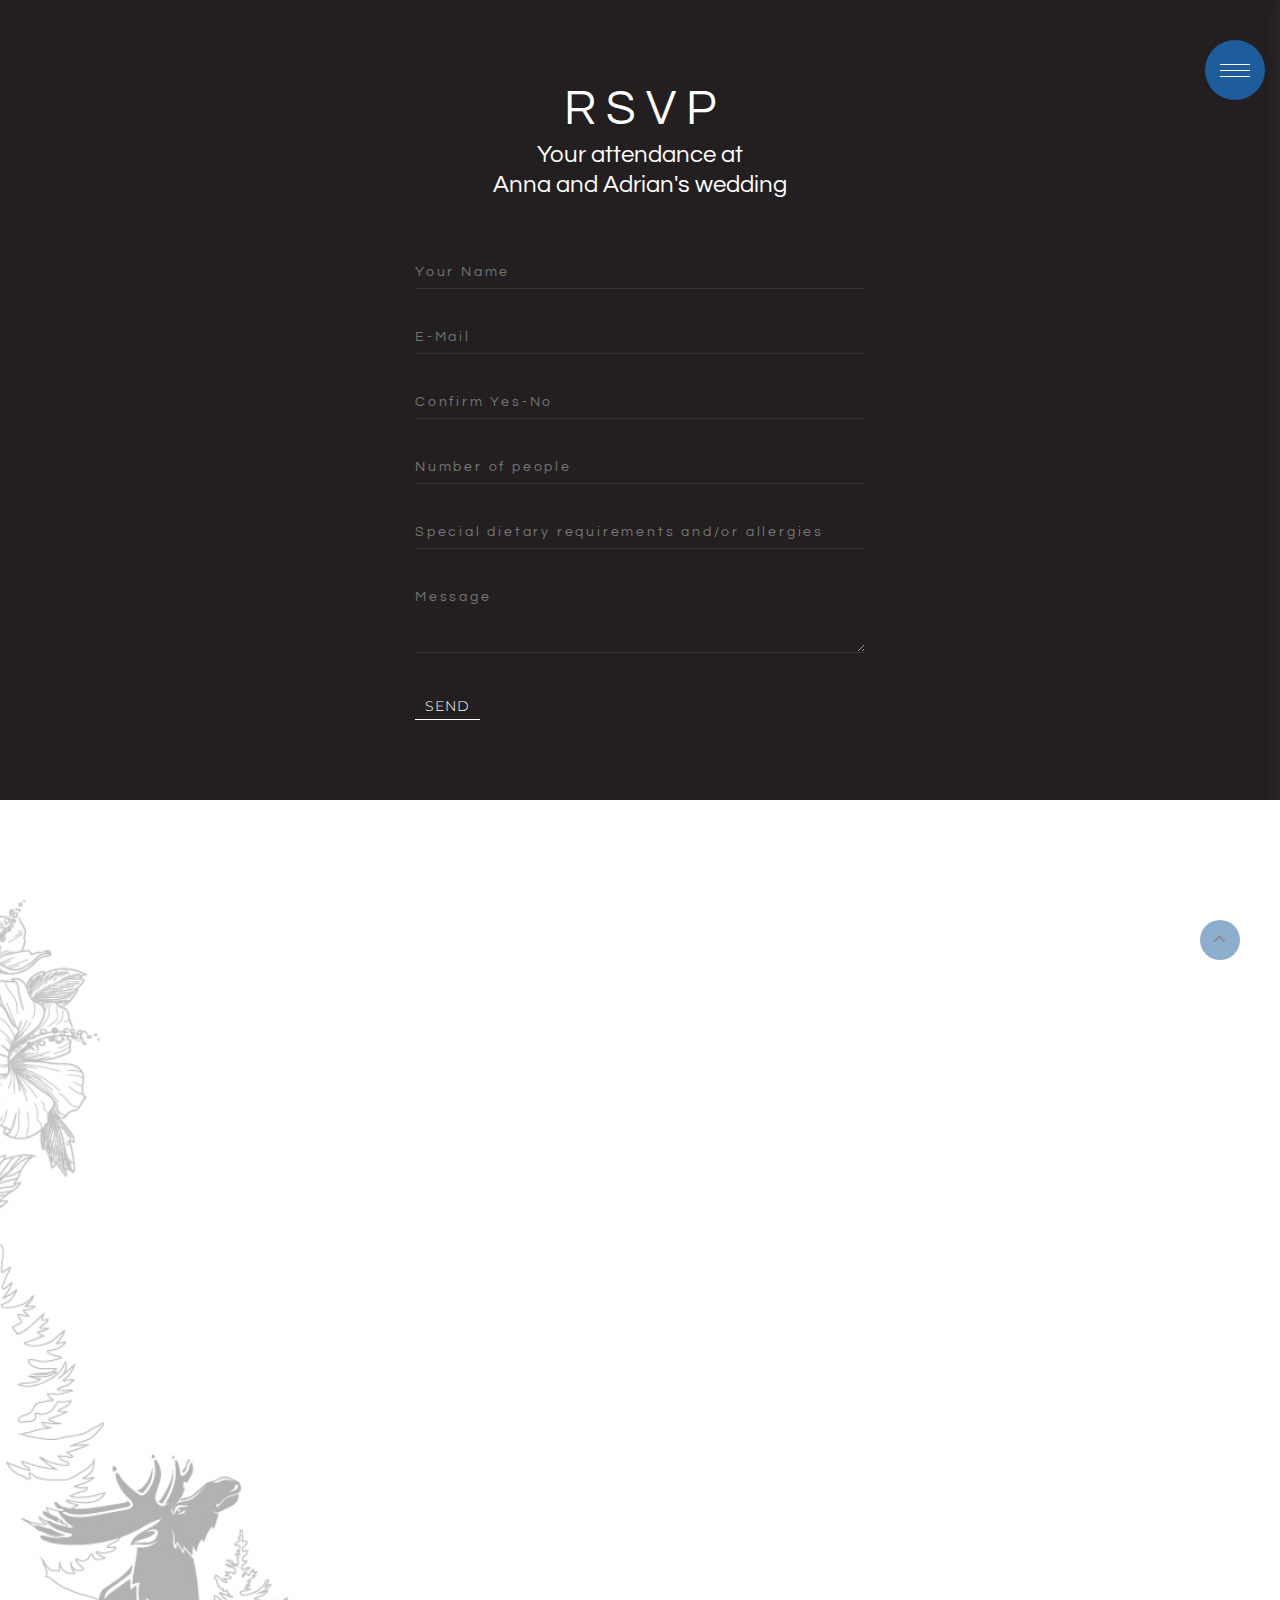
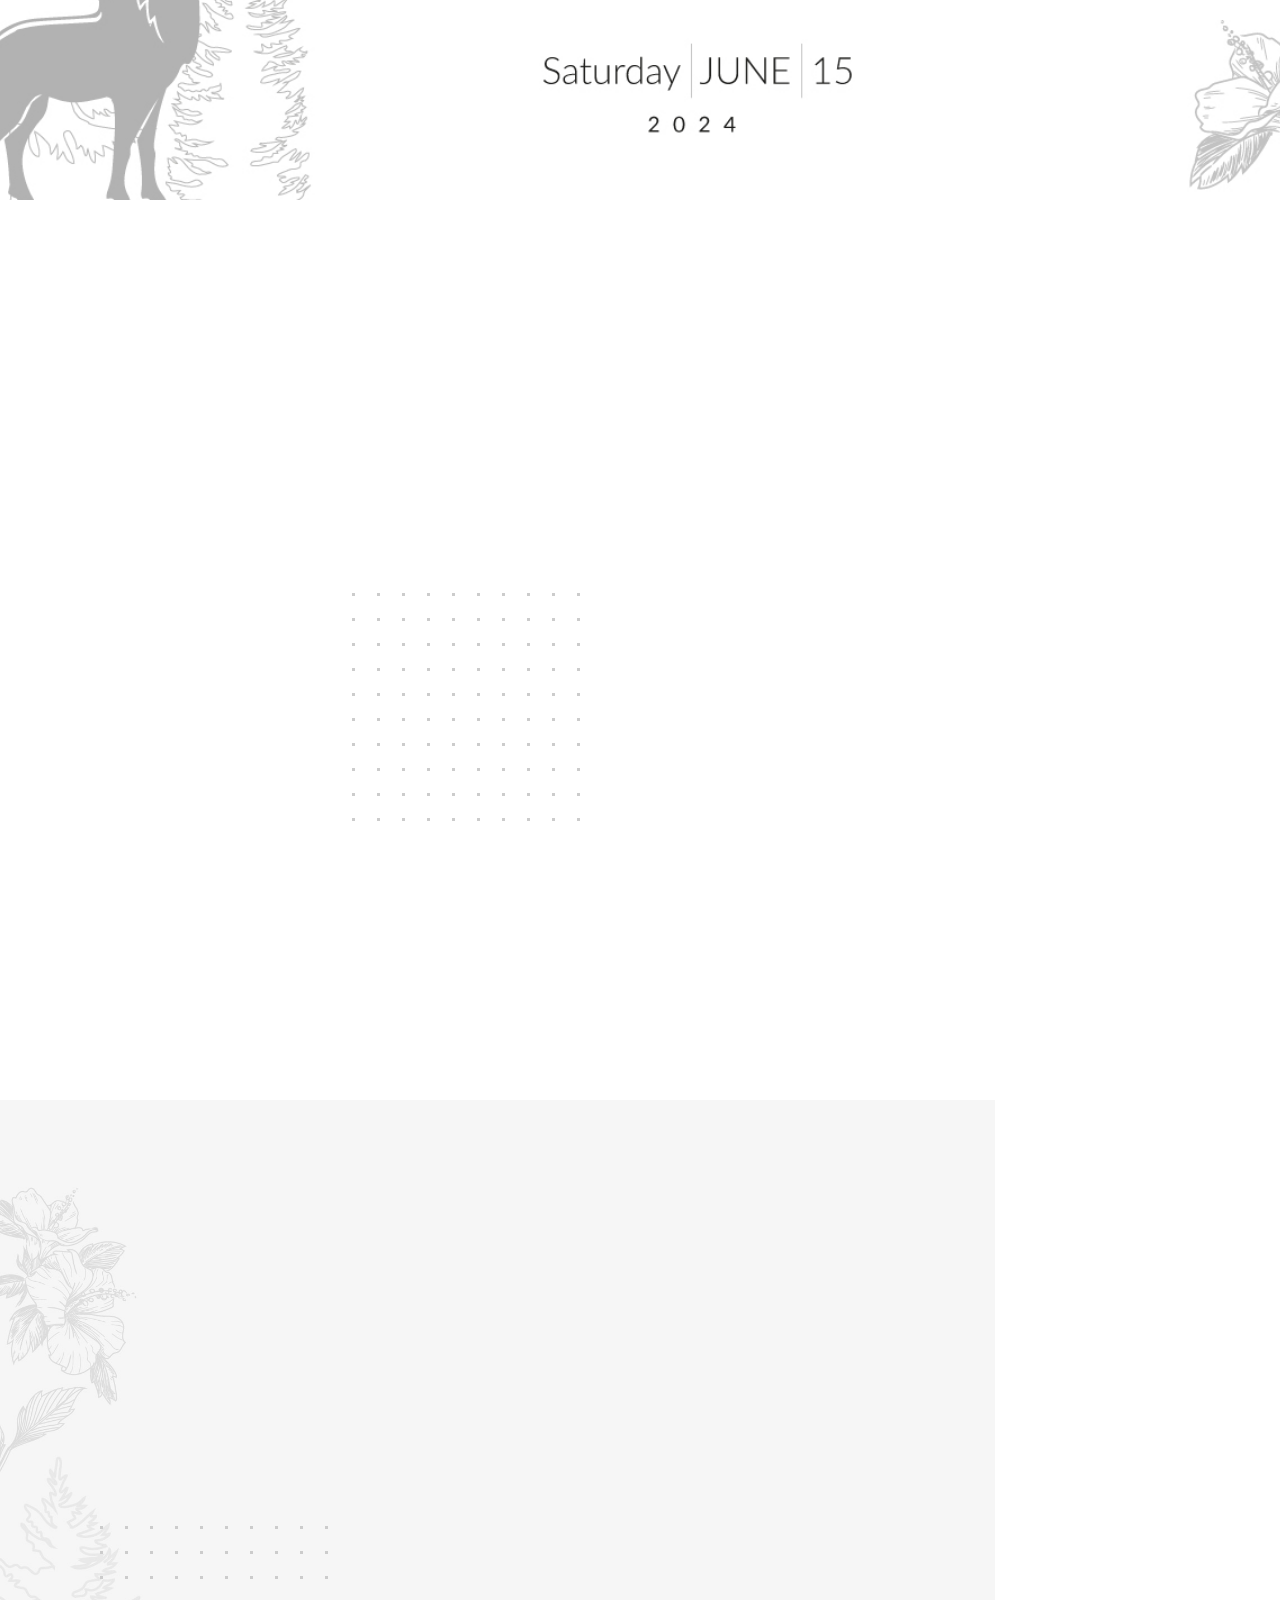
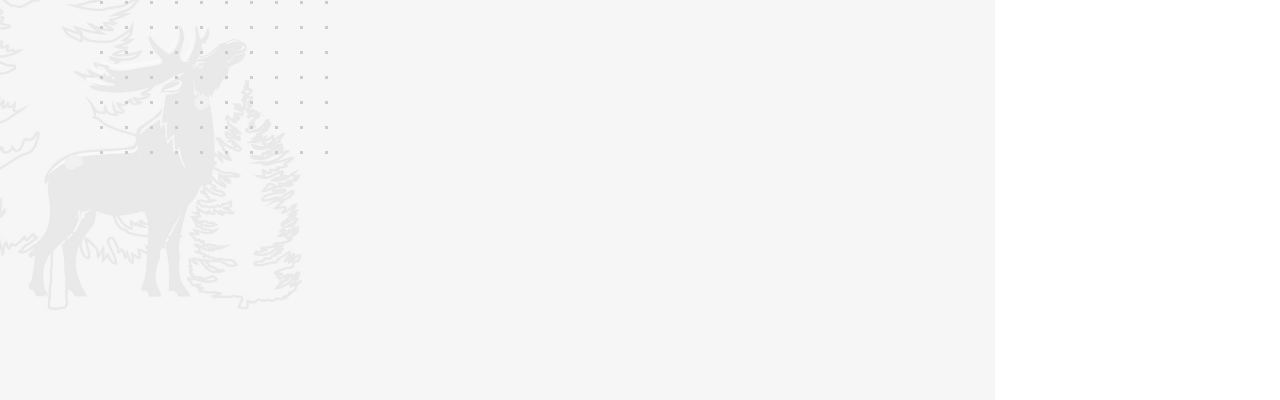
==== index.html @ 94d2bf20 "Add files via upload" ====
<!DOCTYPE html>
<html class="wide wow-animation" lang="en">
  <head>
    <title>A & A Wedding</title>
    <meta charset="utf-8">
    <meta name="viewport" content="width=device-width, height=device-height, initial-scale=1.0">
    <meta http-equiv="X-UA-Compatible" content="IE=edge">
    <link rel="icon" href="images/favicon.ico" type="image/x-icon">
    <link rel="stylesheet" type="text/css" href="//fonts.googleapis.com/css?family=Montserrat:300%7CQuestrial">
    <link rel="stylesheet" href="css/bootstrap.css">
    <link rel="stylesheet" href="css/fonts.css">
    <link rel="stylesheet" href="css/style.css">
    <style>.ie-panel{display: none;background: #212121;padding: 10px 0;box-shadow: 3px 3px 5px 0 rgba(0,0,0,.3);clear: both;text-align:center;position: relative;z-index: 1;} html.ie-10 .ie-panel, html.lt-ie-10 .ie-panel {display: block;}</style>
  </head>
  <body>
    <div class="ie-panel"><a href="http://windows.microsoft.com/en-US/internet-explorer/"><img src="images/ie8-panel/warning_bar_0000_us.jpg" height="42" width="820" alt="You are using an outdated browser. For a faster, safer browsing experience, upgrade for free today."></a></div>
    <div class="preloader">
      <div class="preloader-body">
        <div class="cssload-spinner"><span class="cssload-cube cssload-cube0"></span><span class="cssload-cube cssload-cube1"></span><span class="cssload-cube cssload-cube2"></span><span class="cssload-cube cssload-cube3"></span><span class="cssload-cube cssload-cube4"></span><span class="cssload-cube cssload-cube5"></span><span class="cssload-cube cssload-cube6"></span><span class="cssload-cube cssload-cube7"></span><span class="cssload-cube cssload-cube8"></span><span class="cssload-cube cssload-cube9"></span><span class="cssload-cube cssload-cube10"></span><span class="cssload-cube cssload-cube11"></span><span class="cssload-cube cssload-cube12"></span><span class="cssload-cube cssload-cube13"></span><span class="cssload-cube cssload-cube14"></span><span class="cssload-cube cssload-cube15"></span>
        </div>
        <h2 class="preloader-title">Our wedding</h2>
      </div>
    </div>
    <div class="page">
      <!-- Page Header-->
      <header class="page-header">
        <!-- RD Navbar-->
        <div class="rd-navbar-wrap position-relative">
          <nav class="rd-navbar" data-layout="rd-navbar-sidebar" data-device-layout="rd-navbar-sidebar" data-sm-layout="rd-navbar-sidebar" data-sm-device-layout="rd-navbar-sidebar" data-md-layout="rd-navbar-sidebar" data-md-device-layout="rd-navbar-sidebar" data-lg-layout="rd-navbar-sidebar" data-lg-device-layout="rd-navbar-sidebar" data-xl-layout="rd-navbar-sidebar" data-xl-device-layout="rd-navbar-sidebar" data-xxl-layout="rd-navbar-sidebar" data-xxl-device-layout="rd-navbar-sidebar" data-lg-stick-up-offset="46px" data-xl-stick-up-offset="46px" data-xxl-stick-up-offset="46px" data-lg-stick-up="true" data-xl-stick-up="true" data-xxl-stick-up="true" data-auto-height="false" data-sm-auto-height="false" data-md-auto-height="false" data-lg-auto-height="false" data-xl-auto-height="false" data-xxl-auto-height="false">
            <div class="rd-navbar-main-outer">
              <div class="rd-navbar-main">
                <!-- RD Navbar Panel-->
                <div class="rd-navbar-panel">
                  <!-- RD Navbar Toggle-->
                  <button class="rd-navbar-toggle" data-rd-navbar-toggle=".rd-navbar-nav-wrap"><span></span></button>
                </div>
                <div class="rd-navbar-nav-wrap">
                  <div class="rd-navbar-nav-container">
                    <!-- RD Navbar Nav-->
                    <ul class="rd-navbar-nav">
                      <li class="rd-nav-item active"><a class="rd-nav-link" href="index.html">Home</a>
                      </li>
                      <li class="rd-nav-item"><a class="rd-nav-link" href="about.html">Info</a>
                      </li>
                      <li class="rd-nav-item"><a class="rd-nav-link" href="contacts.html">Contact & Map</a>
                      </li>
                    </ul>
                    <ul class="contacts-classic">
                      <li>
                        <div class="contacts-classic-title">Phone:</div><a href="tel:+573158911569">+57 315 891 1569</a>
                      </li>
                      <li>
                        <div class="contacts-classic-title">E-mail:</div><a href="mailTo:kindgrena@yahoo.com?Subject=I%20want%20to%20confirm%20my%20attendance">kindgrena@yahoo.com</a>
                      </li>
                      <li>
                        <div class="contacts-classic-title">Write me on whatsapp:</div>
                        <ul class="list-inline list-social list-inline-sm">
                          <li><a class="icon fa fa-whatsapp" href="  https://api.whatsapp.com/send?phone=573158911569?text=Hello!%20I%20have%20a%20question" target="_blank"></a></li>
                        </ul>
                      </li>
                    </ul>
                  </div>
                </div>
              </div>
            </div>
            <ul class="nav-custom rd-navbar-nav">
              <li class="active"><a class="nav-custom-counter" href="#contacts" ></a></li>
              <li><a class="nav-custom-counter" href="#home"></a></li>
              <li><a class="nav-custom-counter" href="#about"></a></li>
            </ul>
          </nav>
        </div>
      </header>
		
<!-- Formulario-->
      <section class="section footer-classic section-full-1 section-sm section-inset-1 bg-gray-3 context-dark text-md-center" id="contacts" >
        <div class="container">
		  <h2><span class="d-inline-block wow fadeInLeft">R S V P</span>	
          
          <h4><span class="d-inline-block wow fadeInLeft">Your attendance at</span><br> <span class="d-inline-block wow fadeInRight"> Anna and Adrian's wedding</span>
          </h4>
          <!-- RD Mailform-->
          <form class="rd-form rd-mailform" data-form-output="form-output-global" data-form-type="contact" method="post" action="bat/rd-mailform.php">
            <div class="form-wrap wow fadeInRight" >
              <label class="form-label" for="contact-name"></label>
              <input class="form-input" id="contact-name" type="text" name="name" placeholder="Your Name" data-constraints="@Required">
            </div>
            <div class="form-wrap wow fadeInRight">
              <label class="form-label" for="contact-email"></label>
              <input class="form-input" id="contact-email" type="email" name="email" placeholder="E-Mail" data-constraints="@Required @Email">
            </div>
            <div class="form-wrap wow fadeInRight">
              <label class="form-label" for="contact-confirm"></label>
              <input class="form-input" id="contact-confirm" type="text" name="confirm" placeholder="Confirm Yes-No" data-constraints="@Required">
            </div>
	        <div class="form-wrap wow fadeInRight" >
              <label class="form-label" for="contact-number"></label>
              <input class="form-input" id="contact-number" type="text" name="number" placeholder="Number of people" data-constraints="@Required">
            </div> 
	        <div class="form-wrap wow fadeInRight" >
              <label class="form-label" for="contact-food"></label>
              <input class="form-input" id="contact-food" type="text" name="food" placeholder="Special dietary requirements and/or allergies" data-constraints="@Required">
			  </div>	
	        <div class="form-wrap wow fadeInRight" >
              <label class="form-label" for="contact-msj"></label>
              <textarea class="form-input" id="contact-msj" type="text" name="msj" placeholder="Message" data-constraints="@Required"></textarea>
            </div				
            <div class="form-button text-center">
              <button class="button button-default wow fadeInUp" type="submit">&nbsp SEND &nbsp</button>
            </div>
          </form>
        </div>
      </section>			
		  
      <!-- A&A-->
      <section class="section section-full section-inset-1 bg-default text-center bg-image background-position-1" id="home" style="background-image: url(images/bg-image-1-1920x800.jpg)">
        <div class="container">
          <div class="title-style-1-wrap">
            <div class="oh-desktop wow slideInLeft">
              <h1 class=" wow slideInRight"> We invite you to </h1>
            </div>
          </div>
          <div class="title-style-2-wrap">
            <div class="oh-desktop wow slideInRight">
              <h5 class="title-style-2 wow slideInLeft">OUR WEDDING</h5>
            </div>
          </div><a class="button button-default wow fadeInUp" href="about.html">&nbsp IMPORTANT INFO &nbsp</a>
        </div>
      </section>

		
      <!-- Info-->
      <section class="section section-full section-xxl bg-default" id="about">
        <div class="container">
          <div class="row row-30 justify-content-center">
            <div class="col-sm-9 col-md-5 cube-classic-wrap">
              <div class="subtitle-classic wow fadeInLeft">Welcome to our website!</div>
              <h2 class="wow fadeInLeft">We are excited <br class="d-none d-md-block"><span class="text-primary"> to invite you</span> to <br class="d-none d-md-block"> our wedding!
              </h2>
              <div class="cube-classic cube-classic-1"><span class="cube-classic-item"></span><span class="cube-classic-item"></span><span class="cube-classic-item"></span><span class="cube-classic-item"></span><span class="cube-classic-item"></span><span class="cube-classic-item"></span><span class="cube-classic-item"></span><span class="cube-classic-item"></span><span class="cube-classic-item"></span><span class="cube-classic-item"></span><span class="cube-classic-item"></span><span class="cube-classic-item"></span><span class="cube-classic-item"></span><span class="cube-classic-item"></span><span class="cube-classic-item"></span><span class="cube-classic-item"></span><span class="cube-classic-item"></span><span class="cube-classic-item"></span><span class="cube-classic-item"></span><span class="cube-classic-item"></span><span class="cube-classic-item"></span><span class="cube-classic-item"></span><span class="cube-classic-item"></span><span class="cube-classic-item"></span><span class="cube-classic-item"></span><span class="cube-classic-item"></span><span class="cube-classic-item"></span><span class="cube-classic-item"></span><span class="cube-classic-item"></span><span class="cube-classic-item"></span><span class="cube-classic-item"></span><span class="cube-classic-item"></span><span class="cube-classic-item"></span><span class="cube-classic-item"></span><span class="cube-classic-item"></span><span class="cube-classic-item"></span><span class="cube-classic-item"></span><span class="cube-classic-item"></span><span class="cube-classic-item"></span><span class="cube-classic-item"></span><span class="cube-classic-item"></span><span class="cube-classic-item"></span><span class="cube-classic-item"></span><span class="cube-classic-item"></span><span class="cube-classic-item"></span><span class="cube-classic-item"></span><span class="cube-classic-item"></span><span class="cube-classic-item"></span><span class="cube-classic-item"></span><span class="cube-classic-item"></span><span class="cube-classic-item"></span><span class="cube-classic-item"></span><span class="cube-classic-item"></span><span class="cube-classic-item"></span><span class="cube-classic-item"></span><span class="cube-classic-item"></span><span class="cube-classic-item"></span><span class="cube-classic-item"></span><span class="cube-classic-item"></span><span class="cube-classic-item"></span><span class="cube-classic-item"></span><span class="cube-classic-item"></span><span class="cube-classic-item"></span><span class="cube-classic-item"></span><span class="cube-classic-item"></span><span class="cube-classic-item"></span><span class="cube-classic-item"></span><span class="cube-classic-item"></span><span class="cube-classic-item"></span><span class="cube-classic-item"></span><span class="cube-classic-item"></span><span class="cube-classic-item"></span><span class="cube-classic-item"></span><span class="cube-classic-item"></span><span class="cube-classic-item"></span><span class="cube-classic-item"></span><span class="cube-classic-item"></span><span class="cube-classic-item"></span><span class="cube-classic-item"></span><span class="cube-classic-item"></span><span class="cube-classic-item"></span><span class="cube-classic-item"></span><span class="cube-classic-item"></span><span class="cube-classic-item"></span><span class="cube-classic-item"></span><span class="cube-classic-item"></span><span class="cube-classic-item"></span><span class="cube-classic-item"></span><span class="cube-classic-item"></span><span class="cube-classic-item"></span><span class="cube-classic-item"></span><span class="cube-classic-item"></span><span class="cube-classic-item"></span><span class="cube-classic-item"></span><span class="cube-classic-item"></span><span class="cube-classic-item"></span><span class="cube-classic-item"></span><span class="cube-classic-item"></span><span class="cube-classic-item"></span><span class="cube-classic-item"></span>
              </div>
            </div>
            <div class="col-md-7 col-lg-6 col-xl-5">
              <p class="wow fadeInRight">Mr. and Mrs. Kindgren are pleased to invite you to the marriage of their daughter, Ms. Anna Christina Kindgren and Mr. Adrian Hobson at <strong>Hooks Herrgård - Småland Sweden on Saturday June 15, 2024 at 4 o´clock.</strong></p>
              <p class="wow fadeInRight"> <strong>RSVP before January 30, 2024.</strong></p><a class="wow fadeInRight button button-default" href="about.html"><strong>&nbsp More info &nbsp</strong></a>
            </div>
          </div>
        </div>
      </section>
      <!-- hooksherrgård -->
      <section class="section section-full section-md bg-gray-100 section-background-custom" id="works"  style="background-image: url(images/bg-image-2-550x450.jpg)">
        <div class="container">
          <div class="row row-30 justify-content-center justify-content-lg-end align-items-md-center">
            <div class="col-sm-8 col-md-6 col-lg-5 cube-classic-wrap">
              <div class="subtitle-classic wow fadeInLeft">Hooks Herrgård - Småland Sweden</div>
              <h2 class="wow fadeInLeft" data-wow-delay=".1s">Know the place <br class="d-none d-md-block">where the ceremony<br class="d-none d-md-block">will take place.
              </h2>
<!--              <p class="wow fadeInLeft">Located in the heart of Sweden where forests meet rolling hills and deep waters. With a history dating back to the 14th century.</p>-->
              <div class="cube-classic cube-classic-2"><span class="cube-classic-item"></span><span class="cube-classic-item"></span><span class="cube-classic-item"></span><span class="cube-classic-item"></span><span class="cube-classic-item"></span><span class="cube-classic-item"></span><span class="cube-classic-item"></span><span class="cube-classic-item"></span><span class="cube-classic-item"></span><span class="cube-classic-item"></span><span class="cube-classic-item"></span><span class="cube-classic-item"></span><span class="cube-classic-item"></span><span class="cube-classic-item"></span><span class="cube-classic-item"></span><span class="cube-classic-item"></span><span class="cube-classic-item"></span><span class="cube-classic-item"></span><span class="cube-classic-item"></span><span class="cube-classic-item"></span><span class="cube-classic-item"></span><span class="cube-classic-item"></span><span class="cube-classic-item"></span><span class="cube-classic-item"></span><span class="cube-classic-item"></span><span class="cube-classic-item"></span><span class="cube-classic-item"></span><span class="cube-classic-item"></span><span class="cube-classic-item"></span><span class="cube-classic-item"></span><span class="cube-classic-item"></span><span class="cube-classic-item"></span><span class="cube-classic-item"></span><span class="cube-classic-item"></span><span class="cube-classic-item"></span><span class="cube-classic-item"></span><span class="cube-classic-item"></span><span class="cube-classic-item"></span><span class="cube-classic-item"></span><span class="cube-classic-item"></span><span class="cube-classic-item"></span><span class="cube-classic-item"></span><span class="cube-classic-item"></span><span class="cube-classic-item"></span><span class="cube-classic-item"></span><span class="cube-classic-item"></span><span class="cube-classic-item"></span><span class="cube-classic-item"></span><span class="cube-classic-item"></span><span class="cube-classic-item"></span><span class="cube-classic-item"></span><span class="cube-classic-item"></span><span class="cube-classic-item"></span><span class="cube-classic-item"></span><span class="cube-classic-item"></span><span class="cube-classic-item"></span><span class="cube-classic-item"></span><span class="cube-classic-item"></span><span class="cube-classic-item"></span><span class="cube-classic-item"></span><span class="cube-classic-item"></span><span class="cube-classic-item"></span><span class="cube-classic-item"></span><span class="cube-classic-item"></span><span class="cube-classic-item"></span><span class="cube-classic-item"></span><span class="cube-classic-item"></span><span class="cube-classic-item"></span><span class="cube-classic-item"></span><span class="cube-classic-item"></span><span class="cube-classic-item"></span><span class="cube-classic-item"></span><span class="cube-classic-item"></span><span class="cube-classic-item"></span><span class="cube-classic-item"></span><span class="cube-classic-item"></span><span class="cube-classic-item"></span><span class="cube-classic-item"></span><span class="cube-classic-item"></span><span class="cube-classic-item"></span><span class="cube-classic-item"></span><span class="cube-classic-item"></span><span class="cube-classic-item"></span><span class="cube-classic-item"></span><span class="cube-classic-item"></span><span class="cube-classic-item"></span><span class="cube-classic-item"></span><span class="cube-classic-item"></span><span class="cube-classic-item"></span><span class="cube-classic-item"></span><span class="cube-classic-item"></span><span class="cube-classic-item"></span><span class="cube-classic-item"></span><span class="cube-classic-item"></span><span class="cube-classic-item"></span><span class="cube-classic-item"></span><span class="cube-classic-item"></span><span class="cube-classic-item"></span><span class="cube-classic-item"></span><span class="cube-classic-item"></span>
              </div>
            </div>
            <div class="col-sm-8 col-md-6 wow blurIn">
              <div class="inset-xl-left-25">
                <!-- Owl Carousel-->
                <div class="owl-carousel owl-style-1" data-loop="true" data-items="1" data-nav="true"><img src="images/index-1-618x614.jpg" alt="" width="618" height="614"/><img src="images/index-2-618x614.jpg" alt="" width="618" height="614"/><div class="owl-carousel owl-style-1" data-loop="true" data-items="1" data-nav="true"><img src="images/index-3-618x614.jpg" alt="" width="618" height="614"/>
                </div>
              </div>
            </div>
          </div>
        </div>
        <div class="background-custom-1 bg-default"></div>
      </section>
    <div class="snackbars" id="form-output-global"></div>
    <script src="js/core.min.js"></script>
    <script src="js/script.js"></script>
  </body>
</html>
---- css/fonts.css ----
/*
* Fonts
*//*
* Font Awesome Icons 4.7.0
*/@font-face {	font-family: 'FontAwesome';	src: url("../fonts/fontawesome-webfont.eot?v=4.7.0");	src: url("../fonts/fontawesome-webfont.eot?#iefix&v=4.7.0") format("embedded-opentype"), url("../fonts/fontawesome-webfont.woff2?v=4.7.0") format("woff2"), url("../fonts/fontawesome-webfont.woff?v=4.7.0") format("woff"), url("../fonts/fontawesome-webfont.ttf?v=4.7.0") format("truetype"), url("../fonts/fontawesome-webfont.svg?v=4.7.0#fontawesomeregular") format("svg");	font-weight: normal;	font-style: normal;}.fa {	display: inline-block;	font-family: 'FontAwesome';	font-size: inherit;	text-rendering: auto;	-webkit-font-smoothing: antialiased;	-moz-osx-font-smoothing: grayscale;}[class*='fa-']:before {	font-weight: 400;	font-family: 'FontAwesome';}/* makes the font 33% larger relative to the icon container */.fa-lg {	font-size: 1.33333333em;	line-height: 0.75em;	vertical-align: -15%;}.fa-2x {	font-size: 2em;}.fa-3x {	font-size: 3em;}.fa-4x {	font-size: 4em;}.fa-5x {	font-size: 5em;}.fa-fw {	width: 1.28571429em;	text-align: center;}.fa-ul {	padding-left: 0;	margin-left: 2.14285714em;	list-style-type: none;}.fa-ul > li {	position: relative;}.fa-li {	position: absolute;	left: -2.14285714em;	width: 2.14285714em;	top: 0.14285714em;	text-align: center;}.fa-li.fa-lg {	left: -1.85714286em;}.fa-border {	padding: .2em .25em .15em;	border: solid 0.08em #eeeeee;	border-radius: .1em;}.fa-pull-left {	float: left;}.fa-pull-right {	float: right;}.fa.fa-pull-left {	margin-right: .3em;}.fa.fa-pull-right {	margin-left: .3em;}/* Deprecated as of 4.4.0 */.pull-right {	float: right;}.pull-left {	float: left;}.fa.pull-left {	margin-right: .3em;}.fa.pull-right {	margin-left: .3em;}.fa-spin {	-webkit-animation: fa-spin 2s infinite linear;	animation: fa-spin 2s infinite linear;}.fa-pulse {	-webkit-animation: fa-spin 1s infinite steps(8);	animation: fa-spin 1s infinite steps(8);}@-webkit-keyframes fa-spin {	0% {		-webkit-transform: rotate(0deg);		transform: rotate(0deg);	}	100% {		-webkit-transform: rotate(359deg);		transform: rotate(359deg);	}}@keyframes fa-spin {	0% {		-webkit-transform: rotate(0deg);		transform: rotate(0deg);	}	100% {		-webkit-transform: rotate(359deg);		transform: rotate(359deg);	}}.fa-rotate-90 {	-ms-filter: "progid:DXImageTransform.Microsoft.BasicImage(rotation=1)";	-webkit-transform: rotate(90deg);	-ms-transform: rotate(90deg);	transform: rotate(90deg);}.fa-rotate-180 {	-ms-filter: "progid:DXImageTransform.Microsoft.BasicImage(rotation=2)";	-webkit-transform: rotate(180deg);	-ms-transform: rotate(180deg);	transform: rotate(180deg);}.fa-rotate-270 {	-ms-filter: "progid:DXImageTransform.Microsoft.BasicImage(rotation=3)";	-webkit-transform: rotate(270deg);	-ms-transform: rotate(270deg);	transform: rotate(270deg);}.fa-flip-horizontal {	-ms-filter: "progid:DXImageTransform.Microsoft.BasicImage(rotation=0, mirror=1)";	-webkit-transform: scale(-1, 1);	-ms-transform: scale(-1, 1);	transform: scale(-1, 1);}.fa-flip-vertical {	-ms-filter: "progid:DXImageTransform.Microsoft.BasicImage(rotation=2, mirror=1)";	-webkit-transform: scale(1, -1);	-ms-transform: scale(1, -1);	transform: scale(1, -1);}:root .fa-rotate-90,:root .fa-rotate-180,:root .fa-rotate-270,:root .fa-flip-horizontal,:root .fa-flip-vertical {	filter: none;}.fa-stack {	position: relative;	display: inline-block;	width: 2em;	height: 2em;	line-height: 2em;	vertical-align: middle;}.fa-stack-1x,.fa-stack-2x {	position: absolute;	left: 0;	width: 100%;	text-align: center;}.fa-stack-1x {	line-height: inherit;}.fa-stack-2x {	font-size: 2em;}.fa-inverse {	color: #ffffff;}/* Font Awesome uses the Unicode Private Use Area (PUA) to ensure screen
   readers do not read off random characters that represent icons */.fa-glass:before {	content: "\f000";}.fa-music:before {	content: "\f001";}.fa-search:before {	content: "\f002";}.fa-envelope-o:before {	content: "\f003";}.fa-heart:before {	content: "\f004";}.fa-star:before {	content: "\f005";}.fa-star-o:before {	content: "\f006";}.fa-user:before {	content: "\f007";}.fa-film:before {	content: "\f008";}.fa-th-large:before {	content: "\f009";}.fa-th:before {	content: "\f00a";}.fa-th-list:before {	content: "\f00b";}.fa-check:before {	content: "\f00c";}.fa-remove:before,.fa-close:before,.fa-times:before {	content: "\f00d";}.fa-search-plus:before {	content: "\f00e";}.fa-search-minus:before {	content: "\f010";}.fa-power-off:before {	content: "\f011";}.fa-signal:before {	content: "\f012";}.fa-gear:before,.fa-cog:before {	content: "\f013";}.fa-trash-o:before {	content: "\f014";}.fa-home:before {	content: "\f015";}.fa-file-o:before {	content: "\f016";}.fa-clock-o:before {	content: "\f017";}.fa-road:before {	content: "\f018";}.fa-download:before {	content: "\f019";}.fa-arrow-circle-o-down:before {	content: "\f01a";}.fa-arrow-circle-o-up:before {	content: "\f01b";}.fa-inbox:before {	content: "\f01c";}.fa-play-circle-o:before {	content: "\f01d";}.fa-rotate-right:before,.fa-repeat:before {	content: "\f01e";}.fa-refresh:before {	content: "\f021";}.fa-list-alt:before {	content: "\f022";}.fa-lock:before {	content: "\f023";}.fa-flag:before {	content: "\f024";}.fa-headphones:before {	content: "\f025";}.fa-volume-off:before {	content: "\f026";}.fa-volume-down:before {	content: "\f027";}.fa-volume-up:before {	content: "\f028";}.fa-qrcode:before {	content: "\f029";}.fa-barcode:before {	content: "\f02a";}.fa-tag:before {	content: "\f02b";}.fa-tags:before {	content: "\f02c";}.fa-book:before {	content: "\f02d";}.fa-bookmark:before {	content: "\f02e";}.fa-print:before {	content: "\f02f";}.fa-camera:before {	content: "\f030";}.fa-font:before {	content: "\f031";}.fa-bold:before {	content: "\f032";}.fa-italic:before {	content: "\f033";}.fa-text-height:before {	content: "\f034";}.fa-text-width:before {	content: "\f035";}.fa-align-left:before {	content: "\f036";}.fa-align-center:before {	content: "\f037";}.fa-align-right:before {	content: "\f038";}.fa-align-justify:before {	content: "\f039";}.fa-list:before {	content: "\f03a";}.fa-dedent:before,.fa-outdent:before {	content: "\f03b";}.fa-indent:before {	content: "\f03c";}.fa-video-camera:before {	content: "\f03d";}.fa-photo:before,.fa-image:before,.fa-picture-o:before {	content: "\f03e";}.fa-pencil:before {	content: "\f040";}.fa-map-marker:before {	content: "\f041";}.fa-adjust:before {	content: "\f042";}.fa-tint:before {	content: "\f043";}.fa-edit:before,.fa-pencil-square-o:before {	content: "\f044";}.fa-share-square-o:before {	content: "\f045";}.fa-check-square-o:before {	content: "\f046";}.fa-arrows:before {	content: "\f047";}.fa-step-backward:before {	content: "\f048";}.fa-fast-backward:before {	content: "\f049";}.fa-backward:before {	content: "\f04a";}.fa-play:before {	content: "\f04b";}.fa-pause:before {	content: "\f04c";}.fa-stop:before {	content: "\f04d";}.fa-forward:before {	content: "\f04e";}.fa-fast-forward:before {	content: "\f050";}.fa-step-forward:before {	content: "\f051";}.fa-eject:before {	content: "\f052";}.fa-chevron-left:before {	content: "\f053";}.fa-chevron-right:before {	content: "\f054";}.fa-plus-circle:before {	content: "\f055";}.fa-minus-circle:before {	content: "\f056";}.fa-times-circle:before {	content: "\f057";}.fa-check-circle:before {	content: "\f058";}.fa-question-circle:before {	content: "\f059";}.fa-info-circle:before {	content: "\f05a";}.fa-crosshairs:before {	content: "\f05b";}.fa-times-circle-o:before {	content: "\f05c";}.fa-check-circle-o:before {	content: "\f05d";}.fa-ban:before {	content: "\f05e";}.fa-arrow-left:before {	content: "\f060";}.fa-arrow-right:before {	content: "\f061";}.fa-arrow-up:before {	content: "\f062";}.fa-arrow-down:before {	content: "\f063";}.fa-mail-forward:before,.fa-share:before {	content: "\f064";}.fa-expand:before {	content: "\f065";}.fa-compress:before {	content: "\f066";}.fa-plus:before {	content: "\f067";}.fa-minus:before {	content: "\f068";}.fa-asterisk:before {	content: "\f069";}.fa-exclamation-circle:before {	content: "\f06a";}.fa-gift:before {	content: "\f06b";}.fa-leaf:before {	content: "\f06c";}.fa-fire:before {	content: "\f06d";}.fa-eye:before {	content: "\f06e";}.fa-eye-slash:before {	content: "\f070";}.fa-warning:before,.fa-exclamation-triangle:before {	content: "\f071";}.fa-plane:before {	content: "\f072";}.fa-calendar:before {	content: "\f073";}.fa-random:before {	content: "\f074";}.fa-comment:before {	content: "\f075";}.fa-magnet:before {	content: "\f076";}.fa-chevron-up:before {	content: "\f077";}.fa-chevron-down:before {	content: "\f078";}.fa-retweet:before {	content: "\f079";}.fa-shopping-cart:before {	content: "\f07a";}.fa-folder:before {	content: "\f07b";}.fa-folder-open:before {	content: "\f07c";}.fa-arrows-v:before {	content: "\f07d";}.fa-arrows-h:before {	content: "\f07e";}.fa-bar-chart-o:before,.fa-bar-chart:before {	content: "\f080";}.fa-twitter-square:before {	content: "\f081";}.fa-facebook-square:before {	content: "\f082";}.fa-camera-retro:before {	content: "\f083";}.fa-key:before {	content: "\f084";}.fa-gears:before,.fa-cogs:before {	content: "\f085";}.fa-comments:before {	content: "\f086";}.fa-thumbs-o-up:before {	content: "\f087";}.fa-thumbs-o-down:before {	content: "\f088";}.fa-star-half:before {	content: "\f089";}.fa-heart-o:before {	content: "\f08a";}.fa-sign-out:before {	content: "\f08b";}.fa-linkedin-square:before {	content: "\f08c";}.fa-thumb-tack:before {	content: "\f08d";}.fa-external-link:before {	content: "\f08e";}.fa-sign-in:before {	content: "\f090";}.fa-trophy:before {	content: "\f091";}.fa-github-square:before {	content: "\f092";}.fa-upload:before {	content: "\f093";}.fa-lemon-o:before {	content: "\f094";}.fa-phone:before {	content: "\f095";}.fa-square-o:before {	content: "\f096";}.fa-bookmark-o:before {	content: "\f097";}.fa-phone-square:before {	content: "\f098";}.fa-twitter:before {	content: "\f099";}.fa-facebook-f:before,.fa-facebook:before {	content: "\f09a";}.fa-github:before {	content: "\f09b";}.fa-unlock:before {	content: "\f09c";}.fa-credit-card:before {	content: "\f09d";}.fa-feed:before,.fa-rss:before {	content: "\f09e";}.fa-hdd-o:before {	content: "\f0a0";}.fa-bullhorn:before {	content: "\f0a1";}.fa-bell:before {	content: "\f0f3";}.fa-certificate:before {	content: "\f0a3";}.fa-hand-o-right:before {	content: "\f0a4";}.fa-hand-o-left:before {	content: "\f0a5";}.fa-hand-o-up:before {	content: "\f0a6";}.fa-hand-o-down:before {	content: "\f0a7";}.fa-arrow-circle-left:before {	content: "\f0a8";}.fa-arrow-circle-right:before {	content: "\f0a9";}.fa-arrow-circle-up:before {	content: "\f0aa";}.fa-arrow-circle-down:before {	content: "\f0ab";}.fa-globe:before {	content: "\f0ac";}.fa-wrench:before {	content: "\f0ad";}.fa-tasks:before {	content: "\f0ae";}.fa-filter:before {	content: "\f0b0";}.fa-briefcase:before {	content: "\f0b1";}.fa-arrows-alt:before {	content: "\f0b2";}.fa-group:before,.fa-users:before {	content: "\f0c0";}.fa-chain:before,.fa-link:before {	content: "\f0c1";}.fa-cloud:before {	content: "\f0c2";}.fa-flask:before {	content: "\f0c3";}.fa-cut:before,.fa-scissors:before {	content: "\f0c4";}.fa-copy:before,.fa-files-o:before {	content: "\f0c5";}.fa-paperclip:before {	content: "\f0c6";}.fa-save:before,.fa-floppy-o:before {	content: "\f0c7";}.fa-square:before {	content: "\f0c8";}.fa-navicon:before,.fa-reorder:before,.fa-bars:before {	content: "\f0c9";}.fa-list-ul:before {	content: "\f0ca";}.fa-list-ol:before {	content: "\f0cb";}.fa-strikethrough:before {	content: "\f0cc";}.fa-underline:before {	content: "\f0cd";}.fa-table:before {	content: "\f0ce";}.fa-magic:before {	content: "\f0d0";}.fa-truck:before {	content: "\f0d1";}.fa-pinterest:before {	content: "\f0d2";}.fa-pinterest-square:before {	content: "\f0d3";}.fa-google-plus-square:before {	content: "\f0d4";}.fa-google-plus:before {	content: "\f0d5";}.fa-money:before {	content: "\f0d6";}.fa-caret-down:before {	content: "\f0d7";}.fa-caret-up:before {	content: "\f0d8";}.fa-caret-left:before {	content: "\f0d9";}.fa-caret-right:before {	content: "\f0da";}.fa-columns:before {	content: "\f0db";}.fa-unsorted:before,.fa-sort:before {	content: "\f0dc";}.fa-sort-down:before,.fa-sort-desc:before {	content: "\f0dd";}.fa-sort-up:before,.fa-sort-asc:before {	content: "\f0de";}.fa-envelope:before {	content: "\f0e0";}.fa-linkedin:before {	content: "\f0e1";}.fa-rotate-left:before,.fa-undo:before {	content: "\f0e2";}.fa-legal:before,.fa-gavel:before {	content: "\f0e3";}.fa-dashboard:before,.fa-tachometer:before {	content: "\f0e4";}.fa-comment-o:before {	content: "\f0e5";}.fa-comments-o:before {	content: "\f0e6";}.fa-flash:before,.fa-bolt:before {	content: "\f0e7";}.fa-sitemap:before {	content: "\f0e8";}.fa-umbrella:before {	content: "\f0e9";}.fa-paste:before,.fa-clipboard:before {	content: "\f0ea";}.fa-lightbulb-o:before {	content: "\f0eb";}.fa-exchange:before {	content: "\f0ec";}.fa-cloud-download:before {	content: "\f0ed";}.fa-cloud-upload:before {	content: "\f0ee";}.fa-user-md:before {	content: "\f0f0";}.fa-stethoscope:before {	content: "\f0f1";}.fa-suitcase:before {	content: "\f0f2";}.fa-bell-o:before {	content: "\f0a2";}.fa-coffee:before {	content: "\f0f4";}.fa-cutlery:before {	content: "\f0f5";}.fa-file-text-o:before {	content: "\f0f6";}.fa-building-o:before {	content: "\f0f7";}.fa-hospital-o:before {	content: "\f0f8";}.fa-ambulance:before {	content: "\f0f9";}.fa-medkit:before {	content: "\f0fa";}.fa-fighter-jet:before {	content: "\f0fb";}.fa-beer:before {	content: "\f0fc";}.fa-h-square:before {	content: "\f0fd";}.fa-plus-square:before {	content: "\f0fe";}.fa-angle-double-left:before {	content: "\f100";}.fa-angle-double-right:before {	content: "\f101";}.fa-angle-double-up:before {	content: "\f102";}.fa-angle-double-down:before {	content: "\f103";}.fa-angle-left:before {	content: "\f104";}.fa-angle-right:before {	content: "\f105";}.fa-angle-up:before {	content: "\f106";}.fa-angle-down:before {	content: "\f107";}.fa-desktop:before {	content: "\f108";}.fa-laptop:before {	content: "\f109";}.fa-tablet:before {	content: "\f10a";}.fa-mobile-phone:before,.fa-mobile:before {	content: "\f10b";}.fa-circle-o:before {	content: "\f10c";}.fa-quote-left:before {	content: "\f10d";}.fa-quote-right:before {	content: "\f10e";}.fa-spinner:before {	content: "\f110";}.fa-circle:before {	content: "\f111";}.fa-mail-reply:before,.fa-reply:before {	content: "\f112";}.fa-github-alt:before {	content: "\f113";}.fa-folder-o:before {	content: "\f114";}.fa-folder-open-o:before {	content: "\f115";}.fa-smile-o:before {	content: "\f118";}.fa-frown-o:before {	content: "\f119";}.fa-meh-o:before {	content: "\f11a";}.fa-gamepad:before {	content: "\f11b";}.fa-keyboard-o:before {	content: "\f11c";}.fa-flag-o:before {	content: "\f11d";}.fa-flag-checkered:before {	content: "\f11e";}.fa-terminal:before {	content: "\f120";}.fa-code:before {	content: "\f121";}.fa-mail-reply-all:before,.fa-reply-all:before {	content: "\f122";}.fa-star-half-empty:before,.fa-star-half-full:before,.fa-star-half-o:before {	content: "\f123";}.fa-location-arrow:before {	content: "\f124";}.fa-crop:before {	content: "\f125";}.fa-code-fork:before {	content: "\f126";}.fa-unlink:before,.fa-chain-broken:before {	content: "\f127";}.fa-question:before {	content: "\f128";}.fa-info:before {	content: "\f129";}.fa-exclamation:before {	content: "\f12a";}.fa-superscript:before {	content: "\f12b";}.fa-subscript:before {	content: "\f12c";}.fa-eraser:before {	content: "\f12d";}.fa-puzzle-piece:before {	content: "\f12e";}.fa-microphone:before {	content: "\f130";}.fa-microphone-slash:before {	content: "\f131";}.fa-shield:before {	content: "\f132";}.fa-calendar-o:before {	content: "\f133";}.fa-fire-extinguisher:before {	content: "\f134";}.fa-rocket:before {	content: "\f135";}.fa-maxcdn:before {	content: "\f136";}.fa-chevron-circle-left:before {	content: "\f137";}.fa-chevron-circle-right:before {	content: "\f138";}.fa-chevron-circle-up:before {	content: "\f139";}.fa-chevron-circle-down:before {	content: "\f13a";}.fa-html5:before {	content: "\f13b";}.fa-css3:before {	content: "\f13c";}.fa-anchor:before {	content: "\f13d";}.fa-unlock-alt:before {	content: "\f13e";}.fa-bullseye:before {	content: "\f140";}.fa-ellipsis-h:before {	content: "\f141";}.fa-ellipsis-v:before {	content: "\f142";}.fa-rss-square:before {	content: "\f143";}.fa-play-circle:before {	content: "\f144";}.fa-ticket:before {	content: "\f145";}.fa-minus-square:before {	content: "\f146";}.fa-minus-square-o:before {	content: "\f147";}.fa-level-up:before {	content: "\f148";}.fa-level-down:before {	content: "\f149";}.fa-check-square:before {	content: "\f14a";}.fa-pencil-square:before {	content: "\f14b";}.fa-external-link-square:before {	content: "\f14c";}.fa-share-square:before {	content: "\f14d";}.fa-compass:before {	content: "\f14e";}.fa-toggle-down:before,.fa-caret-square-o-down:before {	content: "\f150";}.fa-toggle-up:before,.fa-caret-square-o-up:before {	content: "\f151";}.fa-toggle-right:before,.fa-caret-square-o-right:before {	content: "\f152";}.fa-euro:before,.fa-eur:before {	content: "\f153";}.fa-gbp:before {	content: "\f154";}.fa-dollar:before,.fa-usd:before {	content: "\f155";}.fa-rupee:before,.fa-inr:before {	content: "\f156";}.fa-cny:before,.fa-rmb:before,.fa-yen:before,.fa-jpy:before {	content: "\f157";}.fa-ruble:before,.fa-rouble:before,.fa-rub:before {	content: "\f158";}.fa-won:before,.fa-krw:before {	content: "\f159";}.fa-bitcoin:before,.fa-btc:before {	content: "\f15a";}.fa-file:before {	content: "\f15b";}.fa-file-text:before {	content: "\f15c";}.fa-sort-alpha-asc:before {	content: "\f15d";}.fa-sort-alpha-desc:before {	content: "\f15e";}.fa-sort-amount-asc:before {	content: "\f160";}.fa-sort-amount-desc:before {	content: "\f161";}.fa-sort-numeric-asc:before {	content: "\f162";}.fa-sort-numeric-desc:before {	content: "\f163";}.fa-thumbs-up:before {	content: "\f164";}.fa-thumbs-down:before {	content: "\f165";}.fa-youtube-square:before {	content: "\f166";}.fa-youtube:before {	content: "\f167";}.fa-xing:before {	content: "\f168";}.fa-xing-square:before {	content: "\f169";}.fa-youtube-play:before {	content: "\f16a";}.fa-dropbox:before {	content: "\f16b";}.fa-stack-overflow:before {	content: "\f16c";}.fa-instagram:before {	content: "\f16d";}.fa-flickr:before {	content: "\f16e";}.fa-adn:before {	content: "\f170";}.fa-bitbucket:before {	content: "\f171";}.fa-bitbucket-square:before {	content: "\f172";}.fa-tumblr:before {	content: "\f173";}.fa-tumblr-square:before {	content: "\f174";}.fa-long-arrow-down:before {	content: "\f175";}.fa-long-arrow-up:before {	content: "\f176";}.fa-long-arrow-left:before {	content: "\f177";}.fa-long-arrow-right:before {	content: "\f178";}.fa-apple:before {	content: "\f179";}.fa-windows:before {	content: "\f17a";}.fa-android:before {	content: "\f17b";}.fa-linux:before {	content: "\f17c";}.fa-dribbble:before {	content: "\f17d";}.fa-skype:before {	content: "\f17e";}.fa-foursquare:before {	content: "\f180";}.fa-trello:before {	content: "\f181";}.fa-female:before {	content: "\f182";}.fa-male:before {	content: "\f183";}.fa-gittip:before,.fa-gratipay:before {	content: "\f184";}.fa-sun-o:before {	content: "\f185";}.fa-moon-o:before {	content: "\f186";}.fa-archive:before {	content: "\f187";}.fa-bug:before {	content: "\f188";}.fa-vk:before {	content: "\f189";}.fa-weibo:before {	content: "\f18a";}.fa-renren:before {	content: "\f18b";}.fa-pagelines:before {	content: "\f18c";}.fa-stack-exchange:before {	content: "\f18d";}.fa-arrow-circle-o-right:before {	content: "\f18e";}.fa-arrow-circle-o-left:before {	content: "\f190";}.fa-toggle-left:before,.fa-caret-square-o-left:before {	content: "\f191";}.fa-dot-circle-o:before {	content: "\f192";}.fa-wheelchair:before {	content: "\f193";}.fa-vimeo-square:before {	content: "\f194";}.fa-turkish-lira:before,.fa-try:before {	content: "\f195";}.fa-plus-square-o:before {	content: "\f196";}.fa-space-shuttle:before {	content: "\f197";}.fa-slack:before {	content: "\f198";}.fa-envelope-square:before {	content: "\f199";}.fa-wordpress:before {	content: "\f19a";}.fa-openid:before {	content: "\f19b";}.fa-institution:before,.fa-bank:before,.fa-university:before {	content: "\f19c";}.fa-mortar-board:before,.fa-graduation-cap:before {	content: "\f19d";}.fa-yahoo:before {	content: "\f19e";}.fa-google:before {	content: "\f1a0";}.fa-reddit:before {	content: "\f1a1";}.fa-reddit-square:before {	content: "\f1a2";}.fa-stumbleupon-circle:before {	content: "\f1a3";}.fa-stumbleupon:before {	content: "\f1a4";}.fa-delicious:before {	content: "\f1a5";}.fa-digg:before {	content: "\f1a6";}.fa-pied-piper-pp:before {	content: "\f1a7";}.fa-pied-piper-alt:before {	content: "\f1a8";}.fa-drupal:before {	content: "\f1a9";}.fa-joomla:before {	content: "\f1aa";}.fa-language:before {	content: "\f1ab";}.fa-fax:before {	content: "\f1ac";}.fa-building:before {	content: "\f1ad";}.fa-child:before {	content: "\f1ae";}.fa-paw:before {	content: "\f1b0";}.fa-spoon:before {	content: "\f1b1";}.fa-cube:before {	content: "\f1b2";}.fa-cubes:before {	content: "\f1b3";}.fa-behance:before {	content: "\f1b4";}.fa-behance-square:before {	content: "\f1b5";}.fa-steam:before {	content: "\f1b6";}.fa-steam-square:before {	content: "\f1b7";}.fa-recycle:before {	content: "\f1b8";}.fa-automobile:before,.fa-car:before {	content: "\f1b9";}.fa-cab:before,.fa-taxi:before {	content: "\f1ba";}.fa-tree:before {	content: "\f1bb";}.fa-spotify:before {	content: "\f1bc";}.fa-deviantart:before {	content: "\f1bd";}.fa-soundcloud:before {	content: "\f1be";}.fa-database:before {	content: "\f1c0";}.fa-file-pdf-o:before {	content: "\f1c1";}.fa-file-word-o:before {	content: "\f1c2";}.fa-file-excel-o:before {	content: "\f1c3";}.fa-file-powerpoint-o:before {	content: "\f1c4";}.fa-file-photo-o:before,.fa-file-picture-o:before,.fa-file-image-o:before {	content: "\f1c5";}.fa-file-zip-o:before,.fa-file-archive-o:before {	content: "\f1c6";}.fa-file-sound-o:before,.fa-file-audio-o:before {	content: "\f1c7";}.fa-file-movie-o:before,.fa-file-video-o:before {	content: "\f1c8";}.fa-file-code-o:before {	content: "\f1c9";}.fa-vine:before {	content: "\f1ca";}.fa-codepen:before {	content: "\f1cb";}.fa-jsfiddle:before {	content: "\f1cc";}.fa-life-bouy:before,.fa-life-buoy:before,.fa-life-saver:before,.fa-support:before,.fa-life-ring:before {	content: "\f1cd";}.fa-circle-o-notch:before {	content: "\f1ce";}.fa-ra:before,.fa-resistance:before,.fa-rebel:before {	content: "\f1d0";}.fa-ge:before,.fa-empire:before {	content: "\f1d1";}.fa-git-square:before {	content: "\f1d2";}.fa-git:before {	content: "\f1d3";}.fa-y-combinator-square:before,.fa-yc-square:before,.fa-hacker-news:before {	content: "\f1d4";}.fa-tencent-weibo:before {	content: "\f1d5";}.fa-qq:before {	content: "\f1d6";}.fa-wechat:before,.fa-weixin:before {	content: "\f1d7";}.fa-send:before,.fa-paper-plane:before {	content: "\f1d8";}.fa-send-o:before,.fa-paper-plane-o:before {	content: "\f1d9";}.fa-history:before {	content: "\f1da";}.fa-circle-thin:before {	content: "\f1db";}.fa-header:before {	content: "\f1dc";}.fa-paragraph:before {	content: "\f1dd";}.fa-sliders:before {	content: "\f1de";}.fa-share-alt:before {	content: "\f1e0";}.fa-share-alt-square:before {	content: "\f1e1";}.fa-bomb:before {	content: "\f1e2";}.fa-soccer-ball-o:before,.fa-futbol-o:before {	content: "\f1e3";}.fa-tty:before {	content: "\f1e4";}.fa-binoculars:before {	content: "\f1e5";}.fa-plug:before {	content: "\f1e6";}.fa-slideshare:before {	content: "\f1e7";}.fa-twitch:before {	content: "\f1e8";}.fa-yelp:before {	content: "\f1e9";}.fa-newspaper-o:before {	content: "\f1ea";}.fa-wifi:before {	content: "\f1eb";}.fa-calculator:before {	content: "\f1ec";}.fa-paypal:before {	content: "\f1ed";}.fa-google-wallet:before {	content: "\f1ee";}.fa-cc-visa:before {	content: "\f1f0";}.fa-cc-mastercard:before {	content: "\f1f1";}.fa-cc-discover:before {	content: "\f1f2";}.fa-cc-amex:before {	content: "\f1f3";}.fa-cc-paypal:before {	content: "\f1f4";}.fa-cc-stripe:before {	content: "\f1f5";}.fa-bell-slash:before {	content: "\f1f6";}.fa-bell-slash-o:before {	content: "\f1f7";}.fa-trash:before {	content: "\f1f8";}.fa-copyright:before {	content: "\f1f9";}.fa-at:before {	content: "\f1fa";}.fa-eyedropper:before {	content: "\f1fb";}.fa-paint-brush:before {	content: "\f1fc";}.fa-birthday-cake:before {	content: "\f1fd";}.fa-area-chart:before {	content: "\f1fe";}.fa-pie-chart:before {	content: "\f200";}.fa-line-chart:before {	content: "\f201";}.fa-lastfm:before {	content: "\f202";}.fa-lastfm-square:before {	content: "\f203";}.fa-toggle-off:before {	content: "\f204";}.fa-toggle-on:before {	content: "\f205";}.fa-bicycle:before {	content: "\f206";}.fa-bus:before {	content: "\f207";}.fa-ioxhost:before {	content: "\f208";}.fa-angellist:before {	content: "\f209";}.fa-cc:before {	content: "\f20a";}.fa-shekel:before,.fa-sheqel:before,.fa-ils:before {	content: "\f20b";}.fa-meanpath:before {	content: "\f20c";}.fa-buysellads:before {	content: "\f20d";}.fa-connectdevelop:before {	content: "\f20e";}.fa-dashcube:before {	content: "\f210";}.fa-forumbee:before {	content: "\f211";}.fa-leanpub:before {	content: "\f212";}.fa-sellsy:before {	content: "\f213";}.fa-shirtsinbulk:before {	content: "\f214";}.fa-simplybuilt:before {	content: "\f215";}.fa-skyatlas:before {	content: "\f216";}.fa-cart-plus:before {	content: "\f217";}.fa-cart-arrow-down:before {	content: "\f218";}.fa-diamond:before {	content: "\f219";}.fa-ship:before {	content: "\f21a";}.fa-user-secret:before {	content: "\f21b";}.fa-motorcycle:before {	content: "\f21c";}.fa-street-view:before {	content: "\f21d";}.fa-heartbeat:before {	content: "\f21e";}.fa-venus:before {	content: "\f221";}.fa-mars:before {	content: "\f222";}.fa-mercury:before {	content: "\f223";}.fa-intersex:before,.fa-transgender:before {	content: "\f224";}.fa-transgender-alt:before {	content: "\f225";}.fa-venus-double:before {	content: "\f226";}.fa-mars-double:before {	content: "\f227";}.fa-venus-mars:before {	content: "\f228";}.fa-mars-stroke:before {	content: "\f229";}.fa-mars-stroke-v:before {	content: "\f22a";}.fa-mars-stroke-h:before {	content: "\f22b";}.fa-neuter:before {	content: "\f22c";}.fa-genderless:before {	content: "\f22d";}.fa-facebook-official:before {	content: "\f230";}.fa-pinterest-p:before {	content: "\f231";}.fa-whatsapp:before {	content: "\f232";}.fa-server:before {	content: "\f233";}.fa-user-plus:before {	content: "\f234";}.fa-user-times:before {	content: "\f235";}.fa-hotel:before,.fa-bed:before {	content: "\f236";}.fa-viacoin:before {	content: "\f237";}.fa-train:before {	content: "\f238";}.fa-subway:before {	content: "\f239";}.fa-medium:before {	content: "\f23a";}.fa-yc:before,.fa-y-combinator:before {	content: "\f23b";}.fa-optin-monster:before {	content: "\f23c";}.fa-opencart:before {	content: "\f23d";}.fa-expeditedssl:before {	content: "\f23e";}.fa-battery-4:before,.fa-battery:before,.fa-battery-full:before {	content: "\f240";}.fa-battery-3:before,.fa-battery-three-quarters:before {	content: "\f241";}.fa-battery-2:before,.fa-battery-half:before {	content: "\f242";}.fa-battery-1:before,.fa-battery-quarter:before {	content: "\f243";}.fa-battery-0:before,.fa-battery-empty:before {	content: "\f244";}.fa-mouse-pointer:before {	content: "\f245";}.fa-i-cursor:before {	content: "\f246";}.fa-object-group:before {	content: "\f247";}.fa-object-ungroup:before {	content: "\f248";}.fa-sticky-note:before {	content: "\f249";}.fa-sticky-note-o:before {	content: "\f24a";}.fa-cc-jcb:before {	content: "\f24b";}.fa-cc-diners-club:before {	content: "\f24c";}.fa-clone:before {	content: "\f24d";}.fa-balance-scale:before {	content: "\f24e";}.fa-hourglass-o:before {	content: "\f250";}.fa-hourglass-1:before,.fa-hourglass-start:before {	content: "\f251";}.fa-hourglass-2:before,.fa-hourglass-half:before {	content: "\f252";}.fa-hourglass-3:before,.fa-hourglass-end:before {	content: "\f253";}.fa-hourglass:before {	content: "\f254";}.fa-hand-grab-o:before,.fa-hand-rock-o:before {	content: "\f255";}.fa-hand-stop-o:before,.fa-hand-paper-o:before {	content: "\f256";}.fa-hand-scissors-o:before {	content: "\f257";}.fa-hand-lizard-o:before {	content: "\f258";}.fa-hand-spock-o:before {	content: "\f259";}.fa-hand-pointer-o:before {	content: "\f25a";}.fa-hand-peace-o:before {	content: "\f25b";}.fa-trademark:before {	content: "\f25c";}.fa-registered:before {	content: "\f25d";}.fa-creative-commons:before {	content: "\f25e";}.fa-gg:before {	content: "\f260";}.fa-gg-circle:before {	content: "\f261";}.fa-tripadvisor:before {	content: "\f262";}.fa-odnoklassniki:before {	content: "\f263";}.fa-odnoklassniki-square:before {	content: "\f264";}.fa-get-pocket:before {	content: "\f265";}.fa-wikipedia-w:before {	content: "\f266";}.fa-safari:before {	content: "\f267";}.fa-chrome:before {	content: "\f268";}.fa-firefox:before {	content: "\f269";}.fa-opera:before {	content: "\f26a";}.fa-internet-explorer:before {	content: "\f26b";}.fa-tv:before,.fa-television:before {	content: "\f26c";}.fa-contao:before {	content: "\f26d";}.fa-500px:before {	content: "\f26e";}.fa-amazon:before {	content: "\f270";}.fa-calendar-plus-o:before {	content: "\f271";}.fa-calendar-minus-o:before {	content: "\f272";}.fa-calendar-times-o:before {	content: "\f273";}.fa-calendar-check-o:before {	content: "\f274";}.fa-industry:before {	content: "\f275";}.fa-map-pin:before {	content: "\f276";}.fa-map-signs:before {	content: "\f277";}.fa-map-o:before {	content: "\f278";}.fa-map:before {	content: "\f279";}.fa-commenting:before {	content: "\f27a";}.fa-commenting-o:before {	content: "\f27b";}.fa-houzz:before {	content: "\f27c";}.fa-vimeo:before {	content: "\f27d";}.fa-black-tie:before {	content: "\f27e";}.fa-fonticons:before {	content: "\f280";}.fa-reddit-alien:before {	content: "\f281";}.fa-edge:before {	content: "\f282";}.fa-credit-card-alt:before {	content: "\f283";}.fa-codiepie:before {	content: "\f284";}.fa-modx:before {	content: "\f285";}.fa-fort-awesome:before {	content: "\f286";}.fa-usb:before {	content: "\f287";}.fa-product-hunt:before {	content: "\f288";}.fa-mixcloud:before {	content: "\f289";}.fa-scribd:before {	content: "\f28a";}.fa-pause-circle:before {	content: "\f28b";}.fa-pause-circle-o:before {	content: "\f28c";}.fa-stop-circle:before {	content: "\f28d";}.fa-stop-circle-o:before {	content: "\f28e";}.fa-shopping-bag:before {	content: "\f290";}.fa-shopping-basket:before {	content: "\f291";}.fa-hashtag:before {	content: "\f292";}.fa-bluetooth:before {	content: "\f293";}.fa-bluetooth-b:before {	content: "\f294";}.fa-percent:before {	content: "\f295";}.fa-gitlab:before {	content: "\f296";}.fa-wpbeginner:before {	content: "\f297";}.fa-wpforms:before {	content: "\f298";}.fa-envira:before {	content: "\f299";}.fa-universal-access:before {	content: "\f29a";}.fa-wheelchair-alt:before {	content: "\f29b";}.fa-question-circle-o:before {	content: "\f29c";}.fa-blind:before {	content: "\f29d";}.fa-audio-description:before {	content: "\f29e";}.fa-volume-control-phone:before {	content: "\f2a0";}.fa-braille:before {	content: "\f2a1";}.fa-assistive-listening-systems:before {	content: "\f2a2";}.fa-asl-interpreting:before,.fa-american-sign-language-interpreting:before {	content: "\f2a3";}.fa-deafness:before,.fa-hard-of-hearing:before,.fa-deaf:before {	content: "\f2a4";}.fa-glide:before {	content: "\f2a5";}.fa-glide-g:before {	content: "\f2a6";}.fa-signing:before,.fa-sign-language:before {	content: "\f2a7";}.fa-low-vision:before {	content: "\f2a8";}.fa-viadeo:before {	content: "\f2a9";}.fa-viadeo-square:before {	content: "\f2aa";}.fa-snapchat:before {	content: "\f2ab";}.fa-snapchat-ghost:before {	content: "\f2ac";}.fa-snapchat-square:before {	content: "\f2ad";}.fa-pied-piper:before {	content: "\f2ae";}.fa-first-order:before {	content: "\f2b0";}.fa-yoast:before {	content: "\f2b1";}.fa-themeisle:before {	content: "\f2b2";}.fa-google-plus-circle:before,.fa-google-plus-official:before {	content: "\f2b3";}.fa-fa:before,.fa-font-awesome:before {	content: "\f2b4";}.fa-handshake-o:before {	content: "\f2b5";}.fa-envelope-open:before {	content: "\f2b6";}.fa-envelope-open-o:before {	content: "\f2b7";}.fa-linode:before {	content: "\f2b8";}.fa-address-book:before {	content: "\f2b9";}.fa-address-book-o:before {	content: "\f2ba";}.fa-vcard:before,.fa-address-card:before {	content: "\f2bb";}.fa-vcard-o:before,.fa-address-card-o:before {	content: "\f2bc";}.fa-user-circle:before {	content: "\f2bd";}.fa-user-circle-o:before {	content: "\f2be";}.fa-user-o:before {	content: "\f2c0";}.fa-id-badge:before {	content: "\f2c1";}.fa-drivers-license:before,.fa-id-card:before {	content: "\f2c2";}.fa-drivers-license-o:before,.fa-id-card-o:before {	content: "\f2c3";}.fa-quora:before {	content: "\f2c4";}.fa-free-code-camp:before {	content: "\f2c5";}.fa-telegram:before {	content: "\f2c6";}.fa-thermometer-4:before,.fa-thermometer:before,.fa-thermometer-full:before {	content: "\f2c7";}.fa-thermometer-3:before,.fa-thermometer-three-quarters:before {	content: "\f2c8";}.fa-thermometer-2:before,.fa-thermometer-half:before {	content: "\f2c9";}.fa-thermometer-1:before,.fa-thermometer-quarter:before {	content: "\f2ca";}.fa-thermometer-0:before,.fa-thermometer-empty:before {	content: "\f2cb";}.fa-shower:before {	content: "\f2cc";}.fa-bathtub:before,.fa-s15:before,.fa-bath:before {	content: "\f2cd";}.fa-podcast:before {	content: "\f2ce";}.fa-window-maximize:before {	content: "\f2d0";}.fa-window-minimize:before {	content: "\f2d1";}.fa-window-restore:before {	content: "\f2d2";}.fa-times-rectangle:before,.fa-window-close:before {	content: "\f2d3";}.fa-times-rectangle-o:before,.fa-window-close-o:before {	content: "\f2d4";}.fa-bandcamp:before {	content: "\f2d5";}.fa-grav:before {	content: "\f2d6";}.fa-etsy:before {	content: "\f2d7";}.fa-imdb:before {	content: "\f2d8";}.fa-ravelry:before {	content: "\f2d9";}.fa-eercast:before {	content: "\f2da";}.fa-microchip:before {	content: "\f2db";}.fa-snowflake-o:before {	content: "\f2dc";}.fa-superpowers:before {	content: "\f2dd";}.fa-wpexplorer:before {	content: "\f2de";}.fa-meetup:before {	content: "\f2e0";}.sr-only {	position: absolute;	width: 1px;	height: 1px;	padding: 0;	margin: -1px;	overflow: hidden;	clip: rect(0, 0, 0, 0);	border: 0;}.sr-only-focusable:active,.sr-only-focusable:focus {	position: static;	width: auto;	height: auto;	margin: 0;	overflow: visible;	clip: auto;}/*
* Material Design Icons
*/@font-face {	font-family: "Material Design Icons";	src: url("../fonts/materialdesignicons-webfont.eot?v=1.4.57");	src: url("../fonts/materialdesignicons-webfont.eot?#iefix&v=1.4.57") format("embedded-opentype"), url("../fonts/materialdesignicons-webfont.woff2?v=1.4.57") format("woff2"), url("../fonts/materialdesignicons-webfont.woff?v=1.4.57") format("woff"), url("../fonts/materialdesignicons-webfont.ttf?v=1.4.57") format("truetype"), url("../fonts/materialdesignicons-webfont.svg?v=1.4.57#materialdesigniconsregular") format("svg");	font-weight: normal;	font-style: normal;}.mdi {	display: inline-block;	font: normal normal normal 24px/1 "Material Design Icons";	font-size: inherit;	text-rendering: auto;	-webkit-font-smoothing: antialiased;	-moz-osx-font-smoothing: grayscale;	transform: translate(0, 0);}.mdi-access-point:before {	content: "\f101";}.mdi-access-point-network:before {	content: "\f102";}.mdi-account:before {	content: "\f103";}.mdi-account-alert:before {	content: "\f104";}.mdi-account-box:before {	content: "\f105";}.mdi-account-box-outline:before {	content: "\f106";}.mdi-account-check:before {	content: "\f107";}.mdi-account-circle:before {	content: "\f108";}.mdi-account-convert:before {	content: "\f109";}.mdi-account-key:before {	content: "\f10a";}.mdi-account-location:before {	content: "\f10b";}.mdi-account-minus:before {	content: "\f10c";}.mdi-account-multiple:before {	content: "\f10d";}.mdi-account-multiple-outline:before {	content: "\f10e";}.mdi-account-multiple-plus:before {	content: "\f10f";}.mdi-account-network:before {	content: "\f110";}.mdi-account-off:before {	content: "\f111";}.mdi-account-outline:before {	content: "\f112";}.mdi-account-plus:before {	content: "\f113";}.mdi-account-remove:before {	content: "\f114";}.mdi-account-search:before {	content: "\f115";}.mdi-account-star:before {	content: "\f116";}.mdi-account-star-variant:before {	content: "\f117";}.mdi-account-switch:before {	content: "\f118";}.mdi-adjust:before {	content: "\f119";}.mdi-air-conditioner:before {	content: "\f11a";}.mdi-airballoon:before {	content: "\f11b";}.mdi-airplane:before {	content: "\f11c";}.mdi-airplane-off:before {	content: "\f11d";}.mdi-airplay:before {	content: "\f11e";}.mdi-alarm:before {	content: "\f11f";}.mdi-alarm-check:before {	content: "\f120";}.mdi-alarm-multiple:before {	content: "\f121";}.mdi-alarm-off:before {	content: "\f122";}.mdi-alarm-plus:before {	content: "\f123";}.mdi-album:before {	content: "\f124";}.mdi-alert:before {	content: "\f125";}.mdi-alert-box:before {	content: "\f126";}.mdi-alert-circle:before {	content: "\f127";}.mdi-alert-octagon:before {	content: "\f128";}.mdi-alert-outline:before {	content: "\f129";}.mdi-alpha:before {	content: "\f12a";}.mdi-alphabetical:before {	content: "\f12b";}.mdi-amazon:before {	content: "\f12c";}.mdi-amazon-clouddrive:before {	content: "\f12d";}.mdi-ambulance:before {	content: "\f12e";}.mdi-anchor:before {	content: "\f12f";}.mdi-android:before {	content: "\f130";}.mdi-android-debug-bridge:before {	content: "\f131";}.mdi-android-studio:before {	content: "\f132";}.mdi-apple:before {	content: "\f133";}.mdi-apple-finder:before {	content: "\f134";}.mdi-apple-ios:before {	content: "\f135";}.mdi-apple-mobileme:before {	content: "\f136";}.mdi-apple-safari:before {	content: "\f137";}.mdi-appnet:before {	content: "\f138";}.mdi-apps:before {	content: "\f139";}.mdi-archive:before {	content: "\f13a";}.mdi-arrange-bring-forward:before {	content: "\f13b";}.mdi-arrange-bring-to-front:before {	content: "\f13c";}.mdi-arrange-send-backward:before {	content: "\f13d";}.mdi-arrange-send-to-back:before {	content: "\f13e";}.mdi-arrow-all:before {	content: "\f13f";}.mdi-arrow-bottom-drop-circle:before {	content: "\f140";}.mdi-arrow-bottom-left:before {	content: "\f141";}.mdi-arrow-bottom-right:before {	content: "\f142";}.mdi-arrow-collapse:before {	content: "\f143";}.mdi-arrow-down:before {	content: "\f144";}.mdi-arrow-down-bold:before {	content: "\f145";}.mdi-arrow-down-bold-circle:before {	content: "\f146";}.mdi-arrow-down-bold-circle-outline:before {	content: "\f147";}.mdi-arrow-down-bold-hexagon-outline:before {	content: "\f148";}.mdi-arrow-expand:before {	content: "\f149";}.mdi-arrow-left:before {	content: "\f14a";}.mdi-arrow-left-bold:before {	content: "\f14b";}.mdi-arrow-left-bold-circle:before {	content: "\f14c";}.mdi-arrow-left-bold-circle-outline:before {	content: "\f14d";}.mdi-arrow-left-bold-hexagon-outline:before {	content: "\f14e";}.mdi-arrow-right:before {	content: "\f14f";}.mdi-arrow-right-bold:before {	content: "\f150";}.mdi-arrow-right-bold-circle:before {	content: "\f151";}.mdi-arrow-right-bold-circle-outline:before {	content: "\f152";}.mdi-arrow-right-bold-hexagon-outline:before {	content: "\f153";}.mdi-arrow-top-left:before {	content: "\f154";}.mdi-arrow-top-right:before {	content: "\f155";}.mdi-arrow-up:before {	content: "\f156";}.mdi-arrow-up-bold:before {	content: "\f157";}.mdi-arrow-up-bold-circle:before {	content: "\f158";}.mdi-arrow-up-bold-circle-outline:before {	content: "\f159";}.mdi-arrow-up-bold-hexagon-outline:before {	content: "\f15a";}.mdi-assistant:before {	content: "\f15b";}.mdi-at:before {	content: "\f15c";}.mdi-attachment:before {	content: "\f15d";}.mdi-audiobook:before {	content: "\f15e";}.mdi-auto-fix:before {	content: "\f15f";}.mdi-auto-upload:before {	content: "\f160";}.mdi-autorenew:before {	content: "\f161";}.mdi-av-timer:before {	content: "\f162";}.mdi-baby:before {	content: "\f163";}.mdi-backburger:before {	content: "\f164";}.mdi-backspace:before {	content: "\f165";}.mdi-backup-restore:before {	content: "\f166";}.mdi-bank:before {	content: "\f167";}.mdi-barcode:before {	content: "\f168";}.mdi-barcode-scan:before {	content: "\f169";}.mdi-barley:before {	content: "\f16a";}.mdi-barrel:before {	content: "\f16b";}.mdi-basecamp:before {	content: "\f16c";}.mdi-basket:before {	content: "\f16d";}.mdi-basket-fill:before {	content: "\f16e";}.mdi-basket-unfill:before {	content: "\f16f";}.mdi-battery:before {	content: "\f170";}.mdi-battery-10:before {	content: "\f171";}.mdi-battery-20:before {	content: "\f172";}.mdi-battery-30:before {	content: "\f173";}.mdi-battery-40:before {	content: "\f174";}.mdi-battery-50:before {	content: "\f175";}.mdi-battery-60:before {	content: "\f176";}.mdi-battery-70:before {	content: "\f177";}.mdi-battery-80:before {	content: "\f178";}.mdi-battery-90:before {	content: "\f179";}.mdi-battery-alert:before {	content: "\f17a";}.mdi-battery-charging:before {	content: "\f17b";}.mdi-battery-charging-100:before {	content: "\f17c";}.mdi-battery-charging-20:before {	content: "\f17d";}.mdi-battery-charging-30:before {	content: "\f17e";}.mdi-battery-charging-40:before {	content: "\f17f";}.mdi-battery-charging-60:before {	content: "\f180";}.mdi-battery-charging-80:before {	content: "\f181";}.mdi-battery-charging-90:before {	content: "\f182";}.mdi-battery-minus:before {	content: "\f183";}.mdi-battery-negative:before {	content: "\f184";}.mdi-battery-outline:before {	content: "\f185";}.mdi-battery-plus:before {	content: "\f186";}.mdi-battery-positive:before {	content: "\f187";}.mdi-battery-unknown:before {	content: "\f188";}.mdi-beach:before {	content: "\f189";}.mdi-beaker:before {	content: "\f18a";}.mdi-beaker-empty:before {	content: "\f18b";}.mdi-beaker-empty-outline:before {	content: "\f18c";}.mdi-beaker-outline:before {	content: "\f18d";}.mdi-beats:before {	content: "\f18e";}.mdi-beer:before {	content: "\f18f";}.mdi-behance:before {	content: "\f190";}.mdi-bell:before {	content: "\f191";}.mdi-bell-off:before {	content: "\f192";}.mdi-bell-outline:before {	content: "\f193";}.mdi-bell-plus:before {	content: "\f194";}.mdi-bell-ring:before {	content: "\f195";}.mdi-bell-ring-outline:before {	content: "\f196";}.mdi-bell-sleep:before {	content: "\f197";}.mdi-beta:before {	content: "\f198";}.mdi-bike:before {	content: "\f199";}.mdi-bing:before {	content: "\f19a";}.mdi-binoculars:before {	content: "\f19b";}.mdi-bio:before {	content: "\f19c";}.mdi-biohazard:before {	content: "\f19d";}.mdi-bitbucket:before {	content: "\f19e";}.mdi-black-mesa:before {	content: "\f19f";}.mdi-blackberry:before {	content: "\f1a0";}.mdi-blender:before {	content: "\f1a1";}.mdi-blinds:before {	content: "\f1a2";}.mdi-block-helper:before {	content: "\f1a3";}.mdi-blogger:before {	content: "\f1a4";}.mdi-bluetooth:before {	content: "\f1a5";}.mdi-bluetooth-audio:before {	content: "\f1a6";}.mdi-bluetooth-connect:before {	content: "\f1a7";}.mdi-bluetooth-off:before {	content: "\f1a8";}.mdi-bluetooth-settings:before {	content: "\f1a9";}.mdi-bluetooth-transfer:before {	content: "\f1aa";}.mdi-blur:before {	content: "\f1ab";}.mdi-blur-linear:before {	content: "\f1ac";}.mdi-blur-off:before {	content: "\f1ad";}.mdi-blur-radial:before {	content: "\f1ae";}.mdi-bone:before {	content: "\f1af";}.mdi-book:before {	content: "\f1b0";}.mdi-book-multiple:before {	content: "\f1b1";}.mdi-book-multiple-variant:before {	content: "\f1b2";}.mdi-book-open:before {	content: "\f1b3";}.mdi-book-open-variant:before {	content: "\f1b4";}.mdi-book-variant:before {	content: "\f1b5";}.mdi-bookmark:before {	content: "\f1b6";}.mdi-bookmark-check:before {	content: "\f1b7";}.mdi-bookmark-music:before {	content: "\f1b8";}.mdi-bookmark-outline:before {	content: "\f1b9";}.mdi-bookmark-outline-plus:before {	content: "\f1ba";}.mdi-bookmark-plus:before {	content: "\f1bb";}.mdi-bookmark-remove:before {	content: "\f1bc";}.mdi-border-all:before {	content: "\f1bd";}.mdi-border-bottom:before {	content: "\f1be";}.mdi-border-color:before {	content: "\f1bf";}.mdi-border-horizontal:before {	content: "\f1c0";}.mdi-border-inside:before {	content: "\f1c1";}.mdi-border-left:before {	content: "\f1c2";}.mdi-border-none:before {	content: "\f1c3";}.mdi-border-outside:before {	content: "\f1c4";}.mdi-border-right:before {	content: "\f1c5";}.mdi-border-style:before {	content: "\f1c6";}.mdi-border-top:before {	content: "\f1c7";}.mdi-border-vertical:before {	content: "\f1c8";}.mdi-bowling:before {	content: "\f1c9";}.mdi-box:before {	content: "\f1ca";}.mdi-box-cutter:before {	content: "\f1cb";}.mdi-briefcase:before {	content: "\f1cc";}.mdi-briefcase-check:before {	content: "\f1cd";}.mdi-briefcase-download:before {	content: "\f1ce";}.mdi-briefcase-upload:before {	content: "\f1cf";}.mdi-brightness-1:before {	content: "\f1d0";}.mdi-brightness-2:before {	content: "\f1d1";}.mdi-brightness-3:before {	content: "\f1d2";}.mdi-brightness-4:before {	content: "\f1d3";}.mdi-brightness-5:before {	content: "\f1d4";}.mdi-brightness-6:before {	content: "\f1d5";}.mdi-brightness-7:before {	content: "\f1d6";}.mdi-brightness-auto:before {	content: "\f1d7";}.mdi-broom:before {	content: "\f1d8";}.mdi-brush:before {	content: "\f1d9";}.mdi-bug:before {	content: "\f1da";}.mdi-bulletin-board:before {	content: "\f1db";}.mdi-bullhorn:before {	content: "\f1dc";}.mdi-bus:before {	content: "\f1dd";}.mdi-cached:before {	content: "\f1de";}.mdi-cake:before {	content: "\f1df";}.mdi-cake-layered:before {	content: "\f1e0";}.mdi-cake-variant:before {	content: "\f1e1";}.mdi-calculator:before {	content: "\f1e2";}.mdi-calendar:before {	content: "\f1e3";}.mdi-calendar-blank:before {	content: "\f1e4";}.mdi-calendar-check:before {	content: "\f1e5";}.mdi-calendar-clock:before {	content: "\f1e6";}.mdi-calendar-multiple:before {	content: "\f1e7";}.mdi-calendar-multiple-check:before {	content: "\f1e8";}.mdi-calendar-plus:before {	content: "\f1e9";}.mdi-calendar-remove:before {	content: "\f1ea";}.mdi-calendar-text:before {	content: "\f1eb";}.mdi-calendar-today:before {	content: "\f1ec";}.mdi-call-made:before {	content: "\f1ed";}.mdi-call-merge:before {	content: "\f1ee";}.mdi-call-missed:before {	content: "\f1ef";}.mdi-call-received:before {	content: "\f1f0";}.mdi-call-split:before {	content: "\f1f1";}.mdi-camcorder:before {	content: "\f1f2";}.mdi-camcorder-box:before {	content: "\f1f3";}.mdi-camcorder-box-off:before {	content: "\f1f4";}.mdi-camcorder-off:before {	content: "\f1f5";}.mdi-camera:before {	content: "\f1f6";}.mdi-camera-enhance:before {	content: "\f1f7";}.mdi-camera-front:before {	content: "\f1f8";}.mdi-camera-front-variant:before {	content: "\f1f9";}.mdi-camera-iris:before {	content: "\f1fa";}.mdi-camera-party-mode:before {	content: "\f1fb";}.mdi-camera-rear:before {	content: "\f1fc";}.mdi-camera-rear-variant:before {	content: "\f1fd";}.mdi-camera-switch:before {	content: "\f1fe";}.mdi-camera-timer:before {	content: "\f1ff";}.mdi-candycane:before {	content: "\f200";}.mdi-car:before {	content: "\f201";}.mdi-car-battery:before {	content: "\f202";}.mdi-car-connected:before {	content: "\f203";}.mdi-car-wash:before {	content: "\f204";}.mdi-carrot:before {	content: "\f205";}.mdi-cart:before {	content: "\f206";}.mdi-cart-outline:before {	content: "\f207";}.mdi-cart-plus:before {	content: "\f208";}.mdi-case-sensitive-alt:before {	content: "\f209";}.mdi-cash:before {	content: "\f20a";}.mdi-cash-100:before {	content: "\f20b";}.mdi-cash-multiple:before {	content: "\f20c";}.mdi-cash-usd:before {	content: "\f20d";}.mdi-cast:before {	content: "\f20e";}.mdi-cast-connected:before {	content: "\f20f";}.mdi-castle:before {	content: "\f210";}.mdi-cat:before {	content: "\f211";}.mdi-cellphone:before {	content: "\f212";}.mdi-cellphone-android:before {	content: "\f213";}.mdi-cellphone-basic:before {	content: "\f214";}.mdi-cellphone-dock:before {	content: "\f215";}.mdi-cellphone-iphone:before {	content: "\f216";}.mdi-cellphone-link:before {	content: "\f217";}.mdi-cellphone-link-off:before {	content: "\f218";}.mdi-cellphone-settings:before {	content: "\f219";}.mdi-certificate:before {	content: "\f21a";}.mdi-chair-school:before {	content: "\f21b";}.mdi-chart-arc:before {	content: "\f21c";}.mdi-chart-areaspline:before {	content: "\f21d";}.mdi-chart-bar:before {	content: "\f21e";}.mdi-chart-histogram:before {	content: "\f21f";}.mdi-chart-line:before {	content: "\f220";}.mdi-chart-pie:before {	content: "\f221";}.mdi-check:before {	content: "\f222";}.mdi-check-all:before {	content: "\f223";}.mdi-checkbox-blank:before {	content: "\f224";}.mdi-checkbox-blank-circle:before {	content: "\f225";}.mdi-checkbox-blank-circle-outline:before {	content: "\f226";}.mdi-checkbox-blank-outline:before {	content: "\f227";}.mdi-checkbox-marked:before {	content: "\f228";}.mdi-checkbox-marked-circle:before {	content: "\f229";}.mdi-checkbox-marked-circle-outline:before {	content: "\f22a";}.mdi-checkbox-marked-outline:before {	content: "\f22b";}.mdi-checkbox-multiple-blank:before {	content: "\f22c";}.mdi-checkbox-multiple-blank-outline:before {	content: "\f22d";}.mdi-checkbox-multiple-marked:before {	content: "\f22e";}.mdi-checkbox-multiple-marked-outline:before {	content: "\f22f";}.mdi-checkerboard:before {	content: "\f230";}.mdi-chemical-weapon:before {	content: "\f231";}.mdi-chevron-double-down:before {	content: "\f232";}.mdi-chevron-double-left:before {	content: "\f233";}.mdi-chevron-double-right:before {	content: "\f234";}.mdi-chevron-double-up:before {	content: "\f235";}.mdi-chevron-down:before {	content: "\f236";}.mdi-chevron-left:before {	content: "\f237";}.mdi-chevron-right:before {	content: "\f238";}.mdi-chevron-up:before {	content: "\f239";}.mdi-church:before {	content: "\f23a";}.mdi-cisco-webex:before {	content: "\f23b";}.mdi-city:before {	content: "\f23c";}.mdi-clipboard:before {	content: "\f23d";}.mdi-clipboard-account:before {	content: "\f23e";}.mdi-clipboard-alert:before {	content: "\f23f";}.mdi-clipboard-arrow-down:before {	content: "\f240";}.mdi-clipboard-arrow-left:before {	content: "\f241";}.mdi-clipboard-check:before {	content: "\f242";}.mdi-clipboard-outline:before {	content: "\f243";}.mdi-clipboard-text:before {	content: "\f244";}.mdi-clippy:before {	content: "\f245";}.mdi-clock:before {	content: "\f246";}.mdi-clock-end:before {	content: "\f247";}.mdi-clock-fast:before {	content: "\f248";}.mdi-clock-in:before {	content: "\f249";}.mdi-clock-out:before {	content: "\f24a";}.mdi-clock-start:before {	content: "\f24b";}.mdi-close:before {	content: "\f24c";}.mdi-close-box:before {	content: "\f24d";}.mdi-close-box-outline:before {	content: "\f24e";}.mdi-close-circle:before {	content: "\f24f";}.mdi-close-circle-outline:before {	content: "\f250";}.mdi-close-network:before {	content: "\f251";}.mdi-close-octagon:before {	content: "\f252";}.mdi-close-octagon-outline:before {	content: "\f253";}.mdi-closed-caption:before {	content: "\f254";}.mdi-cloud:before {	content: "\f255";}.mdi-cloud-check:before {	content: "\f256";}.mdi-cloud-circle:before {	content: "\f257";}.mdi-cloud-download:before {	content: "\f258";}.mdi-cloud-outline:before {	content: "\f259";}.mdi-cloud-outline-off:before {	content: "\f25a";}.mdi-cloud-print:before {	content: "\f25b";}.mdi-cloud-print-outline:before {	content: "\f25c";}.mdi-cloud-upload:before {	content: "\f25d";}.mdi-code-array:before {	content: "\f25e";}.mdi-code-braces:before {	content: "\f25f";}.mdi-code-brackets:before {	content: "\f260";}.mdi-code-equal:before {	content: "\f261";}.mdi-code-greater-than:before {	content: "\f262";}.mdi-code-greater-than-or-equal:before {	content: "\f263";}.mdi-code-less-than:before {	content: "\f264";}.mdi-code-less-than-or-equal:before {	content: "\f265";}.mdi-code-not-equal:before {	content: "\f266";}.mdi-code-not-equal-variant:before {	content: "\f267";}.mdi-code-parentheses:before {	content: "\f268";}.mdi-code-string:before {	content: "\f269";}.mdi-code-tags:before {	content: "\f26a";}.mdi-codepen:before {	content: "\f26b";}.mdi-coffee:before {	content: "\f26c";}.mdi-coffee-to-go:before {	content: "\f26d";}.mdi-coin:before {	content: "\f26e";}.mdi-color-helper:before {	content: "\f26f";}.mdi-comment:before {	content: "\f270";}.mdi-comment-account:before {	content: "\f271";}.mdi-comment-account-outline:before {	content: "\f272";}.mdi-comment-alert:before {	content: "\f273";}.mdi-comment-alert-outline:before {	content: "\f274";}.mdi-comment-check:before {	content: "\f275";}.mdi-comment-check-outline:before {	content: "\f276";}.mdi-comment-multiple-outline:before {	content: "\f277";}.mdi-comment-outline:before {	content: "\f278";}.mdi-comment-plus-outline:before {	content: "\f279";}.mdi-comment-processing:before {	content: "\f27a";}.mdi-comment-processing-outline:before {	content: "\f27b";}.mdi-comment-question-outline:before {	content: "\f27c";}.mdi-comment-remove-outline:before {	content: "\f27d";}.mdi-comment-text:before {	content: "\f27e";}.mdi-comment-text-outline:before {	content: "\f27f";}.mdi-compare:before {	content: "\f280";}.mdi-compass:before {	content: "\f281";}.mdi-compass-outline:before {	content: "\f282";}.mdi-console:before {	content: "\f283";}.mdi-contact-mail:before {	content: "\f284";}.mdi-content-copy:before {	content: "\f285";}.mdi-content-cut:before {	content: "\f286";}.mdi-content-duplicate:before {	content: "\f287";}.mdi-content-paste:before {	content: "\f288";}.mdi-content-save:before {	content: "\f289";}.mdi-content-save-all:before {	content: "\f28a";}.mdi-contrast:before {	content: "\f28b";}.mdi-contrast-box:before {	content: "\f28c";}.mdi-contrast-circle:before {	content: "\f28d";}.mdi-cookie:before {	content: "\f28e";}.mdi-cow:before {	content: "\f28f";}.mdi-credit-card:before {	content: "\f290";}.mdi-credit-card-multiple:before {	content: "\f291";}.mdi-credit-card-scan:before {	content: "\f292";}.mdi-crop:before {	content: "\f293";}.mdi-crop-free:before {	content: "\f294";}.mdi-crop-landscape:before {	content: "\f295";}.mdi-crop-portrait:before {	content: "\f296";}.mdi-crop-square:before {	content: "\f297";}.mdi-crosshairs:before {	content: "\f298";}.mdi-crosshairs-gps:before {	content: "\f299";}.mdi-crown:before {	content: "\f29a";}.mdi-cube:before {	content: "\f29b";}.mdi-cube-outline:before {	content: "\f29c";}.mdi-cube-send:before {	content: "\f29d";}.mdi-cube-unfolded:before {	content: "\f29e";}.mdi-cup:before {	content: "\f29f";}.mdi-cup-water:before {	content: "\f2a0";}.mdi-currency-btc:before {	content: "\f2a1";}.mdi-currency-eur:before {	content: "\f2a2";}.mdi-currency-gbp:before {	content: "\f2a3";}.mdi-currency-inr:before {	content: "\f2a4";}.mdi-currency-ngn:before {	content: "\f2a5";}.mdi-currency-rub:before {	content: "\f2a6";}.mdi-currency-try:before {	content: "\f2a7";}.mdi-currency-usd:before {	content: "\f2a8";}.mdi-cursor-default:before {	content: "\f2a9";}.mdi-cursor-default-outline:before {	content: "\f2aa";}.mdi-cursor-move:before {	content: "\f2ab";}.mdi-cursor-pointer:before {	content: "\f2ac";}.mdi-database:before {	content: "\f2ad";}.mdi-database-minus:before {	content: "\f2ae";}.mdi-database-plus:before {	content: "\f2af";}.mdi-debug-step-into:before {	content: "\f2b0";}.mdi-debug-step-out:before {	content: "\f2b1";}.mdi-debug-step-over:before {	content: "\f2b2";}.mdi-decimal-decrease:before {	content: "\f2b3";}.mdi-decimal-increase:before {	content: "\f2b4";}.mdi-delete:before {	content: "\f2b5";}.mdi-delete-variant:before {	content: "\f2b6";}.mdi-delta:before {	content: "\f2b7";}.mdi-deskphone:before {	content: "\f2b8";}.mdi-desktop-mac:before {	content: "\f2b9";}.mdi-desktop-tower:before {	content: "\f2ba";}.mdi-details:before {	content: "\f2bb";}.mdi-deviantart:before {	content: "\f2bc";}.mdi-diamond:before {	content: "\f2bd";}.mdi-dice:before {	content: "\f2be";}.mdi-dice-1:before {	content: "\f2bf";}.mdi-dice-2:before {	content: "\f2c0";}.mdi-dice-3:before {	content: "\f2c1";}.mdi-dice-4:before {	content: "\f2c2";}.mdi-dice-5:before {	content: "\f2c3";}.mdi-dice-6:before {	content: "\f2c4";}.mdi-directions:before {	content: "\f2c5";}.mdi-disk-alert:before {	content: "\f2c6";}.mdi-disqus:before {	content: "\f2c7";}.mdi-disqus-outline:before {	content: "\f2c8";}.mdi-division:before {	content: "\f2c9";}.mdi-division-box:before {	content: "\f2ca";}.mdi-dns:before {	content: "\f2cb";}.mdi-domain:before {	content: "\f2cc";}.mdi-dots-horizontal:before {	content: "\f2cd";}.mdi-dots-vertical:before {	content: "\f2ce";}.mdi-download:before {	content: "\f2cf";}.mdi-drag:before {	content: "\f2d0";}.mdi-drag-horizontal:before {	content: "\f2d1";}.mdi-drag-vertical:before {	content: "\f2d2";}.mdi-drawing:before {	content: "\f2d3";}.mdi-drawing-box:before {	content: "\f2d4";}.mdi-dribbble:before {	content: "\f2d5";}.mdi-dribbble-box:before {	content: "\f2d6";}.mdi-drone:before {	content: "\f2d7";}.mdi-dropbox:before {	content: "\f2d8";}.mdi-drupal:before {	content: "\f2d9";}.mdi-duck:before {	content: "\f2da";}.mdi-dumbbell:before {	content: "\f2db";}.mdi-earth:before {	content: "\f2dc";}.mdi-earth-off:before {	content: "\f2dd";}.mdi-edge:before {	content: "\f2de";}.mdi-eject:before {	content: "\f2df";}.mdi-elevation-decline:before {	content: "\f2e0";}.mdi-elevation-rise:before {	content: "\f2e1";}.mdi-elevator:before {	content: "\f2e2";}.mdi-email:before {	content: "\f2e3";}.mdi-email-open:before {	content: "\f2e4";}.mdi-email-outline:before {	content: "\f2e5";}.mdi-email-secure:before {	content: "\f2e6";}.mdi-emoticon:before {	content: "\f2e7";}.mdi-emoticon-cool:before {	content: "\f2e8";}.mdi-emoticon-devil:before {	content: "\f2e9";}.mdi-emoticon-happy:before {	content: "\f2ea";}.mdi-emoticon-neutral:before {	content: "\f2eb";}.mdi-emoticon-poop:before {	content: "\f2ec";}.mdi-emoticon-sad:before {	content: "\f2ed";}.mdi-emoticon-tongue:before {	content: "\f2ee";}.mdi-engine:before {	content: "\f2ef";}.mdi-engine-outline:before {	content: "\f2f0";}.mdi-equal:before {	content: "\f2f1";}.mdi-equal-box:before {	content: "\f2f2";}.mdi-eraser:before {	content: "\f2f3";}.mdi-escalator:before {	content: "\f2f4";}.mdi-ethernet:before {	content: "\f2f5";}.mdi-ethernet-cable:before {	content: "\f2f6";}.mdi-ethernet-cable-off:before {	content: "\f2f7";}.mdi-etsy:before {	content: "\f2f8";}.mdi-evernote:before {	content: "\f2f9";}.mdi-exclamation:before {	content: "\f2fa";}.mdi-exit-to-app:before {	content: "\f2fb";}.mdi-export:before {	content: "\f2fc";}.mdi-eye:before {	content: "\f2fd";}.mdi-eye-off:before {	content: "\f2fe";}.mdi-eyedropper:before {	content: "\f2ff";}.mdi-eyedropper-variant:before {	content: "\f300";}.mdi-facebook:before {	content: "\f301";}.mdi-facebook-box:before {	content: "\f302";}.mdi-facebook-messenger:before {	content: "\f303";}.mdi-factory:before {	content: "\f304";}.mdi-fan:before {	content: "\f305";}.mdi-fast-forward:before {	content: "\f306";}.mdi-fax:before {	content: "\f307";}.mdi-ferry:before {	content: "\f308";}.mdi-file:before {	content: "\f309";}.mdi-file-chart:before {	content: "\f30a";}.mdi-file-check:before {	content: "\f30b";}.mdi-file-cloud:before {	content: "\f30c";}.mdi-file-delimited:before {	content: "\f30d";}.mdi-file-document:before {	content: "\f30e";}.mdi-file-document-box:before {	content: "\f30f";}.mdi-file-excel:before {	content: "\f310";}.mdi-file-excel-box:before {	content: "\f311";}.mdi-file-export:before {	content: "\f312";}.mdi-file-find:before {	content: "\f313";}.mdi-file-image:before {	content: "\f314";}.mdi-file-import:before {	content: "\f315";}.mdi-file-lock:before {	content: "\f316";}.mdi-file-multiple:before {	content: "\f317";}.mdi-file-music:before {	content: "\f318";}.mdi-file-outline:before {	content: "\f319";}.mdi-file-pdf:before {	content: "\f31a";}.mdi-file-pdf-box:before {	content: "\f31b";}.mdi-file-powerpoint:before {	content: "\f31c";}.mdi-file-powerpoint-box:before {	content: "\f31d";}.mdi-file-presentation-box:before {	content: "\f31e";}.mdi-file-send:before {	content: "\f31f";}.mdi-file-video:before {	content: "\f320";}.mdi-file-word:before {	content: "\f321";}.mdi-file-word-box:before {	content: "\f322";}.mdi-file-xml:before {	content: "\f323";}.mdi-film:before {	content: "\f324";}.mdi-filmstrip:before {	content: "\f325";}.mdi-filmstrip-off:before {	content: "\f326";}.mdi-filter:before {	content: "\f327";}.mdi-filter-outline:before {	content: "\f328";}.mdi-filter-remove:before {	content: "\f329";}.mdi-filter-remove-outline:before {	content: "\f32a";}.mdi-filter-variant:before {	content: "\f32b";}.mdi-fingerprint:before {	content: "\f32c";}.mdi-fire:before {	content: "\f32d";}.mdi-firefox:before {	content: "\f32e";}.mdi-fish:before {	content: "\f32f";}.mdi-flag:before {	content: "\f330";}.mdi-flag-checkered:before {	content: "\f331";}.mdi-flag-outline:before {	content: "\f332";}.mdi-flag-outline-variant:before {	content: "\f333";}.mdi-flag-triangle:before {	content: "\f334";}.mdi-flag-variant:before {	content: "\f335";}.mdi-flash:before {	content: "\f336";}.mdi-flash-auto:before {	content: "\f337";}.mdi-flash-off:before {	content: "\f338";}.mdi-flashlight:before {	content: "\f339";}.mdi-flashlight-off:before {	content: "\f33a";}.mdi-flattr:before {	content: "\f33b";}.mdi-flip-to-back:before {	content: "\f33c";}.mdi-flip-to-front:before {	content: "\f33d";}.mdi-floppy:before {	content: "\f33e";}.mdi-flower:before {	content: "\f33f";}.mdi-folder:before {	content: "\f340";}.mdi-folder-account:before {	content: "\f341";}.mdi-folder-download:before {	content: "\f342";}.mdi-folder-google-drive:before {	content: "\f343";}.mdi-folder-image:before {	content: "\f344";}.mdi-folder-lock:before {	content: "\f345";}.mdi-folder-lock-open:before {	content: "\f346";}.mdi-folder-move:before {	content: "\f347";}.mdi-folder-multiple:before {	content: "\f348";}.mdi-folder-multiple-image:before {	content: "\f349";}.mdi-folder-multiple-outline:before {	content: "\f34a";}.mdi-folder-outline:before {	content: "\f34b";}.mdi-folder-plus:before {	content: "\f34c";}.mdi-folder-remove:before {	content: "\f34d";}.mdi-folder-upload:before {	content: "\f34e";}.mdi-food:before {	content: "\f34f";}.mdi-food-apple:before {	content: "\f350";}.mdi-food-variant:before {	content: "\f351";}.mdi-football:before {	content: "\f352";}.mdi-football-australian:before {	content: "\f353";}.mdi-football-helmet:before {	content: "\f354";}.mdi-format-align-center:before {	content: "\f355";}.mdi-format-align-justify:before {	content: "\f356";}.mdi-format-align-left:before {	content: "\f357";}.mdi-format-align-right:before {	content: "\f358";}.mdi-format-bold:before {	content: "\f359";}.mdi-format-clear:before {	content: "\f35a";}.mdi-format-color-fill:before {	content: "\f35b";}.mdi-format-float-center:before {	content: "\f35c";}.mdi-format-float-left:before {	content: "\f35d";}.mdi-format-float-none:before {	content: "\f35e";}.mdi-format-float-right:before {	content: "\f35f";}.mdi-format-header-1:before {	content: "\f360";}.mdi-format-header-2:before {	content: "\f361";}.mdi-format-header-3:before {	content: "\f362";}.mdi-format-header-4:before {	content: "\f363";}.mdi-format-header-5:before {	content: "\f364";}.mdi-format-header-6:before {	content: "\f365";}.mdi-format-header-decrease:before {	content: "\f366";}.mdi-format-header-equal:before {	content: "\f367";}.mdi-format-header-increase:before {	content: "\f368";}.mdi-format-header-pound:before {	content: "\f369";}.mdi-format-indent-decrease:before {	content: "\f36a";}.mdi-format-indent-increase:before {	content: "\f36b";}.mdi-format-italic:before {	content: "\f36c";}.mdi-format-line-spacing:before {	content: "\f36d";}.mdi-format-list-bulleted:before {	content: "\f36e";}.mdi-format-list-bulleted-type:before {	content: "\f36f";}.mdi-format-list-numbers:before {	content: "\f370";}.mdi-format-paint:before {	content: "\f371";}.mdi-format-paragraph:before {	content: "\f372";}.mdi-format-quote:before {	content: "\f373";}.mdi-format-size:before {	content: "\f374";}.mdi-format-strikethrough:before {	content: "\f375";}.mdi-format-strikethrough-variant:before {	content: "\f376";}.mdi-format-subscript:before {	content: "\f377";}.mdi-format-superscript:before {	content: "\f378";}.mdi-format-text:before {	content: "\f379";}.mdi-format-textdirection-l-to-r:before {	content: "\f37a";}.mdi-format-textdirection-r-to-l:before {	content: "\f37b";}.mdi-format-underline:before {	content: "\f37c";}.mdi-format-wrap-inline:before {	content: "\f37d";}.mdi-format-wrap-square:before {	content: "\f37e";}.mdi-format-wrap-tight:before {	content: "\f37f";}.mdi-format-wrap-top-bottom:before {	content: "\f380";}.mdi-forum:before {	content: "\f381";}.mdi-forward:before {	content: "\f382";}.mdi-foursquare:before {	content: "\f383";}.mdi-fridge:before {	content: "\f384";}.mdi-fridge-filled:before {	content: "\f385";}.mdi-fridge-filled-bottom:before {	content: "\f386";}.mdi-fridge-filled-top:before {	content: "\f387";}.mdi-fullscreen:before {	content: "\f388";}.mdi-fullscreen-exit:before {	content: "\f389";}.mdi-function:before {	content: "\f38a";}.mdi-gamepad:before {	content: "\f38b";}.mdi-gamepad-variant:before {	content: "\f38c";}.mdi-gas-station:before {	content: "\f38d";}.mdi-gate:before {	content: "\f38e";}.mdi-gauge:before {	content: "\f38f";}.mdi-gavel:before {	content: "\f390";}.mdi-gender-female:before {	content: "\f391";}.mdi-gender-male:before {	content: "\f392";}.mdi-gender-male-female:before {	content: "\f393";}.mdi-gender-transgender:before {	content: "\f394";}.mdi-ghost:before {	content: "\f395";}.mdi-gift:before {	content: "\f396";}.mdi-git:before {	content: "\f397";}.mdi-github-box:before {	content: "\f398";}.mdi-github-circle:before {	content: "\f399";}.mdi-glass-flute:before {	content: "\f39a";}.mdi-glass-mug:before {	content: "\f39b";}.mdi-glass-stange:before {	content: "\f39c";}.mdi-glass-tulip:before {	content: "\f39d";}.mdi-glasses:before {	content: "\f39e";}.mdi-gmail:before {	content: "\f39f";}.mdi-google:before {	content: "\f3a0";}.mdi-google-cardboard:before {	content: "\f3a1";}.mdi-google-chrome:before {	content: "\f3a2";}.mdi-google-circles:before {	content: "\f3a3";}.mdi-google-circles-communities:before {	content: "\f3a4";}.mdi-google-circles-extended:before {	content: "\f3a5";}.mdi-google-circles-group:before {	content: "\f3a6";}.mdi-google-controller:before {	content: "\f3a7";}.mdi-google-controller-off:before {	content: "\f3a8";}.mdi-google-drive:before {	content: "\f3a9";}.mdi-google-earth:before {	content: "\f3aa";}.mdi-google-glass:before {	content: "\f3ab";}.mdi-google-nearby:before {	content: "\f3ac";}.mdi-google-pages:before {	content: "\f3ad";}.mdi-google-physical-web:before {	content: "\f3ae";}.mdi-google-play:before {	content: "\f3af";}.mdi-google-plus:before {	content: "\f3b0";}.mdi-google-plus-box:before {	content: "\f3b1";}.mdi-google-translate:before {	content: "\f3b2";}.mdi-google-wallet:before {	content: "\f3b3";}.mdi-grid:before {	content: "\f3b4";}.mdi-grid-off:before {	content: "\f3b5";}.mdi-group:before {	content: "\f3b6";}.mdi-guitar:before {	content: "\f3b7";}.mdi-guitar-pick:before {	content: "\f3b8";}.mdi-guitar-pick-outline:before {	content: "\f3b9";}.mdi-hand-pointing-right:before {	content: "\f3ba";}.mdi-hanger:before {	content: "\f3bb";}.mdi-hangouts:before {	content: "\f3bc";}.mdi-harddisk:before {	content: "\f3bd";}.mdi-headphones:before {	content: "\f3be";}.mdi-headphones-box:before {	content: "\f3bf";}.mdi-headphones-settings:before {	content: "\f3c0";}.mdi-headset:before {	content: "\f3c1";}.mdi-headset-dock:before {	content: "\f3c2";}.mdi-headset-off:before {	content: "\f3c3";}.mdi-heart:before {	content: "\f3c4";}.mdi-heart-box:before {	content: "\f3c5";}.mdi-heart-box-outline:before {	content: "\f3c6";}.mdi-heart-broken:before {	content: "\f3c7";}.mdi-heart-outline:before {	content: "\f3c8";}.mdi-help:before {	content: "\f3c9";}.mdi-help-circle:before {	content: "\f3ca";}.mdi-hexagon:before {	content: "\f3cb";}.mdi-hexagon-outline:before {	content: "\f3cc";}.mdi-history:before {	content: "\f3cd";}.mdi-hololens:before {	content: "\f3ce";}.mdi-home:before {	content: "\f3cf";}.mdi-home-modern:before {	content: "\f3d0";}.mdi-home-variant:before {	content: "\f3d1";}.mdi-hops:before {	content: "\f3d2";}.mdi-hospital:before {	content: "\f3d3";}.mdi-hospital-building:before {	content: "\f3d4";}.mdi-hospital-marker:before {	content: "\f3d5";}.mdi-hotel:before {	content: "\f3d6";}.mdi-houzz:before {	content: "\f3d7";}.mdi-houzz-box:before {	content: "\f3d8";}.mdi-human:before {	content: "\f3d9";}.mdi-human-child:before {	content: "\f3da";}.mdi-human-male-female:before {	content: "\f3db";}.mdi-image:before {	content: "\f3dc";}.mdi-image-album:before {	content: "\f3dd";}.mdi-image-area:before {	content: "\f3de";}.mdi-image-area-close:before {	content: "\f3df";}.mdi-image-broken:before {	content: "\f3e0";}.mdi-image-broken-variant:before {	content: "\f3e1";}.mdi-image-filter:before {	content: "\f3e2";}.mdi-image-filter-black-white:before {	content: "\f3e3";}.mdi-image-filter-center-focus:before {	content: "\f3e4";}.mdi-image-filter-center-focus-weak:before {	content: "\f3e5";}.mdi-image-filter-drama:before {	content: "\f3e6";}.mdi-image-filter-frames:before {	content: "\f3e7";}.mdi-image-filter-hdr:before {	content: "\f3e8";}.mdi-image-filter-none:before {	content: "\f3e9";}.mdi-image-filter-tilt-shift:before {	content: "\f3ea";}.mdi-image-filter-vintage:before {	content: "\f3eb";}.mdi-image-multiple:before {	content: "\f3ec";}.mdi-import:before {	content: "\f3ed";}.mdi-inbox:before {	content: "\f3ee";}.mdi-information:before {	content: "\f3ef";}.mdi-information-outline:before {	content: "\f3f0";}.mdi-instagram:before {	content: "\f3f1";}.mdi-instapaper:before {	content: "\f3f2";}.mdi-internet-explorer:before {	content: "\f3f3";}.mdi-invert-colors:before {	content: "\f3f4";}.mdi-jeepney:before {	content: "\f3f5";}.mdi-jira:before {	content: "\f3f6";}.mdi-jsfiddle:before {	content: "\f3f7";}.mdi-keg:before {	content: "\f3f8";}.mdi-key:before {	content: "\f3f9";}.mdi-key-change:before {	content: "\f3fa";}.mdi-key-minus:before {	content: "\f3fb";}.mdi-key-plus:before {	content: "\f3fc";}.mdi-key-remove:before {	content: "\f3fd";}.mdi-key-variant:before {	content: "\f3fe";}.mdi-keyboard:before {	content: "\f3ff";}.mdi-keyboard-backspace:before {	content: "\f400";}.mdi-keyboard-caps:before {	content: "\f401";}.mdi-keyboard-close:before {	content: "\f402";}.mdi-keyboard-off:before {	content: "\f403";}.mdi-keyboard-return:before {	content: "\f404";}.mdi-keyboard-tab:before {	content: "\f405";}.mdi-keyboard-variant:before {	content: "\f406";}.mdi-label:before {	content: "\f407";}.mdi-label-outline:before {	content: "\f408";}.mdi-lan:before {	content: "\f409";}.mdi-lan-connect:before {	content: "\f40a";}.mdi-lan-disconnect:before {	content: "\f40b";}.mdi-lan-pending:before {	content: "\f40c";}.mdi-language-csharp:before {	content: "\f40d";}.mdi-language-css3:before {	content: "\f40e";}.mdi-language-html5:before {	content: "\f40f";}.mdi-language-javascript:before {	content: "\f410";}.mdi-language-php:before {	content: "\f411";}.mdi-language-python:before {	content: "\f412";}.mdi-language-python-text:before {	content: "\f413";}.mdi-laptop:before {	content: "\f414";}.mdi-laptop-chromebook:before {	content: "\f415";}.mdi-laptop-mac:before {	content: "\f416";}.mdi-laptop-windows:before {	content: "\f417";}.mdi-lastfm:before {	content: "\f418";}.mdi-launch:before {	content: "\f419";}.mdi-layers:before {	content: "\f41a";}.mdi-layers-off:before {	content: "\f41b";}.mdi-leaf:before {	content: "\f41c";}.mdi-led-off:before {	content: "\f41d";}.mdi-led-on:before {	content: "\f41e";}.mdi-led-outline:before {	content: "\f41f";}.mdi-led-variant-off:before {	content: "\f420";}.mdi-led-variant-on:before {	content: "\f421";}.mdi-led-variant-outline:before {	content: "\f422";}.mdi-library:before {	content: "\f423";}.mdi-library-books:before {	content: "\f424";}.mdi-library-music:before {	content: "\f425";}.mdi-library-plus:before {	content: "\f426";}.mdi-lightbulb:before {	content: "\f427";}.mdi-lightbulb-outline:before {	content: "\f428";}.mdi-link:before {	content: "\f429";}.mdi-link-off:before {	content: "\f42a";}.mdi-link-variant:before {	content: "\f42b";}.mdi-link-variant-off:before {	content: "\f42c";}.mdi-linkedin:before {	content: "\f42d";}.mdi-linkedin-box:before {	content: "\f42e";}.mdi-linux:before {	content: "\f42f";}.mdi-lock:before {	content: "\f430";}.mdi-lock-open:before {	content: "\f431";}.mdi-lock-open-outline:before {	content: "\f432";}.mdi-lock-outline:before {	content: "\f433";}.mdi-login:before {	content: "\f434";}.mdi-logout:before {	content: "\f435";}.mdi-looks:before {	content: "\f436";}.mdi-loupe:before {	content: "\f437";}.mdi-lumx:before {	content: "\f438";}.mdi-magnet:before {	content: "\f439";}.mdi-magnet-on:before {	content: "\f43a";}.mdi-magnify:before {	content: "\f43b";}.mdi-magnify-minus:before {	content: "\f43c";}.mdi-magnify-plus:before {	content: "\f43d";}.mdi-mail-ru:before {	content: "\f43e";}.mdi-map:before {	content: "\f43f";}.mdi-map-marker:before {	content: "\f440";}.mdi-map-marker-circle:before {	content: "\f441";}.mdi-map-marker-multiple:before {	content: "\f442";}.mdi-map-marker-off:before {	content: "\f443";}.mdi-map-marker-radius:before {	content: "\f444";}.mdi-margin:before {	content: "\f445";}.mdi-markdown:before {	content: "\f446";}.mdi-marker-check:before {	content: "\f447";}.mdi-martini:before {	content: "\f448";}.mdi-material-ui:before {	content: "\f449";}.mdi-math-compass:before {	content: "\f44a";}.mdi-maxcdn:before {	content: "\f44b";}.mdi-medium:before {	content: "\f44c";}.mdi-memory:before {	content: "\f44d";}.mdi-menu:before {	content: "\f44e";}.mdi-menu-down:before {	content: "\f44f";}.mdi-menu-left:before {	content: "\f450";}.mdi-menu-right:before {	content: "\f451";}.mdi-menu-up:before {	content: "\f452";}.mdi-message:before {	content: "\f453";}.mdi-message-alert:before {	content: "\f454";}.mdi-message-draw:before {	content: "\f455";}.mdi-message-image:before {	content: "\f456";}.mdi-message-outline:before {	content: "\f457";}.mdi-message-processing:before {	content: "\f458";}.mdi-message-reply:before {	content: "\f459";}.mdi-message-reply-text:before {	content: "\f45a";}.mdi-message-text:before {	content: "\f45b";}.mdi-message-text-outline:before {	content: "\f45c";}.mdi-message-video:before {	content: "\f45d";}.mdi-microphone:before {	content: "\f45e";}.mdi-microphone-off:before {	content: "\f45f";}.mdi-microphone-outline:before {	content: "\f460";}.mdi-microphone-settings:before {	content: "\f461";}.mdi-microphone-variant:before {	content: "\f462";}.mdi-microphone-variant-off:before {	content: "\f463";}.mdi-microsoft:before {	content: "\f464";}.mdi-minus:before {	content: "\f465";}.mdi-minus-box:before {	content: "\f466";}.mdi-minus-circle:before {	content: "\f467";}.mdi-minus-circle-outline:before {	content: "\f468";}.mdi-minus-network:before {	content: "\f469";}.mdi-monitor:before {	content: "\f46a";}.mdi-monitor-multiple:before {	content: "\f46b";}.mdi-more:before {	content: "\f46c";}.mdi-motorbike:before {	content: "\f46d";}.mdi-mouse:before {	content: "\f46e";}.mdi-mouse-off:before {	content: "\f46f";}.mdi-mouse-variant:before {	content: "\f470";}.mdi-mouse-variant-off:before {	content: "\f471";}.mdi-movie:before {	content: "\f472";}.mdi-multiplication:before {	content: "\f473";}.mdi-multiplication-box:before {	content: "\f474";}.mdi-music-box:before {	content: "\f475";}.mdi-music-box-outline:before {	content: "\f476";}.mdi-music-circle:before {	content: "\f477";}.mdi-music-note:before {	content: "\f478";}.mdi-music-note-eighth:before {	content: "\f479";}.mdi-music-note-half:before {	content: "\f47a";}.mdi-music-note-off:before {	content: "\f47b";}.mdi-music-note-quarter:before {	content: "\f47c";}.mdi-music-note-sixteenth:before {	content: "\f47d";}.mdi-music-note-whole:before {	content: "\f47e";}.mdi-nature:before {	content: "\f47f";}.mdi-nature-people:before {	content: "\f480";}.mdi-navigation:before {	content: "\f481";}.mdi-needle:before {	content: "\f482";}.mdi-nest-protect:before {	content: "\f483";}.mdi-nest-thermostat:before {	content: "\f484";}.mdi-newspaper:before {	content: "\f485";}.mdi-nfc:before {	content: "\f486";}.mdi-nfc-tap:before {	content: "\f487";}.mdi-nfc-variant:before {	content: "\f488";}.mdi-nodejs:before {	content: "\f489";}.mdi-note:before {	content: "\f48a";}.mdi-note-outline:before {	content: "\f48b";}.mdi-note-plus:before {	content: "\f48c";}.mdi-note-plus-outline:before {	content: "\f48d";}.mdi-note-text:before {	content: "\f48e";}.mdi-notification-clear-all:before {	content: "\f48f";}.mdi-numeric:before {	content: "\f490";}.mdi-numeric-0-box:before {	content: "\f491";}.mdi-numeric-0-box-multiple-outline:before {	content: "\f492";}.mdi-numeric-0-box-outline:before {	content: "\f493";}.mdi-numeric-1-box:before {	content: "\f494";}.mdi-numeric-1-box-multiple-outline:before {	content: "\f495";}.mdi-numeric-1-box-outline:before {	content: "\f496";}.mdi-numeric-2-box:before {	content: "\f497";}.mdi-numeric-2-box-multiple-outline:before {	content: "\f498";}.mdi-numeric-2-box-outline:before {	content: "\f499";}.mdi-numeric-3-box:before {	content: "\f49a";}.mdi-numeric-3-box-multiple-outline:before {	content: "\f49b";}.mdi-numeric-3-box-outline:before {	content: "\f49c";}.mdi-numeric-4-box:before {	content: "\f49d";}.mdi-numeric-4-box-multiple-outline:before {	content: "\f49e";}.mdi-numeric-4-box-outline:before {	content: "\f49f";}.mdi-numeric-5-box:before {	content: "\f4a0";}.mdi-numeric-5-box-multiple-outline:before {	content: "\f4a1";}.mdi-numeric-5-box-outline:before {	content: "\f4a2";}.mdi-numeric-6-box:before {	content: "\f4a3";}.mdi-numeric-6-box-multiple-outline:before {	content: "\f4a4";}.mdi-numeric-6-box-outline:before {	content: "\f4a5";}.mdi-numeric-7-box:before {	content: "\f4a6";}.mdi-numeric-7-box-multiple-outline:before {	content: "\f4a7";}.mdi-numeric-7-box-outline:before {	content: "\f4a8";}.mdi-numeric-8-box:before {	content: "\f4a9";}.mdi-numeric-8-box-multiple-outline:before {	content: "\f4aa";}.mdi-numeric-8-box-outline:before {	content: "\f4ab";}.mdi-numeric-9-box:before {	content: "\f4ac";}.mdi-numeric-9-box-multiple-outline:before {	content: "\f4ad";}.mdi-numeric-9-box-outline:before {	content: "\f4ae";}.mdi-numeric-9-plus-box:before {	content: "\f4af";}.mdi-numeric-9-plus-box-multiple-outline:before {	content: "\f4b0";}.mdi-numeric-9-plus-box-outline:before {	content: "\f4b1";}.mdi-nutrition:before {	content: "\f4b2";}.mdi-octagon:before {	content: "\f4b3";}.mdi-octagon-outline:before {	content: "\f4b4";}.mdi-odnoklassniki:before {	content: "\f4b5";}.mdi-office:before {	content: "\f4b6";}.mdi-oil:before {	content: "\f4b7";}.mdi-oil-temperature:before {	content: "\f4b8";}.mdi-omega:before {	content: "\f4b9";}.mdi-onedrive:before {	content: "\f4ba";}.mdi-open-in-app:before {	content: "\f4bb";}.mdi-open-in-new:before {	content: "\f4bc";}.mdi-opera:before {	content: "\f4bd";}.mdi-ornament:before {	content: "\f4be";}.mdi-ornament-variant:before {	content: "\f4bf";}.mdi-outbox:before {	content: "\f4c0";}.mdi-owl:before {	content: "\f4c1";}.mdi-package:before {	content: "\f4c2";}.mdi-package-down:before {	content: "\f4c3";}.mdi-package-up:before {	content: "\f4c4";}.mdi-package-variant:before {	content: "\f4c5";}.mdi-package-variant-closed:before {	content: "\f4c6";}.mdi-palette:before {	content: "\f4c7";}.mdi-palette-advanced:before {	content: "\f4c8";}.mdi-panda:before {	content: "\f4c9";}.mdi-pandora:before {	content: "\f4ca";}.mdi-panorama:before {	content: "\f4cb";}.mdi-panorama-fisheye:before {	content: "\f4cc";}.mdi-panorama-horizontal:before {	content: "\f4cd";}.mdi-panorama-vertical:before {	content: "\f4ce";}.mdi-panorama-wide-angle:before {	content: "\f4cf";}.mdi-paper-cut-vertical:before {	content: "\f4d0";}.mdi-paperclip:before {	content: "\f4d1";}.mdi-parking:before {	content: "\f4d2";}.mdi-pause:before {	content: "\f4d3";}.mdi-pause-circle:before {	content: "\f4d4";}.mdi-pause-circle-outline:before {	content: "\f4d5";}.mdi-pause-octagon:before {	content: "\f4d6";}.mdi-pause-octagon-outline:before {	content: "\f4d7";}.mdi-paw:before {	content: "\f4d8";}.mdi-pen:before {	content: "\f4d9";}.mdi-pencil:before {	content: "\f4da";}.mdi-pencil-box:before {	content: "\f4db";}.mdi-pencil-box-outline:before {	content: "\f4dc";}.mdi-pencil-lock:before {	content: "\f4dd";}.mdi-pencil-off:before {	content: "\f4de";}.mdi-percent:before {	content: "\f4df";}.mdi-pharmacy:before {	content: "\f4e0";}.mdi-phone:before {	content: "\f4e1";}.mdi-phone-bluetooth:before {	content: "\f4e2";}.mdi-phone-forward:before {	content: "\f4e3";}.mdi-phone-hangup:before {	content: "\f4e4";}.mdi-phone-in-talk:before {	content: "\f4e5";}.mdi-phone-incoming:before {	content: "\f4e6";}.mdi-phone-locked:before {	content: "\f4e7";}.mdi-phone-log:before {	content: "\f4e8";}.mdi-phone-missed:before {	content: "\f4e9";}.mdi-phone-outgoing:before {	content: "\f4ea";}.mdi-phone-paused:before {	content: "\f4eb";}.mdi-phone-settings:before {	content: "\f4ec";}.mdi-phone-voip:before {	content: "\f4ed";}.mdi-pi:before {	content: "\f4ee";}.mdi-pi-box:before {	content: "\f4ef";}.mdi-pig:before {	content: "\f4f0";}.mdi-pill:before {	content: "\f4f1";}.mdi-pin:before {	content: "\f4f2";}.mdi-pin-off:before {	content: "\f4f3";}.mdi-pine-tree:before {	content: "\f4f4";}.mdi-pine-tree-box:before {	content: "\f4f5";}.mdi-pinterest:before {	content: "\f4f6";}.mdi-pinterest-box:before {	content: "\f4f7";}.mdi-pizza:before {	content: "\f4f8";}.mdi-play:before {	content: "\f4f9";}.mdi-play-box-outline:before {	content: "\f4fa";}.mdi-play-circle:before {	content: "\f4fb";}.mdi-play-circle-outline:before {	content: "\f4fc";}.mdi-play-pause:before {	content: "\f4fd";}.mdi-play-protected-content:before {	content: "\f4fe";}.mdi-playlist-minus:before {	content: "\f4ff";}.mdi-playlist-play:before {	content: "\f500";}.mdi-playlist-plus:before {	content: "\f501";}.mdi-playlist-remove:before {	content: "\f502";}.mdi-playstation:before {	content: "\f503";}.mdi-plus:before {	content: "\f504";}.mdi-plus-box:before {	content: "\f505";}.mdi-plus-circle:before {	content: "\f506";}.mdi-plus-circle-multiple-outline:before {	content: "\f507";}.mdi-plus-circle-outline:before {	content: "\f508";}.mdi-plus-network:before {	content: "\f509";}.mdi-plus-one:before {	content: "\f50a";}.mdi-pocket:before {	content: "\f50b";}.mdi-pokeball:before {	content: "\f50c";}.mdi-polaroid:before {	content: "\f50d";}.mdi-poll:before {	content: "\f50e";}.mdi-poll-box:before {	content: "\f50f";}.mdi-polymer:before {	content: "\f510";}.mdi-popcorn:before {	content: "\f511";}.mdi-pound:before {	content: "\f512";}.mdi-pound-box:before {	content: "\f513";}.mdi-power:before {	content: "\f514";}.mdi-power-settings:before {	content: "\f515";}.mdi-power-socket:before {	content: "\f516";}.mdi-presentation:before {	content: "\f517";}.mdi-presentation-play:before {	content: "\f518";}.mdi-printer:before {	content: "\f519";}.mdi-printer-3d:before {	content: "\f51a";}.mdi-printer-alert:before {	content: "\f51b";}.mdi-professional-hexagon:before {	content: "\f51c";}.mdi-projector:before {	content: "\f51d";}.mdi-projector-screen:before {	content: "\f51e";}.mdi-pulse:before {	content: "\f51f";}.mdi-puzzle:before {	content: "\f520";}.mdi-qrcode:before {	content: "\f521";}.mdi-qrcode-scan:before {	content: "\f522";}.mdi-quadcopter:before {	content: "\f523";}.mdi-quality-high:before {	content: "\f524";}.mdi-quicktime:before {	content: "\f525";}.mdi-radar:before {	content: "\f526";}.mdi-radiator:before {	content: "\f527";}.mdi-radio:before {	content: "\f528";}.mdi-radio-handheld:before {	content: "\f529";}.mdi-radio-tower:before {	content: "\f52a";}.mdi-radioactive:before {	content: "\f52b";}.mdi-radiobox-blank:before {	content: "\f52c";}.mdi-radiobox-marked:before {	content: "\f52d";}.mdi-raspberrypi:before {	content: "\f52e";}.mdi-ray-end:before {	content: "\f52f";}.mdi-ray-end-arrow:before {	content: "\f530";}.mdi-ray-start:before {	content: "\f531";}.mdi-ray-start-arrow:before {	content: "\f532";}.mdi-ray-start-end:before {	content: "\f533";}.mdi-ray-vertex:before {	content: "\f534";}.mdi-rdio:before {	content: "\f535";}.mdi-read:before {	content: "\f536";}.mdi-readability:before {	content: "\f537";}.mdi-receipt:before {	content: "\f538";}.mdi-record:before {	content: "\f539";}.mdi-record-rec:before {	content: "\f53a";}.mdi-recycle:before {	content: "\f53b";}.mdi-reddit:before {	content: "\f53c";}.mdi-redo:before {	content: "\f53d";}.mdi-redo-variant:before {	content: "\f53e";}.mdi-refresh:before {	content: "\f53f";}.mdi-regex:before {	content: "\f540";}.mdi-relative-scale:before {	content: "\f541";}.mdi-reload:before {	content: "\f542";}.mdi-remote:before {	content: "\f543";}.mdi-rename-box:before {	content: "\f544";}.mdi-repeat:before {	content: "\f545";}.mdi-repeat-off:before {	content: "\f546";}.mdi-repeat-once:before {	content: "\f547";}.mdi-replay:before {	content: "\f548";}.mdi-reply:before {	content: "\f549";}.mdi-reply-all:before {	content: "\f54a";}.mdi-reproduction:before {	content: "\f54b";}.mdi-resize-bottom-right:before {	content: "\f54c";}.mdi-responsive:before {	content: "\f54d";}.mdi-rewind:before {	content: "\f54e";}.mdi-ribbon:before {	content: "\f54f";}.mdi-road:before {	content: "\f550";}.mdi-road-variant:before {	content: "\f551";}.mdi-rocket:before {	content: "\f552";}.mdi-rotate-3d:before {	content: "\f553";}.mdi-rotate-left:before {	content: "\f554";}.mdi-rotate-left-variant:before {	content: "\f555";}.mdi-rotate-right:before {	content: "\f556";}.mdi-rotate-right-variant:before {	content: "\f557";}.mdi-router-wireless:before {	content: "\f558";}.mdi-routes:before {	content: "\f559";}.mdi-rss:before {	content: "\f55a";}.mdi-rss-box:before {	content: "\f55b";}.mdi-ruler:before {	content: "\f55c";}.mdi-run:before {	content: "\f55d";}.mdi-sale:before {	content: "\f55e";}.mdi-satellite:before {	content: "\f55f";}.mdi-satellite-variant:before {	content: "\f560";}.mdi-scale:before {	content: "\f561";}.mdi-scale-bathroom:before {	content: "\f562";}.mdi-school:before {	content: "\f563";}.mdi-screen-rotation:before {	content: "\f564";}.mdi-screen-rotation-lock:before {	content: "\f565";}.mdi-screwdriver:before {	content: "\f566";}.mdi-script:before {	content: "\f567";}.mdi-sd:before {	content: "\f568";}.mdi-seal:before {	content: "\f569";}.mdi-seat-flat:before {	content: "\f56a";}.mdi-seat-flat-angled:before {	content: "\f56b";}.mdi-seat-individual-suite:before {	content: "\f56c";}.mdi-seat-legroom-extra:before {	content: "\f56d";}.mdi-seat-legroom-normal:before {	content: "\f56e";}.mdi-seat-legroom-reduced:before {	content: "\f56f";}.mdi-seat-recline-extra:before {	content: "\f570";}.mdi-seat-recline-normal:before {	content: "\f571";}.mdi-security:before {	content: "\f572";}.mdi-security-network:before {	content: "\f573";}.mdi-select:before {	content: "\f574";}.mdi-select-all:before {	content: "\f575";}.mdi-select-inverse:before {	content: "\f576";}.mdi-select-off:before {	content: "\f577";}.mdi-selection:before {	content: "\f578";}.mdi-send:before {	content: "\f579";}.mdi-server:before {	content: "\f57a";}.mdi-server-minus:before {	content: "\f57b";}.mdi-server-network:before {	content: "\f57c";}.mdi-server-network-off:before {	content: "\f57d";}.mdi-server-off:before {	content: "\f57e";}.mdi-server-plus:before {	content: "\f57f";}.mdi-server-remove:before {	content: "\f580";}.mdi-server-security:before {	content: "\f581";}.mdi-settings:before {	content: "\f582";}.mdi-settings-box:before {	content: "\f583";}.mdi-shape-plus:before {	content: "\f584";}.mdi-share:before {	content: "\f585";}.mdi-share-variant:before {	content: "\f586";}.mdi-shield:before {	content: "\f587";}.mdi-shield-outline:before {	content: "\f588";}.mdi-shopping:before {	content: "\f589";}.mdi-shopping-music:before {	content: "\f58a";}.mdi-shredder:before {	content: "\f58b";}.mdi-shuffle:before {	content: "\f58c";}.mdi-shuffle-disabled:before {	content: "\f58d";}.mdi-shuffle-variant:before {	content: "\f58e";}.mdi-sigma:before {	content: "\f58f";}.mdi-sign-caution:before {	content: "\f590";}.mdi-signal:before {	content: "\f591";}.mdi-silverware:before {	content: "\f592";}.mdi-silverware-fork:before {	content: "\f593";}.mdi-silverware-spoon:before {	content: "\f594";}.mdi-silverware-variant:before {	content: "\f595";}.mdi-sim:before {	content: "\f596";}.mdi-sim-alert:before {	content: "\f597";}.mdi-sim-off:before {	content: "\f598";}.mdi-sitemap:before {	content: "\f599";}.mdi-skip-backward:before {	content: "\f59a";}.mdi-skip-forward:before {	content: "\f59b";}.mdi-skip-next:before {	content: "\f59c";}.mdi-skip-previous:before {	content: "\f59d";}.mdi-skype:before {	content: "\f59e";}.mdi-skype-business:before {	content: "\f59f";}.mdi-slack:before {	content: "\f5a0";}.mdi-sleep:before {	content: "\f5a1";}.mdi-sleep-off:before {	content: "\f5a2";}.mdi-smoking:before {	content: "\f5a3";}.mdi-smoking-off:before {	content: "\f5a4";}.mdi-snapchat:before {	content: "\f5a5";}.mdi-snowman:before {	content: "\f5a6";}.mdi-sofa:before {	content: "\f5a7";}.mdi-sort:before {	content: "\f5a8";}.mdi-sort-alphabetical:before {	content: "\f5a9";}.mdi-sort-ascending:before {	content: "\f5aa";}.mdi-sort-descending:before {	content: "\f5ab";}.mdi-sort-numeric:before {	content: "\f5ac";}.mdi-sort-variant:before {	content: "\f5ad";}.mdi-soundcloud:before {	content: "\f5ae";}.mdi-source-fork:before {	content: "\f5af";}.mdi-source-pull:before {	content: "\f5b0";}.mdi-speaker:before {	content: "\f5b1";}.mdi-speaker-off:before {	content: "\f5b2";}.mdi-speedometer:before {	content: "\f5b3";}.mdi-spellcheck:before {	content: "\f5b4";}.mdi-spotify:before {	content: "\f5b5";}.mdi-spotlight:before {	content: "\f5b6";}.mdi-spotlight-beam:before {	content: "\f5b7";}.mdi-square-inc:before {	content: "\f5b8";}.mdi-square-inc-cash:before {	content: "\f5b9";}.mdi-stackoverflow:before {	content: "\f5ba";}.mdi-stairs:before {	content: "\f5bb";}.mdi-star:before {	content: "\f5bc";}.mdi-star-circle:before {	content: "\f5bd";}.mdi-star-half:before {	content: "\f5be";}.mdi-star-off:before {	content: "\f5bf";}.mdi-star-outline:before {	content: "\f5c0";}.mdi-steam:before {	content: "\f5c1";}.mdi-steering:before {	content: "\f5c2";}.mdi-step-backward:before {	content: "\f5c3";}.mdi-step-backward-2:before {	content: "\f5c4";}.mdi-step-forward:before {	content: "\f5c5";}.mdi-step-forward-2:before {	content: "\f5c6";}.mdi-stethoscope:before {	content: "\f5c7";}.mdi-stocking:before {	content: "\f5c8";}.mdi-stop:before {	content: "\f5c9";}.mdi-store:before {	content: "\f5ca";}.mdi-store-24-hour:before {	content: "\f5cb";}.mdi-stove:before {	content: "\f5cc";}.mdi-subway:before {	content: "\f5cd";}.mdi-sunglasses:before {	content: "\f5ce";}.mdi-swap-horizontal:before {	content: "\f5cf";}.mdi-swap-vertical:before {	content: "\f5d0";}.mdi-swim:before {	content: "\f5d1";}.mdi-switch:before {	content: "\f5d2";}.mdi-sword:before {	content: "\f5d3";}.mdi-sync:before {	content: "\f5d4";}.mdi-sync-alert:before {	content: "\f5d5";}.mdi-sync-off:before {	content: "\f5d6";}.mdi-tab:before {	content: "\f5d7";}.mdi-tab-unselected:before {	content: "\f5d8";}.mdi-table:before {	content: "\f5d9";}.mdi-table-column-plus-after:before {	content: "\f5da";}.mdi-table-column-plus-before:before {	content: "\f5db";}.mdi-table-column-remove:before {	content: "\f5dc";}.mdi-table-column-width:before {	content: "\f5dd";}.mdi-table-edit:before {	content: "\f5de";}.mdi-table-large:before {	content: "\f5df";}.mdi-table-row-height:before {	content: "\f5e0";}.mdi-table-row-plus-after:before {	content: "\f5e1";}.mdi-table-row-plus-before:before {	content: "\f5e2";}.mdi-table-row-remove:before {	content: "\f5e3";}.mdi-tablet:before {	content: "\f5e4";}.mdi-tablet-android:before {	content: "\f5e5";}.mdi-tablet-ipad:before {	content: "\f5e6";}.mdi-tag:before {	content: "\f5e7";}.mdi-tag-faces:before {	content: "\f5e8";}.mdi-tag-multiple:before {	content: "\f5e9";}.mdi-tag-outline:before {	content: "\f5ea";}.mdi-tag-text-outline:before {	content: "\f5eb";}.mdi-target:before {	content: "\f5ec";}.mdi-taxi:before {	content: "\f5ed";}.mdi-teamviewer:before {	content: "\f5ee";}.mdi-telegram:before {	content: "\f5ef";}.mdi-television:before {	content: "\f5f0";}.mdi-television-guide:before {	content: "\f5f1";}.mdi-temperature-celsius:before {	content: "\f5f2";}.mdi-temperature-fahrenheit:before {	content: "\f5f3";}.mdi-temperature-kelvin:before {	content: "\f5f4";}.mdi-tennis:before {	content: "\f5f5";}.mdi-tent:before {	content: "\f5f6";}.mdi-terrain:before {	content: "\f5f7";}.mdi-text-to-speech:before {	content: "\f5f8";}.mdi-text-to-speech-off:before {	content: "\f5f9";}.mdi-texture:before {	content: "\f5fa";}.mdi-theater:before {	content: "\f5fb";}.mdi-theme-light-dark:before {	content: "\f5fc";}.mdi-thermometer:before {	content: "\f5fd";}.mdi-thermometer-lines:before {	content: "\f5fe";}.mdi-thumb-down:before {	content: "\f5ff";}.mdi-thumb-down-outline:before {	content: "\f600";}.mdi-thumb-up:before {	content: "\f601";}.mdi-thumb-up-outline:before {	content: "\f602";}.mdi-thumbs-up-down:before {	content: "\f603";}.mdi-ticket:before {	content: "\f604";}.mdi-ticket-account:before {	content: "\f605";}.mdi-ticket-confirmation:before {	content: "\f606";}.mdi-tie:before {	content: "\f607";}.mdi-timelapse:before {	content: "\f608";}.mdi-timer:before {	content: "\f609";}.mdi-timer-10:before {	content: "\f60a";}.mdi-timer-3:before {	content: "\f60b";}.mdi-timer-off:before {	content: "\f60c";}.mdi-timer-sand:before {	content: "\f60d";}.mdi-timetable:before {	content: "\f60e";}.mdi-toggle-switch:before {	content: "\f60f";}.mdi-toggle-switch-off:before {	content: "\f610";}.mdi-tooltip:before {	content: "\f611";}.mdi-tooltip-edit:before {	content: "\f612";}.mdi-tooltip-image:before {	content: "\f613";}.mdi-tooltip-outline:before {	content: "\f614";}.mdi-tooltip-outline-plus:before {	content: "\f615";}.mdi-tooltip-text:before {	content: "\f616";}.mdi-tor:before {	content: "\f617";}.mdi-traffic-light:before {	content: "\f618";}.mdi-train:before {	content: "\f619";}.mdi-tram:before {	content: "\f61a";}.mdi-transcribe:before {	content: "\f61b";}.mdi-transcribe-close:before {	content: "\f61c";}.mdi-transfer:before {	content: "\f61d";}.mdi-tree:before {	content: "\f61e";}.mdi-trello:before {	content: "\f61f";}.mdi-trending-down:before {	content: "\f620";}.mdi-trending-neutral:before {	content: "\f621";}.mdi-trending-up:before {	content: "\f622";}.mdi-triangle:before {	content: "\f623";}.mdi-triangle-outline:before {	content: "\f624";}.mdi-trophy:before {	content: "\f625";}.mdi-trophy-award:before {	content: "\f626";}.mdi-trophy-outline:before {	content: "\f627";}.mdi-trophy-variant:before {	content: "\f628";}.mdi-trophy-variant-outline:before {	content: "\f629";}.mdi-truck:before {	content: "\f62a";}.mdi-truck-delivery:before {	content: "\f62b";}.mdi-tshirt-crew:before {	content: "\f62c";}.mdi-tshirt-v:before {	content: "\f62d";}.mdi-tumblr:before {	content: "\f62e";}.mdi-tumblr-reblog:before {	content: "\f62f";}.mdi-twitch:before {	content: "\f630";}.mdi-twitter:before {	content: "\f631";}.mdi-twitter-box:before {	content: "\f632";}.mdi-twitter-circle:before {	content: "\f633";}.mdi-twitter-retweet:before {	content: "\f634";}.mdi-ubuntu:before {	content: "\f635";}.mdi-umbraco:before {	content: "\f636";}.mdi-umbrella:before {	content: "\f637";}.mdi-umbrella-outline:before {	content: "\f638";}.mdi-undo:before {	content: "\f639";}.mdi-undo-variant:before {	content: "\f63a";}.mdi-unfold-less:before {	content: "\f63b";}.mdi-unfold-more:before {	content: "\f63c";}.mdi-ungroup:before {	content: "\f63d";}.mdi-untappd:before {	content: "\f63e";}.mdi-upload:before {	content: "\f63f";}.mdi-usb:before {	content: "\f640";}.mdi-vector-arrange-above:before {	content: "\f641";}.mdi-vector-arrange-below:before {	content: "\f642";}.mdi-vector-circle:before {	content: "\f643";}.mdi-vector-circle-variant:before {	content: "\f644";}.mdi-vector-combine:before {	content: "\f645";}.mdi-vector-curve:before {	content: "\f646";}.mdi-vector-difference:before {	content: "\f647";}.mdi-vector-difference-ab:before {	content: "\f648";}.mdi-vector-difference-ba:before {	content: "\f649";}.mdi-vector-intersection:before {	content: "\f64a";}.mdi-vector-line:before {	content: "\f64b";}.mdi-vector-point:before {	content: "\f64c";}.mdi-vector-polygon:before {	content: "\f64d";}.mdi-vector-polyline:before {	content: "\f64e";}.mdi-vector-selection:before {	content: "\f64f";}.mdi-vector-square:before {	content: "\f650";}.mdi-vector-triangle:before {	content: "\f651";}.mdi-vector-union:before {	content: "\f652";}.mdi-verified:before {	content: "\f653";}.mdi-vibrate:before {	content: "\f654";}.mdi-video:before {	content: "\f655";}.mdi-video-off:before {	content: "\f656";}.mdi-video-switch:before {	content: "\f657";}.mdi-view-agenda:before {	content: "\f658";}.mdi-view-array:before {	content: "\f659";}.mdi-view-carousel:before {	content: "\f65a";}.mdi-view-column:before {	content: "\f65b";}.mdi-view-dashboard:before {	content: "\f65c";}.mdi-view-day:before {	content: "\f65d";}.mdi-view-grid:before {	content: "\f65e";}.mdi-view-headline:before {	content: "\f65f";}.mdi-view-list:before {	content: "\f660";}.mdi-view-module:before {	content: "\f661";}.mdi-view-quilt:before {	content: "\f662";}.mdi-view-stream:before {	content: "\f663";}.mdi-view-week:before {	content: "\f664";}.mdi-vimeo:before {	content: "\f665";}.mdi-vine:before {	content: "\f666";}.mdi-vk:before {	content: "\f667";}.mdi-vk-box:before {	content: "\f668";}.mdi-vk-circle:before {	content: "\f669";}.mdi-voicemail:before {	content: "\f66a";}.mdi-volume-high:before {	content: "\f66b";}.mdi-volume-low:before {	content: "\f66c";}.mdi-volume-medium:before {	content: "\f66d";}.mdi-volume-off:before {	content: "\f66e";}.mdi-vpn:before {	content: "\f66f";}.mdi-walk:before {	content: "\f670";}.mdi-wallet:before {	content: "\f671";}.mdi-wallet-giftcard:before {	content: "\f672";}.mdi-wallet-membership:before {	content: "\f673";}.mdi-wallet-travel:before {	content: "\f674";}.mdi-wan:before {	content: "\f675";}.mdi-watch:before {	content: "\f676";}.mdi-watch-export:before {	content: "\f677";}.mdi-watch-import:before {	content: "\f678";}.mdi-water:before {	content: "\f679";}.mdi-water-off:before {	content: "\f67a";}.mdi-water-percent:before {	content: "\f67b";}.mdi-water-pump:before {	content: "\f67c";}.mdi-weather-cloudy:before {	content: "\f67d";}.mdi-weather-fog:before {	content: "\f67e";}.mdi-weather-hail:before {	content: "\f67f";}.mdi-weather-lightning:before {	content: "\f680";}.mdi-weather-night:before {	content: "\f681";}.mdi-weather-partlycloudy:before {	content: "\f682";}.mdi-weather-pouring:before {	content: "\f683";}.mdi-weather-rainy:before {	content: "\f684";}.mdi-weather-snowy:before {	content: "\f685";}.mdi-weather-sunny:before {	content: "\f686";}.mdi-weather-sunset:before {	content: "\f687";}.mdi-weather-sunset-down:before {	content: "\f688";}.mdi-weather-sunset-up:before {	content: "\f689";}.mdi-weather-windy:before {	content: "\f68a";}.mdi-weather-windy-variant:before {	content: "\f68b";}.mdi-web:before {	content: "\f68c";}.mdi-webcam:before {	content: "\f68d";}.mdi-weight:before {	content: "\f68e";}.mdi-weight-kilogram:before {	content: "\f68f";}.mdi-whatsapp:before {	content: "\f690";}.mdi-wheelchair-accessibility:before {	content: "\f691";}.mdi-white-balance-auto:before {	content: "\f692";}.mdi-white-balance-incandescent:before {	content: "\f693";}.mdi-white-balance-irradescent:before {	content: "\f694";}.mdi-white-balance-sunny:before {	content: "\f695";}.mdi-wifi:before {	content: "\f696";}.mdi-wifi-off:before {	content: "\f697";}.mdi-wii:before {	content: "\f698";}.mdi-wikipedia:before {	content: "\f699";}.mdi-window-close:before {	content: "\f69a";}.mdi-window-closed:before {	content: "\f69b";}.mdi-window-maximize:before {	content: "\f69c";}.mdi-window-minimize:before {	content: "\f69d";}.mdi-window-open:before {	content: "\f69e";}.mdi-window-restore:before {	content: "\f69f";}.mdi-windows:before {	content: "\f6a0";}.mdi-wordpress:before {	content: "\f6a1";}.mdi-worker:before {	content: "\f6a2";}.mdi-wrap:before {	content: "\f6a3";}.mdi-wrench:before {	content: "\f6a4";}.mdi-wunderlist:before {	content: "\f6a5";}.mdi-xbox:before {	content: "\f6a6";}.mdi-xbox-controller:before {	content: "\f6a7";}.mdi-xbox-controller-off:before {	content: "\f6a8";}.mdi-xda:before {	content: "\f6a9";}.mdi-xing:before {	content: "\f6aa";}.mdi-xing-box:before {	content: "\f6ab";}.mdi-xing-circle:before {	content: "\f6ac";}.mdi-xml:before {	content: "\f6ad";}.mdi-yeast:before {	content: "\f6ae";}.mdi-yelp:before {	content: "\f6af";}.mdi-youtube-play:before {	content: "\f6b0";}.mdi-zip-box:before {	content: "\f6b1";}.mdi-18px {	font-size: 18px;}.mdi-24px {	font-size: 24px;}.mdi-36px {	font-size: 36px;}.mdi-48px {	font-size: 48px;}.mdi-dark {	color: rgba(0, 0, 0, 0.54);}.mdi-dark.mdi-inactive {	color: rgba(0, 0, 0, 0.26);}.mdi-light {	color: white;}.mdi-light.mdi-inactive {	color: rgba(255, 255, 255, 0.3);}/**
 * Title:  Bigmug Line Flaticon Pack
 * Author: Catalin Fertu
 * Source: http://www.flaticon.com/packs/bigmug-line
 * License:  CC BY 3.0 (http://creativecommons.org/licenses/by/3.0/)
 */@font-face {	font-family: "fl-bigmug-line";	src: url("../fonts/fl-bigmug-line.eot");	src: url("../fonts/fl-bigmug-line.eot#iefix") format("embedded-opentype"), url("../fonts/fl-bigmug-line.woff") format("woff"), url("../fonts/fl-bigmug-line.ttf") format("truetype"), url("../fonts/fl-bigmug-line.svg") format("svg");	font-weight: normal;	font-style: normal;}.fl-bigmug-line-ico,[class^="fl-bigmug-line-"]:before, [class*=" fl-bigmug-line-"]:before,[class^="fl-bigmug-line-"]:after, [class*=" fl-bigmug-line-"]:after {	font-family: 'fl-bigmug-line';	font-size: inherit;	font-weight: 400;	font-style: normal;}.fl-bigmug-line-add137:before {	content: "\e000";}.fl-bigmug-line-add139:before {	content: "\e001";}.fl-bigmug-line-add149:before {	content: "\e002";}.fl-bigmug-line-airplane86:before {	content: "\e003";}.fl-bigmug-line-alarm31:before {	content: "\e004";}.fl-bigmug-line-arrow592:before {	content: "\e005";}.fl-bigmug-line-attach8:before {	content: "\e006";}.fl-bigmug-line-attachment15:before {	content: "\e007";}.fl-bigmug-line-audio46:before {	content: "\e008";}.fl-bigmug-line-back44:before {	content: "\e009";}.fl-bigmug-line-back46:before {	content: "\e00a";}.fl-bigmug-line-big104:before {	content: "\e00b";}.fl-bigmug-line-book188:before {	content: "\e00c";}.fl-bigmug-line-bookmark28:before {	content: "\e00d";}.fl-bigmug-line-bottle34:before {	content: "\e00e";}.fl-bigmug-line-button5:before {	content: "\e00f";}.fl-bigmug-line-buttons5:before {	content: "\e010";}.fl-bigmug-line-cellphone55:before {	content: "\e011";}.fl-bigmug-line-cellular9:before {	content: "\e012";}.fl-bigmug-line-center10:before {	content: "\e013";}.fl-bigmug-line-chat51:before {	content: "\e014";}.fl-bigmug-line-chat55:before {	content: "\e015";}.fl-bigmug-line-checkmark14:before {	content: "\e016";}.fl-bigmug-line-checkmark15:before {	content: "\e017";}.fl-bigmug-line-checkmark16:before {	content: "\e018";}.fl-bigmug-line-circular220:before {	content: "\e019";}.fl-bigmug-line-circular224:before {	content: "\e01a";}.fl-bigmug-line-circular228:before {	content: "\e01b";}.fl-bigmug-line-circular229:before {	content: "\e01c";}.fl-bigmug-line-clipboard68:before {	content: "\e01d";}.fl-bigmug-line-close42:before {	content: "\e01e";}.fl-bigmug-line-cloud255:before {	content: "\e01f";}.fl-bigmug-line-cloud260:before {	content: "\e020";}.fl-bigmug-line-cocktail26:before {	content: "\e021";}.fl-bigmug-line-code30:before {	content: "\e022";}.fl-bigmug-line-collapse5:before {	content: "\e023";}.fl-bigmug-line-comment45:before {	content: "\e024";}.fl-bigmug-line-compass80:before {	content: "\e025";}.fl-bigmug-line-contract5:before {	content: "\e026";}.fl-bigmug-line-copy23:before {	content: "\e027";}.fl-bigmug-line-crescent23:before {	content: "\e028";}.fl-bigmug-line-cropping1:before {	content: "\e029";}.fl-bigmug-line-cross81:before {	content: "\e02a";}.fl-bigmug-line-cross83:before {	content: "\e02b";}.fl-bigmug-line-cube29:before {	content: "\e02c";}.fl-bigmug-line-double97:before {	content: "\e02d";}.fl-bigmug-line-double98:before {	content: "\e02e";}.fl-bigmug-line-double99:before {	content: "\e02f";}.fl-bigmug-line-down55:before {	content: "\e030";}.fl-bigmug-line-down56:before {	content: "\e031";}.fl-bigmug-line-down58:before {	content: "\e032";}.fl-bigmug-line-down59:before {	content: "\e033";}.fl-bigmug-line-down64:before {	content: "\e034";}.fl-bigmug-line-download136:before {	content: "\e035";}.fl-bigmug-line-download142:before {	content: "\e036";}.fl-bigmug-line-download146:before {	content: "\e037";}.fl-bigmug-line-download147:before {	content: "\e038";}.fl-bigmug-line-download148:before {	content: "\e039";}.fl-bigmug-line-electrical17:before {	content: "\e03a";}.fl-bigmug-line-electronic57:before {	content: "\e03b";}.fl-bigmug-line-email64:before {	content: "\e03c";}.fl-bigmug-line-email67:before {	content: "\e03d";}.fl-bigmug-line-equalization3:before {	content: "\e03e";}.fl-bigmug-line-equalizer26:before {	content: "\e03f";}.fl-bigmug-line-event6:before {	content: "\e040";}.fl-bigmug-line-expand25:before {	content: "\e041";}.fl-bigmug-line-expanding2:before {	content: "\e042";}.fl-bigmug-line-fast33:before {	content: "\e043";}.fl-bigmug-line-favourites5:before {	content: "\e044";}.fl-bigmug-line-file68:before {	content: "\e045";}.fl-bigmug-line-file69:before {	content: "\e046";}.fl-bigmug-line-film57:before {	content: "\e047";}.fl-bigmug-line-flag53:before {	content: "\e048";}.fl-bigmug-line-fog10:before {	content: "\e049";}.fl-bigmug-line-foggy3:before {	content: "\e04a";}.fl-bigmug-line-folder173:before {	content: "\e04b";}.fl-bigmug-line-fork34:before {	content: "\e04c";}.fl-bigmug-line-four87:before {	content: "\e04d";}.fl-bigmug-line-full40:before {	content: "\e04e";}.fl-bigmug-line-games32:before {	content: "\e04f";}.fl-bigmug-line-gear30:before {	content: "\e050";}.fl-bigmug-line-giftbox54:before {	content: "\e051";}.fl-bigmug-line-graphical8:before {	content: "\e052";}.fl-bigmug-line-headphones32:before {	content: "\e053";}.fl-bigmug-line-hot67:before {	content: "\e054";}.fl-bigmug-line-images21:before {	content: "\e055";}.fl-bigmug-line-ink12:before {	content: "\e056";}.fl-bigmug-line-label25:before {	content: "\e057";}.fl-bigmug-line-left144:before {	content: "\e058";}.fl-bigmug-line-left145:before {	content: "\e059";}.fl-bigmug-line-left146:before {	content: "\e05a";}.fl-bigmug-line-left148:before {	content: "\e05b";}.fl-bigmug-line-left152:before {	content: "\e05c";}.fl-bigmug-line-left153:before {	content: "\e05d";}.fl-bigmug-line-left158:before {	content: "\e05e";}.fl-bigmug-line-left159:before {	content: "\e05f";}.fl-bigmug-line-like51:before {	content: "\e060";}.fl-bigmug-line-link52:before {	content: "\e061";}.fl-bigmug-line-list63:before {	content: "\e062";}.fl-bigmug-line-list65:before {	content: "\e063";}.fl-bigmug-line-lock64:before {	content: "\e064";}.fl-bigmug-line-login12:before {	content: "\e065";}.fl-bigmug-line-login9:before {	content: "\e066";}.fl-bigmug-line-map87:before {	content: "\e067";}.fl-bigmug-line-megaphone11:before {	content: "\e068";}.fl-bigmug-line-men25:before {	content: "\e069";}.fl-bigmug-line-menu40:before {	content: "\e06a";}.fl-bigmug-line-menu41:before {	content: "\e06b";}.fl-bigmug-line-microphone76:before {	content: "\e06c";}.fl-bigmug-line-microphone77:before {	content: "\e06d";}.fl-bigmug-line-minus79:before {	content: "\e06e";}.fl-bigmug-line-minus80:before {	content: "\e06f";}.fl-bigmug-line-minus83:before {	content: "\e070";}.fl-bigmug-line-minus86:before {	content: "\e071";}.fl-bigmug-line-monitor74:before {	content: "\e072";}.fl-bigmug-line-music218:before {	content: "\e073";}.fl-bigmug-line-music219:before {	content: "\e074";}.fl-bigmug-line-music221:before {	content: "\e075";}.fl-bigmug-line-musical100:before {	content: "\e076";}.fl-bigmug-line-musical98:before {	content: "\e077";}.fl-bigmug-line-mute34:before {	content: "\e078";}.fl-bigmug-line-new83:before {	content: "\e079";}.fl-bigmug-line-nine16:before {	content: "\e07a";}.fl-bigmug-line-note35:before {	content: "\e07b";}.fl-bigmug-line-notebook41:before {	content: "\e07c";}.fl-bigmug-line-notification4:before {	content: "\e07d";}.fl-bigmug-line-notification5:before {	content: "\e07e";}.fl-bigmug-line-opened25:before {	content: "\e07f";}.fl-bigmug-line-oval34:before {	content: "\e080";}.fl-bigmug-line-paintbrush9:before {	content: "\e081";}.fl-bigmug-line-paper122:before {	content: "\e082";}.fl-bigmug-line-pause37:before {	content: "\e083";}.fl-bigmug-line-pencil85:before {	content: "\e084";}.fl-bigmug-line-phone351:before {	content: "\e085";}.fl-bigmug-line-photo181:before {	content: "\e086";}.fl-bigmug-line-pin42:before {	content: "\e087";}.fl-bigmug-line-planetary2:before {	content: "\e088";}.fl-bigmug-line-play83:before {	content: "\e089";}.fl-bigmug-line-portfolio23:before {	content: "\e08a";}.fl-bigmug-line-print34:before {	content: "\e08b";}.fl-bigmug-line-radio46:before {	content: "\e08c";}.fl-bigmug-line-rain30:before {	content: "\e08d";}.fl-bigmug-line-rectangular78:before {	content: "\e08e";}.fl-bigmug-line-recycling10:before {	content: "\e08f";}.fl-bigmug-line-rewind37:before {	content: "\e090";}.fl-bigmug-line-right139:before {	content: "\e091";}.fl-bigmug-line-right141:before {	content: "\e092";}.fl-bigmug-line-right142:before {	content: "\e093";}.fl-bigmug-line-right144:before {	content: "\e094";}.fl-bigmug-line-right148:before {	content: "\e095";}.fl-bigmug-line-right153:before {	content: "\e096";}.fl-bigmug-line-right154:before {	content: "\e097";}.fl-bigmug-line-right156:before {	content: "\e098";}.fl-bigmug-line-rounded51:before {	content: "\e099";}.fl-bigmug-line-sand14:before {	content: "\e09a";}.fl-bigmug-line-save15:before {	content: "\e09b";}.fl-bigmug-line-search74:before {	content: "\e09c";}.fl-bigmug-line-search78:before {	content: "\e09d";}.fl-bigmug-line-share27:before {	content: "\e09e";}.fl-bigmug-line-shopping198:before {	content: "\e09f";}.fl-bigmug-line-shopping199:before {	content: "\e0a0";}.fl-bigmug-line-shopping202:before {	content: "\e0a1";}.fl-bigmug-line-shopping204:before {	content: "\e0a2";}.fl-bigmug-line-shuffle17:before {	content: "\e0a3";}.fl-bigmug-line-sort47:before {	content: "\e0a4";}.fl-bigmug-line-sort48:before {	content: "\e0a5";}.fl-bigmug-line-speaker75:before {	content: "\e0a6";}.fl-bigmug-line-speaker80:before {	content: "\e0a7";}.fl-bigmug-line-speaker81:before {	content: "\e0a8";}.fl-bigmug-line-speaker86:before {	content: "\e0a9";}.fl-bigmug-line-speaker87:before {	content: "\e0aa";}.fl-bigmug-line-speech96:before {	content: "\e0ab";}.fl-bigmug-line-square152:before {	content: "\e0ac";}.fl-bigmug-line-square156:before {	content: "\e0ad";}.fl-bigmug-line-square160:before {	content: "\e0ae";}.fl-bigmug-line-store10:before {	content: "\e0af";}.fl-bigmug-line-sun81:before {	content: "\e0b0";}.fl-bigmug-line-sunrise3:before {	content: "\e0b1";}.fl-bigmug-line-switch23:before {	content: "\e0b2";}.fl-bigmug-line-switch24:before {	content: "\e0b3";}.fl-bigmug-line-tag47:before {	content: "\e0b4";}.fl-bigmug-line-television20:before {	content: "\e0b5";}.fl-bigmug-line-text108:before {	content: "\e0b6";}.fl-bigmug-line-text109:before {	content: "\e0b7";}.fl-bigmug-line-three142:before {	content: "\e0b8";}.fl-bigmug-line-timer35:before {	content: "\e0b9";}.fl-bigmug-line-tool16:before {	content: "\e0ba";}.fl-bigmug-line-triangle33:before {	content: "\e0bb";}.fl-bigmug-line-trophy55:before {	content: "\e0bc";}.fl-bigmug-line-two311:before {	content: "\e0bd";}.fl-bigmug-line-two316:before {	content: "\e0be";}.fl-bigmug-line-two317:before {	content: "\e0bf";}.fl-bigmug-line-two319:before {	content: "\e0c0";}.fl-bigmug-line-two323:before {	content: "\e0c1";}.fl-bigmug-line-unlocked27:before {	content: "\e0c2";}.fl-bigmug-line-up100:before {	content: "\e0c3";}.fl-bigmug-line-up102:before {	content: "\e0c4";}.fl-bigmug-line-up103:before {	content: "\e0c5";}.fl-bigmug-line-up104:before {	content: "\e0c6";}.fl-bigmug-line-up107:before {	content: "\e0c7";}.fl-bigmug-line-up111:before {	content: "\e0c8";}.fl-bigmug-line-up112:before {	content: "\e0c9";}.fl-bigmug-line-up114:before {	content: "\e0ca";}.fl-bigmug-line-up98:before {	content: "\e0cb";}.fl-bigmug-line-up99:before {	content: "\e0cc";}.fl-bigmug-line-upload91:before {	content: "\e0cd";}.fl-bigmug-line-upload92:before {	content: "\e0ce";}.fl-bigmug-line-upper8:before {	content: "\e0cf";}.fl-bigmug-line-user143:before {	content: "\e0d0";}.fl-bigmug-line-user144:before {	content: "\e0d1";}.fl-bigmug-line-video163:before {	content: "\e0d2";}.fl-bigmug-line-wallet26:before {	content: "\e0d3";}.fl-bigmug-line-weather21:before {	content: "\e0d4";}.fl-bigmug-line-weekly14:before {	content: "\e0d5";}.fl-bigmug-line-weekly15:before {	content: "\e0d6";}.fl-bigmug-line-wind24:before {	content: "\e0d7";}.fl-bigmug-line-window50:before {	content: "\e0d8";}.fl-bigmug-line-winds4:before {	content: "\e0d9";}.fl-bigmug-line-wrench66:before {	content: "\e0da";}.fl-bigmug-line-zoom60:before {	content: "\e0db";}
---- css/style.css ----
@charset "UTF-8";
/*
* Trunk version 2.0.1
*/
/*
* Contexts
*/
.context-dark, .bg-gray-700, .bg-gray-900, .bg-gray-3, .bg-primary,
.context-dark h1,
.bg-gray-700 h1,
.bg-gray-900 h1,
.bg-gray-3 h1,
.bg-primary h1, .context-dark h2, .bg-gray-700 h2, .bg-gray-900 h2, .bg-gray-3 h2, .bg-primary h2, .context-dark h3, .bg-gray-700 h3, .bg-gray-900 h3, .bg-gray-3 h3, .bg-primary h3, .context-dark h4, .bg-gray-700 h4, .bg-gray-900 h4, .bg-gray-3 h4, .bg-primary h4, .context-dark h5, .bg-gray-700 h5, .bg-gray-900 h5, .bg-gray-3 h5, .bg-primary h5, .context-dark h6, .bg-gray-700 h6, .bg-gray-900 h6, .bg-gray-3 h6, .bg-primary h6, .context-dark [class^='heading-'], .bg-gray-700 [class^='heading-'], .bg-gray-900 [class^='heading-'], .bg-gray-3 [class^='heading-'], .bg-primary [class^='heading-'] {
	color: #ffffff;
}

.context-dark .list-social a, .bg-gray-700 .list-social a, .bg-gray-900 .list-social a, .bg-gray-3 .list-social a, .bg-primary .list-social a {
	color: #888888;
}

.context-dark .button-default, .bg-gray-700 .button-default, .bg-gray-900 .button-default, .bg-gray-3 .button-default, .bg-primary .button-default, .context-dark .button-default:focus, .bg-gray-700 .button-default:focus, .bg-gray-900 .button-default:focus, .bg-gray-3 .button-default:focus, .bg-primary .button-default:focus {
	color: inherit;
}

.context-dark .button-default::before, .bg-gray-700 .button-default::before, .bg-gray-900 .button-default::before, .bg-gray-3 .button-default::before, .bg-primary .button-default::before, .context-dark .button-default:focus::before, .bg-gray-700 .button-default:focus::before, .bg-gray-900 .button-default:focus::before, .bg-gray-3 .button-default:focus::before, .bg-primary .button-default:focus::before {
	border-color: #ffffff;
}

.context-dark .button-default:hover, .bg-gray-700 .button-default:hover, .bg-gray-900 .button-default:hover, .bg-gray-3 .button-default:hover, .bg-primary .button-default:hover, .context-dark .button-default:active, .bg-gray-700 .button-default:active, .bg-gray-900 .button-default:active, .bg-gray-3 .button-default:active, .bg-primary .button-default:active, .context-dark .button-default.active, .bg-gray-700 .button-default.active, .bg-gray-900 .button-default.active, .bg-gray-3 .button-default.active, .bg-primary .button-default.active {
	color: #151515;
}

.context-dark .button-default:hover::before, .bg-gray-700 .button-default:hover::before, .bg-gray-900 .button-default:hover::before, .bg-gray-3 .button-default:hover::before, .bg-primary .button-default:hover::before, .context-dark .button-default:active::before, .bg-gray-700 .button-default:active::before, .bg-gray-900 .button-default:active::before, .bg-gray-3 .button-default:active::before, .bg-primary .button-default:active::before, .context-dark .button-default.active::before, .bg-gray-700 .button-default.active::before, .bg-gray-900 .button-default.active::before, .bg-gray-3 .button-default.active::before, .bg-primary .button-default.active::before {
	border-color: transparent;
}

.context-dark .form-input, .bg-gray-700 .form-input, .bg-gray-900 .form-input, .bg-gray-3 .form-input, .bg-primary .form-input,
.context-dark .form-label,
.bg-gray-700 .form-label,
.bg-gray-900 .form-label,
.bg-gray-3 .form-label,
.bg-primary .form-label {
	color: #888888;
}

.context-dark .form-input, .bg-gray-700 .form-input, .bg-gray-900 .form-input, .bg-gray-3 .form-input, .bg-primary .form-input {
	border-color: rgba(236, 236, 236, 0.1);
}

.context-dark .form-validation, .bg-gray-700 .form-validation, .bg-gray-900 .form-validation, .bg-gray-3 .form-validation, .bg-primary .form-validation {
	color: inherit;
}

a:focus,
button:focus {
	outline: none !important;
}

button::-moz-focus-inner {
	border: 0;
}

*:focus {
	outline: none;
}

blockquote {
	padding: 0;
	margin: 0;
}

input,
button,
select,
textarea {
	outline: none;
}

label {
	margin-bottom: 0;
}

p {
	margin: 0;
}

ul,
ol {
	list-style: none;
	padding: 0;
	margin: 0;
}

ul li,
ol li {
	display: block;
}

dl {
	margin: 0;
}

dt,
dd {
	line-height: inherit;
}

dt {
	font-weight: inherit;
}

dd {
	margin-bottom: 0;
}

cite {
	font-style: normal;
}

form {
	margin-bottom: 0;
}

blockquote {
	padding-left: 0;
	border-left: 0;
}

address {
	margin-top: 0;
	margin-bottom: 0;
}

figure {
	margin-bottom: 0;
}

html p a:hover {
	text-decoration: none;
}

/*
* Page layout
*/
.page {
	position: relative;
	overflow: hidden;
	min-height: 100vh;
	opacity: 0;
}

.page.fadeIn {
	animation-timing-function: ease-out;
}

.page.fadeOut {
	animation-timing-function: ease-in;
}

[data-x-mode] .page {
	opacity: 1;
}

html.boxed body {
	background: #f8f8f8 url(../images/bg-pattern-boxed.png) repeat fixed;
}

@media (min-width: 1630px) {
	html.boxed .page {
		max-width: 1600px;
		margin-left: auto;
		margin-right: auto;
		box-shadow: 0 0 23px 0 rgba(1, 1, 1, 0.1);
	}
	html.boxed .rd-navbar-static {
		max-width: 1600px;
		margin-left: auto;
		margin-right: auto;
	}
	html.boxed .rd-navbar-static.rd-navbar--is-stuck {
		max-width: 1600px;
		width: 100%;
		left: calc(50% - 1600px);
		right: calc(50% - 1600px);
	}
}

/*
* Text styling
*/
.text-italic {
	font-style: italic;
}

.text-normal {
	font-style: normal;
}

.text-underline {
	text-decoration: underline;
}

.text-strike {
	text-decoration: line-through;
}

.font-weight-thin {
	font-weight: 100;
}

.font-weight-light {
	font-weight: 300;
}

.font-weight-regular {
	font-weight: 400;
}

.font-weight-medium {
	font-weight: 500;
}

.font-weight-sbold {
	font-weight: 600;
}

.font-weight-bold {
	font-weight: 700;
}

.font-weight-ubold {
	font-weight: 900;
}

.text-spacing-0 {
	letter-spacing: 0;
}

.text-primary {
	color: #1D5D9B;
}

/*
* Offsets
*/
* + p {
	margin-top: 15px;
}

h2 + p {
	margin-top: 12px;
}

p + h2 {
	margin-top: 15px;
}

p + p {
	margin-top: 15px;
}

img + p {
	margin-top: 15px;
}

h3 + img {
	margin-top: 42px;
}

* + .row {
	margin-top: 30px;
}

* + .big {
	margin-top: 20px;
}

* + .text-block {
	margin-top: 30px;
}

* + .button {
	margin-top: 20px;
}

.row + h3,
.row + .heading-3 {
	margin-top: 80px;
}

.container + .container {
	margin-top: 30px;
}

.row + .row {
	margin-top: 30px;
}

@media (min-width: 768px) {
	p + p {
		margin-top: 20px;
	}
	h2 + p {
		margin-top: 20px;
	}
	* + .button {
		margin-top: 30px;
	}
	.container + .container {
		margin-top: 40px;
	}
}

@media (min-width: 992px) {
	h2 + p {
		margin-top: 30px;
	}
}

@media (min-width: 1200px) {
	h2 + p {
		margin-top: 40px;
	}
	p + p {
		margin-top: 30px;
	}
	* + .row-lg {
		margin-top: 50px;
	}
	* + .row-xl {
		margin-top: 60px;
	}
	* + .row-xxl {
		margin-top: 70px;
	}
	* + .button {
		margin-top: 40px;
	}
	.container + .container {
		margin-top: 60px;
	}
	.row + .row {
		margin-top: 60px;
	}
	.row + .button {
		margin-top: 50px;
	}
}

.row-0 {
	margin-bottom: 0px;
}

.row-0:empty {
	margin-bottom: 0;
}

.row-0 > * {
	margin-bottom: 0px;
}

.row-15 {
	margin-bottom: -15px;
}

.row-15:empty {
	margin-bottom: 0;
}

.row-15 > * {
	margin-bottom: 15px;
}

.row-20 {
	margin-bottom: -20px;
}

.row-20:empty {
	margin-bottom: 0;
}

.row-20 > * {
	margin-bottom: 20px;
}

.row-30 {
	margin-bottom: -30px;
}

.row-30:empty {
	margin-bottom: 0;
}

.row-30 > * {
	margin-bottom: 30px;
}

.row-40 {
	margin-bottom: -40px;
}

.row-40:empty {
	margin-bottom: 0;
}

.row-40 > * {
	margin-bottom: 40px;
}

.row-50 {
	margin-bottom: -50px;
}

.row-50:empty {
	margin-bottom: 0;
}

.row-50 > * {
	margin-bottom: 50px;
}

.row-60 {
	margin-bottom: -60px;
}

.row-60:empty {
	margin-bottom: 0;
}

.row-60 > * {
	margin-bottom: 60px;
}

@media (min-width: 768px) {
	.row-md-60 {
		margin-bottom: -60px;
	}
	.row-md-60:empty {
		margin-bottom: 0;
	}
	.row-md-60 > * {
		margin-bottom: 60px;
	}
}

@media (min-width: 992px) {
	.row-lg-30 {
		margin-bottom: -30px;
	}
	.row-lg-30:empty {
		margin-bottom: 0;
	}
	.row-lg-30 > * {
		margin-bottom: 30px;
	}
	.row-lg-80 {
		margin-bottom: -80px;
	}
	.row-lg-80:empty {
		margin-bottom: 0;
	}
	.row-lg-80 > * {
		margin-bottom: 80px;
	}
}

/*
* Sections
*/
.section-xs {
	padding: 25px 0;
}

.section-xs.section-first {
	padding-top: 50px;
}

.section-xs.section-last {
	padding-bottom: 50px;
}

.section-sm,
.section-md,
.section-lg,
.section-xl,
.section-xxl {
	padding: 50px 0;
}

.section-inset-1 {
	padding: 120px 0 100px;
}

.section-collapse + .section-collapse {
	padding-top: 0;
}

.section-collapse:last-child {
	padding-bottom: 0;
}

html [class*='section-'].section-bottom-0 {
	padding-bottom: 0;
}

@media (min-width: 768px) {
	.section-xs {
		padding: 30px 0;
	}
	.section-xs.section-first {
		padding-top: 60px;
	}
	.section-xs.section-last {
		padding-bottom: 60px;
	}
	.section-sm {
		padding: 60px 0;
	}
	.section-md {
		padding: 70px 0;
	}
	.section-lg {
		padding: 80px 0;
	}
	.section-xl {
		padding: 80px 0;
	}
	.section-xxl {
		padding: 90px 0;
	}
}

@media (min-width: 992px) {
	.section-xs {
		padding: 40px 0;
	}
	.section-xs.section-first {
		padding-top: 80px;
	}
	.section-xs.section-last {
		padding-bottom: 80px;
	}
	.section-sm {
		padding: 70px 0;
	}
	.section-md {
		padding: 80px 0;
	}
	.section-lg {
		padding: 90px 0;
	}
	.section-xl {
		padding: 90px 0;
	}
	.section-xxl {
		padding: 100px 0;
	}
	.section-inset-1 {
		padding: 150px 0;
	}
}

@media (min-width: 1200px) {
	.section-sm {
		padding: 80px 0;
	}
	.section-md {
		padding: 90px 0;
	}
	.section-lg {
		padding: 100px 0;
	}
	.section-xl {
		padding: 120px 0;
	}
	.section-xxl {
		padding: 150px 0;
	}
	.section-inset-2 {
		padding-top: 120px;
	}
}

@media (min-width: 1600px) {
	.section-xl {
		padding: 150px 0;
	}
	.section-xxl {
		padding: 200px 0;
	}
}

.section-single {
	display: flex;
	text-align: center;
}

.section-single p {
	margin-left: auto;
	margin-right: auto;
}

.section-single * + .rights {
	margin-top: 35px;
}

.section-single * + .countdown-wrap {
	margin-top: 35px;
}

.section-single .countdown-wrap + * {
	margin-top: 35px;
}

@media (min-width: 992px) {
	.section-single * + .rights {
		margin-top: 60px;
	}
	.section-single .countdown-wrap + * {
		margin-top: 35px;
	}
}

.section-single .rd-mailform-wrap {
	max-width: 670px;
	margin-left: auto;
	margin-right: auto;
	text-align: center;
}

.section-single * + .rd-mailform-wrap {
	margin-top: 20px;
}

.section-single-header {
	padding: calc(1em + 3vh) 0 calc(1em + 2vh);
}

.section-single-main {
	padding: calc(1em + 4vh) 0;
}

.section-single-footer {
	padding: calc(1em + 2vh) 0 calc(1em + 3vh);
}

.section-single-inner {
	display: flex;
	flex-direction: column;
	align-items: center;
	justify-content: space-between;
	width: 100%;
	min-height: 100vh;
}

.section-single-inner > * {
	width: 100%;
}

@supports (display: grid) {
	.section-single-inner {
		display: grid;
		justify-items: center;
		align-content: space-between;
		grid-template-columns: 1fr;
	}
}

@media (min-width: 1200px) {
	.section-full {
		display: flex;
		align-items: center;
		justify-content: center;
		min-height: 100vh;
	}
	.section-full > .container {
		width: 100%;
	}
}

@media (min-width: 1200px) {
	.section-full-1 {
		flex-direction: column;
		justify-content: space-between;
	}
}

@media (min-width: 1200px) {
	.ie-10 .section-full,
	.ie-11 .section-full,
	.ie-edge .section-full {
		height: 100vh;
	}
	.ie-10 .section-full > .container,
	.ie-11 .section-full > .container,
	.ie-edge .section-full > .container {
		margin: 0;
	}
}

/*
* Grid modules
*/
.grid-demo {
	letter-spacing: 0;
	text-align: center;
}

.grid-demo p {
	white-space: nowrap;
	overflow: hidden;
	text-overflow: ellipsis;
}

.grid-demo * + p {
	margin-top: 5px;
}

.grid-demo * + .row {
	margin-top: 20px;
}

.grid-demo .row + .row {
	margin-top: 0;
}

@media (min-width: 1200px) {
	.grid-demo {
		text-align: left;
	}
	.grid-demo p {
		white-space: normal;
		overflow: visible;
		text-overflow: unset;
	}
	.grid-demo * + p {
		margin-top: 25px;
	}
}

.grid-demo-bordered .row {
	border: 0 solid #d7d7d7;
	border-top-width: 1px;
}

.grid-demo-bordered .row:last-child {
	border-bottom-width: 1px;
}

.grid-demo-bordered [class*='col'] {
	padding: 5px 15px;
}

.grid-demo-bordered [class*='col']:before {
	content: '';
	position: absolute;
	top: 0;
	bottom: 0;
	left: -1px;
	border-left: 1px solid #d7d7d7;
}

@media (min-width: 768px) {
	.grid-demo-bordered [class*='col'] {
		padding: 30px;
	}
}

@media (min-width: 1200px) {
	.grid-demo-bordered [class*='col'] {
		padding: 50px 50px 45px;
	}
}

.grid-demo-underlined .row {
	border-bottom: 1px solid #d7d7d7;
}

.grid-demo-underlined [class*='col'] {
	padding: 5px 15px;
}

@media (min-width: 768px) {
	.grid-demo-underlined [class*='col'] {
		padding-top: 25px;
		padding-bottom: 25px;
	}
}

@media (min-width: 1200px) {
	.grid-demo-underlined [class*='col'] {
		padding-top: 45px;
		padding-bottom: 45px;
	}
}

/*
* Backgrounds
*/
.context-dark .brand .brand-logo-dark, .bg-gray-700 .brand .brand-logo-dark, .bg-gray-900 .brand .brand-logo-dark, .bg-gray-3 .brand .brand-logo-dark, .bg-primary .brand .brand-logo-dark {
	display: none;
}

.context-dark .brand .brand-logo-light, .bg-gray-700 .brand .brand-logo-light, .bg-gray-900 .brand .brand-logo-light, .bg-gray-3 .brand .brand-logo-light, .bg-primary .brand .brand-logo-light {
	display: block;
}

/*
* Light Backgrounds
*/
.bg-default {
	background-color: #ffffff;
}

.bg-gray-100 {
	background-color: #f8f8f8;
}

/*
* Dark Backgrounds
*/
.bg-gray-700 {
	background-color: #2c343b;
}

.bg-gray-900 {
	background-color: #111111;
}

.bg-gray-3 {
	background-color: #231f20;
}

/*
* Accent Backgrounds
*/
.bg-primary {
	background-color: #1D5D9B;
}

/*
* Background Image
*/
.bg-image {
	background-size: cover;
	background-position: center center;
}

[class*='bg-'] {
	background-size: cover;
	background-position: center center;
}

@media (min-width: 992px) {
	html:not(.tablet):not(.mobile) .bg-fixed {
		background-attachment: fixed;
	}
}

/*
* Background Position
*/
.background-position-1 {
	background-position: 30% 50%;
}

@media (min-width: 576px) {
	.background-position-1 {
		background-position: 40% 50%;
	}
}

.section-background-custom {
	position: relative;
	z-index: 1;
}

.background-custom-1 {
	display: none;
	position: absolute;
	top: 0;
	right: 0;
	bottom: 0;
	left: calc(50% + 180px);
	z-index: -1;
}

@media (min-width: 768px) {
	.background-custom-1 {
		display: block;
	}
}

@media (min-width: 992px) {
	.background-custom-1 {
		left: calc(50% + 250px);
	}
}

@media (min-width: 1200px) {
	.background-custom-1 {
		left: calc(50% + 355px);
	}
}

/*
* Utilities custom
*/
.height-fill {
	position: relative;
	display: flex;
	flex-direction: column;
	align-items: stretch;
}

.height-fill > * {
	flex-grow: 1;
	flex-shrink: 0;
}

.object-inline {
	white-space: nowrap;
}

.object-inline > * {
	display: inline-block;
	min-width: 20px;
	vertical-align: top;
	white-space: normal;
}

.object-inline > * + * {
	margin-left: 5px;
}

.oh {
	position: relative;
	overflow: hidden;
}

.oh-desktop {
	position: relative;
	overflow: hidden;
}

.text-decoration-lines {
	position: relative;
	overflow: hidden;
	width: 100%;
}

.text-decoration-lines-content {
	position: relative;
	display: inline-block;
	min-width: 170px;
	font-size: 13px;
	text-transform: uppercase;
}

.text-decoration-lines-content::before, .text-decoration-lines-content::after {
	content: '';
	position: absolute;
	height: 1px;
	background: #d7d7d7;
	top: 50%;
	width: 100vw;
}

.text-decoration-lines-content::before {
	left: 0;
	transform: translate3d(-100%, 0, 0);
}

.text-decoration-lines-content::after {
	right: 0;
	transform: translate3d(100%, 0, 0);
}

* + .text-decoration-lines {
	margin-top: 30px;
}

p.rights {
	color: #888888;
}

p.rights a {
	color: inherit;
}

p.rights a:hover {
	color: #1D5D9B;
}

[style*='z-index: 1000;'] {
	z-index: 1101 !important;
}

.text-block > * {
	margin-left: .125em;
	margin-right: .125em;
}

@media (min-width: 1200px) {
	.inset-xl-left-25 {
		padding-left: 25px;
	}
}

.cube-classic {
	position: absolute;
	display: none;
	flex-wrap: wrap;
	justify-content: space-between;
	width: 250px;
	height: 250px;
	z-index: -1;
	margin-bottom: -22px;
	margin-left: -22px;
}

.cube-classic:empty {
	margin-bottom: 0;
	margin-left: 0;
}

.cube-classic > * {
	display: inline-block;
	margin-top: 0;
	margin-bottom: 22px;
	margin-left: 22px;
}

@media (min-width: 1200px) {
	.cube-classic {
		display: flex;
	}
}

@media (min-width: 1200px) {
	.cube-classic-wrap {
		position: relative;
		z-index: 1;
	}
}

.cube-classic-1 {
	top: 27%;
	right: 12%;
}

.cube-classic-2 {
	top: 39%;
	left: -8%;
}

.cube-classic-item {
	display: block;
	width: 3px;
	height: 3px;
	background: #cccccc;
	transform: none;
	animation: cube-classic 10s infinite ease-in-out;
}

@-moz-document url-prefix() {
	.cube-classic-item {
		animation: none;
	}
}

@keyframes cube-classic {
	25% {
		opacity: 0.5;
		transform: scale(0.4) rotate(10deg);
	}
	50% {
		opacity: 1;
		transform: scale(0.7) rotate(10deg);
	}
	75% {
		opacity: 0.5;
		transform: scale(0.4) rotate(10deg);
	}
}

.cube-classic-item:nth-child(10n + 2) {
	transition-delay: 0.72s;
}

.cube-classic-item:nth-child(10n + 3) {
	transition-delay: 1.44s;
}

.cube-classic-item:nth-child(10n + 4) {
	transition-delay: 2.16s;
}

.cube-classic-item:nth-child(10n + 5) {
	transition-delay: 2.88s;
}

.cube-classic-item:nth-child(10n + 6) {
	transition-delay: 3.6s;
}

.cube-classic-item:nth-child(10n + 7) {
	transition-delay: 4.32s;
}

.cube-classic-item:nth-child(10n + 8) {
	transition-delay: 5.04s;
}

.cube-classic-item:nth-child(10n + 9) {
	transition-delay: 5.76s;
}

.cube-classic-item:nth-child(10n + 10) {
	transition-delay: 6.48s;
}

/*
* Typography
*/
body {
	text-align: center;
	font-family: "Montserrat", -apple-system, BlinkMacSystemFont, "Segoe UI", Roboto, "Helvetica Neue", Arial, sans-serif;
	font-size: 13px;
	line-height: 1.71429;
	font-weight: 300;
	color: #111111;
	background-color: #ffffff;
	letter-spacing: .05em;
	-webkit-text-size-adjust: none;
	-webkit-font-smoothing: subpixel-antialiased;
}

@media (min-width: 768px) {
	body {
		text-align: left;
		font-size: 14px;
	}
}

@media (min-width: 992px) {
	body {
		line-height: 2.14286;
	}
}

.fp-section,
.fp-tableCell {
	height: auto !important;
}

h1{
	color: #1D5D9B;
	}

h2, h3, h4, h5, h6, [class^='heading-'] {
	margin-top: 0;
	margin-bottom: 0;
	font-weight: 400;
	font-family: "Questrial", -apple-system, BlinkMacSystemFont, "Segoe UI", Roboto, "Helvetica Neue", Arial, sans-serif;
	letter-spacing: 0;
	color: #151515;
}

h1 a, h2 a, h3 a, h4 a, h5 a, h6 a, [class^='heading-'] a {
	color: inherit;
}

h1 a:hover, h2 a:hover, h3 a:hover, h4 a:hover, h5 a:hover, h6 a:hover, [class^='heading-'] a:hover {
	color: #1D5D9B;
}

h1,
.heading-1 {
	font-size: 30px;
	line-height: 1.1;
}

@media (min-width: 576px) {
	h1,
	.heading-1 {
		font-size: 40px;
	}
}

@media (min-width: 768px) {
	h1,
	.heading-1 {
		font-size: 60px;
	}
}

@media (min-width: 992px) {
	h1,
	.heading-1 {
		font-size: 80px;
	}
}

@media (min-width: 1200px) {
	h1,
	.heading-1 {
		font-size: 100px;
	}
}

h2,
.heading-2 {
	font-size: 26px;
	line-height: 1.25;
}

@media (min-width: 768px) {
	h2,
	.heading-2 {
		font-size: 30px;
	}
}

@media (min-width: 992px) {
	h2,
	.heading-2 {
		font-size: 38px;
	}
}

@media (min-width: 1200px) {
	h2,
	.heading-2 {
		font-size: 48px;
	}
}

h3,
.heading-3 {
	font-size: 24px;
	line-height: 1.27778;
}

@media (min-width: 768px) {
	h3,
	.heading-3 {
		font-size: 28px;
	}
}

@media (min-width: 992px) {
	h3,
	.heading-3 {
		font-size: 32px;
	}
}

@media (min-width: 1200px) {
	h3,
	.heading-3 {
		font-size: 36px;
	}
}

h4,
.heading-4 {
	font-size: 18px;
	line-height: 1.25;
}

@media (min-width: 768px) {
	h4,
	.heading-4 {
		font-size: 20px;
	}
}

@media (min-width: 992px) {
	h4,
	.heading-4 {
		font-size: 22px;
	}
}

@media (min-width: 1200px) {
	h4,
	.heading-4 {
		font-size: 24px;
	}
}

h5,
.heading-5 {
	font-size: 16px;
	line-height: 1.5;
}

@media (min-width: 768px) {
	h5,
	.heading-5 {
		font-size: 18px;
	}
}

h6,
.heading-6 {
	font-size: 18px;
	line-height: 1.5;
}

@media (min-width: 1200px) {
	h6,
	.heading-6 {
		font-size: 16px;
	}
}

small,
.small {
	display: block;
	font-size: 12px;
	line-height: 1.5;
}

mark,
.mark {
	padding: 3px 5px;
	color: #ffffff;
	background: #1D5D9B;
}

.big {
	font-size: 18px;
	line-height: 1.66667;
}

.lead {
	font-size: 24px;
	line-height: 34px;
	font-weight: 300;
}

code {
	padding: 3px 5px;
	border-radius: 0.2rem;
	font-size: 90%;
	color: #111111;
	background: #f8f8f8;
}

p [data-toggle='tooltip'] {
	padding-left: .25em;
	padding-right: .25em;
	color: #1D5D9B;
}

p [style*='max-width'] {
	display: inline-block;
}

::selection {
	background: #1D5D9B;
	color: #ffffff;
}

::-moz-selection {
	background: #1D5D9B;
	color: #ffffff;
}

.subtitle-classic {
	font-size: 10px;
	line-height: 2;
	font-weight: 400;
	font-family: "Questrial", -apple-system, BlinkMacSystemFont, "Segoe UI", Roboto, "Helvetica Neue", Arial, sans-serif;
	text-transform: uppercase;
	letter-spacing: .4em;
}

.subtitle-classic + h2 {
	margin-top: 10px;
}

@media (min-width: 768px) {
	.subtitle-classic + h2 {
		margin-top: 14px;
	}
}

@media (min-width: 992px) {
	.subtitle-classic + h2 {
		margin-top: 20px;
	}
}

.title-style-1-wrap,
.title-style-2-wrap {
	font-size: 0;
	line-height: 0;
}

.title-style-1-wrap *,
.title-style-2-wrap * {
	display: inline-block;
}

.title-style-1 {
	letter-spacing: .075em;
	padding: 8px 20px 0;
	background: #1D5D9B;
}

.title-style-2 {
	text-transform: uppercase;
	letter-spacing: .4em;
	padding: 0 3px 0 10px;
	background: #ffffff;
}

@media (min-width: 768px) {
	.title-style-2 {
		letter-spacing: .6em;
	}
}

* + .title-style-2-wrap {
	margin-top: 20px;
}

.title-style-2-wrap + .button {
	margin-top: 30px;
}

@media (min-width: 768px) {
	* + .title-style-2-wrap {
		margin-top: 32px;
	}
	.title-style-2-wrap + .button {
		margin-top: 50px;
	}
}

/*
* Brand
*/
.brand {
	display: inline-block;
}

.brand .brand-logo-light {
	display: none;
}

.brand .brand-logo-dark {
	display: block;
}

.brand .brand-logo-desktop {
	display: none;
}

@media (min-width: 992px) {
	.brand .brand-logo-desktop {
		display: block;
	}
	.brand .brand-logo-mobile {
		display: none;
	}
}

/*
* Links
*/
a {
	transition: all 0.3s ease-in-out;
}

a, a:focus, a:active, a:hover {
	text-decoration: none;
}

a, a:focus, a:active {
	color: #151515;
}

a:hover {
	color: #1D5D9B;
}

a[href*='tel'], a[href*='mailto'] {
	white-space: nowrap;
}

.link-hover {
	color: #1D5D9B;
}

.link-press {
	color: #1D5D9B;
}

.privacy-link {
	display: inline-block;
}

* + .privacy-link {
	margin-top: 40px;
}

.link-tag {
	display: inline-block;
	padding: 0 5px;
	font-size: 14px;
	line-height: 1.93;
	font-weight: 400;
	letter-spacing: .1em;
	font-family: "Questrial", -apple-system, BlinkMacSystemFont, "Segoe UI", Roboto, "Helvetica Neue", Arial, sans-serif;
	text-transform: uppercase;
}

.link-tag, .link-tag:active, .link-tag:focus {
	background: #1D5D9B;
}

.link-tag:hover {
	color: #ffffff;
	background: #111111;
}

/*
* Blocks
*/
.block-center, .block-sm, .block-lg {
	margin-left: auto;
	margin-right: auto;
}

.block-sm {
	max-width: 560px;
}

.block-lg {
	max-width: 768px;
}

.block-center {
	padding: 10px;
}

.block-center:hover .block-center-header {
	background-color: #1D5D9B;
}

.block-center-title {
	background-color: #ffffff;
}

@media (max-width: 1599.98px) {
	.block-center {
		padding: 20px;
	}
	.block-center:hover .block-center-header {
		background-color: #ffffff;
	}
	.block-center-header {
		background-color: #1D5D9B;
	}
}

/*
* Boxes
*/
.box-sm {
	max-width: 270px;
	margin-left: auto;
	margin-right: auto;
}

.box-md {
	max-width: 370px;
	margin-left: auto;
	margin-right: auto;
}

.box-lg {
	max-width: 470px;
	margin-left: auto;
	margin-right: auto;
}

.box-xl {
	max-width: 570px;
	margin-left: auto;
	margin-right: auto;
}

.box-xxl {
	max-width: 870px;
	margin-left: auto;
	margin-right: auto;
}

.team-classic {
	position: relative;
	text-align: center;
	transition: all .3s ease;
}

.team-classic img {
	width: 100%;
}

.team-classic-caption {
	display: flex;
	align-items: center;
	justify-content: center;
	position: absolute;
	padding: 15px 10px;
	right: 0;
	bottom: 20px;
	left: 0;
	transition: all .3s ease;
	pointer-events: none;
	background: rgba(253, 226, 49, 0.85);
}

.team-classic-caption > * {
	pointer-events: auto;
}

.team-classic-name {
	letter-spacing: .1em;
	text-transform: uppercase;
	transition: all .3s ease;
	will-change: transform;
}

.team-classic-name a:hover {
	color: rgba(17, 17, 17, 0.5);
}

.team-classic-status {
	letter-spacing: .2em;
	transition: all .3s ease;
}

.team-classic-list-social .icon {
	font-size: 16px;
	line-height: 1;
}

.team-classic-list-social a, .team-classic-list-social a:focus, .team-classic-list-social a:active {
	color: #111111;
}

.team-classic-list-social a:hover {
	color: rgba(17, 17, 17, 0.5);
}

* + .team-classic-list-social {
	margin-top: 6px;
}

@media (min-width: 992px) {
	.team-classic-caption {
		padding: 15px;
	}
	.team-classic-name {
		letter-spacing: .2em;
	}
}

@media (min-width: 992px) {
	.desktop .team-classic-caption {
		padding-top: 40px;
		top: 0;
		bottom: 0;
		background: transparent;
	}
	.desktop .team-classic-name {
		opacity: 0;
		transform: scale(1.2);
	}
	.desktop .team-classic-status {
		opacity: 0;
		transform: translate3d(0, 20px, 0);
	}
	.desktop .team-classic-list-social .icon {
		font-size: 18px;
	}
	.desktop .team-classic-list-social li {
		opacity: 0;
		transform: scale(0);
		transition: all .3s ease;
	}
	.desktop .team-classic:hover {
		box-shadow: 0 6px 24px 0 rgba(0, 0, 0, 0.15);
	}
	.desktop .team-classic:hover .team-classic-caption {
		background: rgba(253, 226, 49, 0.85);
	}
	.desktop .team-classic:hover .team-classic-list-social li,
	.desktop .team-classic:hover .team-classic-status,
	.desktop .team-classic:hover .team-classic-name {
		opacity: 1;
		transform: none;
	}
	.desktop .team-classic:hover .team-classic-list-social li:nth-child(1) {
		transition-delay: 50ms;
	}
	.desktop .team-classic:hover .team-classic-list-social li:nth-child(2) {
		transition-delay: 100ms;
	}
	.desktop .team-classic:hover .team-classic-list-social li:nth-child(3) {
		transition-delay: 150ms;
	}
	.desktop .team-classic:hover .team-classic-list-social li:nth-child(4) {
		transition-delay: 200ms;
	}
	.desktop .team-classic:hover .team-classic-list-social li:nth-child(5) {
		transition-delay: 250ms;
	}
	.desktop .team-classic:hover .team-classic-list-social li:nth-child(6) {
		transition-delay: 300ms;
	}
	.desktop .team-classic:hover .team-classic-list-social li:nth-child(7) {
		transition-delay: 350ms;
	}
	.desktop .team-classic:hover .team-classic-list-social li:nth-child(8) {
		transition-delay: 400ms;
	}
	.desktop .team-classic:hover .team-classic-list-social li:nth-child(9) {
		transition-delay: 450ms;
	}
	.desktop .team-classic:hover .team-classic-list-social li:nth-child(10) {
		transition-delay: 500ms;
	}
	.desktop * + .team-classic-status {
		margin-top: 8px;
	}
	.desktop * + .team-classic-list-social {
		margin-top: 35px;
	}
}

.clients-classic {
	display: block;
	text-align: center;
	padding: 15px;
}

.clients-classic img {
	opacity: .5;
	transition: all .3s ease;
}

@media (min-width: 576px) {
	.clients-classic {
		padding: 20px;
	}
}

@media (min-width: 992px) {
	.clients-classic {
		padding: 20px 0;
	}
}

@media (min-width: 1200px) {
	.clients-classic {
		padding: 28px 0;
	}
}

@media (min-width: 992px) {
	.desktop .clients-classic:hover img {
		opacity: 1;
	}
}

.bordered-classic {
	overflow: hidden;
}

.bordered-classic > div {
	position: relative;
}

.bordered-classic > div::before, .bordered-classic > div::after {
	position: absolute;
	content: '';
	border-style: solid;
	border-color: rgba(17, 17, 17, 0.05);
}

.bordered-classic > div::before {
	bottom: -1px;
	left: 0;
	width: 100%;
	height: 0;
	border-width: 1px 0 0;
}

.bordered-classic > div::after {
	top: 0;
	right: -1px;
	width: 0;
	height: 100%;
	border-width: 0 1px 0 0;
}

.project-classic {
	position: relative;
	text-align: center;
	transition: all .3s ease;
}

.project-classic img {
	width: 100%;
}

.project-classic-caption {
	padding: 5px;
	background: #1D5D9B;
	transition: all .3s ease;
	pointer-events: none;
}

.project-classic-caption > * {
	pointer-events: auto;
}

.project-classic-title {
	letter-spacing: .1em;
	text-transform: uppercase;
	transition: all .3s ease;
	will-change: transform;
}

.project-classic-title a:hover {
	color: rgba(17, 17, 17, 0.5);
}

.project-classic-tag {
	letter-spacing: .2em;
	transition: all .3s ease;
}

@media (min-width: 992px) {
	.project-classic-title {
		letter-spacing: .2em;
	}
}

@media (min-width: 992px) {
	.desktop .project-classic-caption {
		display: flex;
		align-items: center;
		justify-content: center;
		position: absolute;
		top: 0;
		right: 0;
		bottom: 0;
		left: 0;
		padding: 95px 15px 15px;
		background: transparent;
	}
	.desktop .project-classic-title {
		opacity: 0;
		transform: scale(1.2);
	}
	.desktop .project-classic-tag {
		opacity: 0;
		transform: translate3d(0, 20px, 0);
	}
	.desktop .project-classic:hover {
		box-shadow: 0 6px 24px 0 rgba(0, 0, 0, 0.15);
	}
	.desktop .project-classic:hover .project-classic-caption {
		background: rgba(253, 226, 49, 0.85);
	}
	.desktop .project-classic:hover .project-classic-tag,
	.desktop .project-classic:hover .project-classic-title {
		opacity: 1;
		transform: none;
	}
	.desktop * + .project-classic-tag {
		margin-top: 8px;
	}
}

.contacts-classic {
	color: #ffffff;
}

.contacts-classic a {
	display: inline-block;
}

.contacts-classic a, .contacts-classic a:focus, .contacts-classic a:active {
	color: inherit;
}

.contacts-classic a:hover {
	color: #1D5D9B;
}

.contacts-classic .list-social a {
	color: #888888;
}

.contacts-classic > li + li {
	margin-top: 20px;
}

.contacts-classic * + .list-social {
	margin-top: 10px;
}

@media (min-width: 1200px) {
	.contacts-classic > li + li {
		margin-top: 30px;
	}
	.contacts-classic * + .list-social {
		margin-top: 20px;
	}
}

.contacts-classic-title {
	font-size: 10px;
	line-height: 2;
	font-weight: 400;
	font-family: "Questrial", -apple-system, BlinkMacSystemFont, "Segoe UI", Roboto, "Helvetica Neue", Arial, sans-serif;
	text-transform: uppercase;
	letter-spacing: .4em;
}

* + .contacts-classic {
	margin-top: 40px;
}

@media (min-width: 992px) {
	* + .contacts-classic {
		margin-top: 50px;
	}
}

@media (min-width: 1200px) {
	* + .contacts-classic {
		margin-top: 65px;
	}
	.contacts-classic-title + a {
		margin-top: 6px;
	}
}

.box-icon-modern {
	text-align: center;
}

.box-icon-modern-icon {
	position: relative;
	vertical-align: middle;
	font-size: 40px;
	line-height: 1;
	color: #1D5D9B;
	z-index: 1;
}

* + .box-icon-modern-title {
	margin-top: 20px;
}

* + .box-icon-modern-text {
	margin-top: 10px;
}

@media (min-width: 992px) {
	.box-icon-modern-icon {
		font-size: 46px;
	}
	* + .box-icon-modern-title {
		margin-top: 30px;
	}
	* + .box-icon-modern-text {
		margin-top: 18px;
	}
}

@media (min-width: 1200px) {
	.box-icon-modern {
		padding-left: 20px;
		padding-right: 20px;
	}
}

.contacts-modern {
	text-align: center;
	padding: 40px 12px;
	border: 1px solid rgba(17, 17, 17, 0.1);
	transition: all .3s ease;
}

.contacts-modern-body {
	max-width: 250px;
}

.contacts-modern-icon {
	font-size: 40px;
	line-height: 1;
	color: #111111;
}

* + .contacts-modern-list {
	margin-top: 20px;
}

@media (min-width: 768px) {
	* + .contacts-modern-list {
		margin-top: 30px;
	}
}

@media (min-width: 992px) {
	.contacts-modern {
		padding: 50px 30px;
	}
	.contacts-modern-icon {
		font-size: 50px;
	}
	* + .contacts-modern-list {
		margin-top: 40px;
	}
}

@media (min-width: 1200px) {
	.contacts-modern {
		padding: 60px 40px;
	}
	.contacts-modern-icon {
		font-size: 60px;
	}
}

@media (min-width: 992px) {
	.desktop .contacts-modern-link a:hover {
		color: rgba(17, 17, 17, 0.5);
	}
	.desktop .contacts-modern:hover {
		border-color: transparent;
		background: #75C2F6;
		box-shadow: 0 6px 24px 0 rgba(0, 0, 0, 0.15);
	}
}

.box-comment {
	position: relative;
	text-align: left;
	color: #151515;
}

.box-comment > .box-comment {
	margin-top: 35px;
	padding-bottom: 0;
	border-bottom: none;
}

.box-comment-figure {
	display: inline-block;
}

.box-comment-figure img {
	max-width: 60px;
}

.box-comment-author a, .box-comment-author a:focus, .box-comment-author a:active {
	color: inherit;
}

.box-comment-author a:hover {
	color: #1D5D9B;
}

.box-comment-time {
	font-size: 10px;
	line-height: 2;
	font-weight: 400;
	font-family: "Questrial", -apple-system, BlinkMacSystemFont, "Segoe UI", Roboto, "Helvetica Neue", Arial, sans-serif;
	text-transform: uppercase;
	letter-spacing: .4em;
}

.box-comment-reply {
	font-size: 12px;
	line-height: 1;
	letter-spacing: .13em;
	text-transform: uppercase;
	font-family: "Questrial", -apple-system, BlinkMacSystemFont, "Segoe UI", Roboto, "Helvetica Neue", Arial, sans-serif;
}

.box-comment-author + .box-comment-reply {
	padding-left: 15px;
	border-left: 1px solid rgba(17, 17, 17, 0.1);
}

* + .box-comment {
	margin-top: 30px;
}

* + .box-comment-text {
	margin-top: 12px;
}

.box-comment + .box-comment {
	margin-top: 30px;
}

@media (min-width: 576px) {
	.box-comment-figure img {
		max-width: none;
	}
}

@media (min-width: 768px) {
	.box-comment > .box-comment {
		margin-top: 45px;
		margin-left: 70px;
	}
	.box-comment + h4 {
		margin-top: 40px;
	}
	.box-comment + .box-comment {
		margin-top: 45px;
	}
}

@media (min-width: 992px) {
	.box-comment .unit {
		align-items: center;
	}
	.box-comment + h4 {
		margin-top: 50px;
	}
}

@media (min-width: 1200px) {
	.box-comment > .box-comment {
		margin-left: 145px;
	}
}

/*
* Element groups
*/
html .group {
	margin-bottom: -10px;
	margin-left: -10px;
}

html .group:empty {
	margin-bottom: 0;
	margin-left: 0;
}

html .group > * {
	display: inline-block;
	margin-top: 0;
	margin-bottom: 10px;
	margin-left: 10px;
}

html .group-xs {
	margin-bottom: -15px;
	margin-left: -15px;
}

html .group-xs:empty {
	margin-bottom: 0;
	margin-left: 0;
}

html .group-xs > * {
	display: inline-block;
	margin-top: 0;
	margin-bottom: 15px;
	margin-left: 15px;
}

html .group-sm {
	margin-bottom: -10px;
	margin-left: -20px;
}

html .group-sm:empty {
	margin-bottom: 0;
	margin-left: 0;
}

html .group-sm > * {
	display: inline-block;
	margin-top: 0;
	margin-bottom: 10px;
	margin-left: 20px;
}

html .group-md {
	margin-bottom: -20px;
	margin-left: -25px;
}

html .group-md:empty {
	margin-bottom: 0;
	margin-left: 0;
}

html .group-md > * {
	display: inline-block;
	margin-top: 0;
	margin-bottom: 20px;
	margin-left: 25px;
}

html .group-lg {
	margin-bottom: -20px;
	margin-left: -30px;
}

html .group-lg:empty {
	margin-bottom: 0;
	margin-left: 0;
}

html .group-lg > * {
	display: inline-block;
	margin-top: 0;
	margin-bottom: 20px;
	margin-left: 30px;
}

html .group-xl {
	margin-bottom: -30px;
	margin-left: -40px;
}

html .group-xl:empty {
	margin-bottom: 0;
	margin-left: 0;
}

html .group-xl > * {
	display: inline-block;
	margin-top: 0;
	margin-bottom: 30px;
	margin-left: 40px;
}

html .group-middle {
	display: inline-flex;
	flex-wrap: wrap;
	align-items: center;
	justify-content: center;
}

html .group-justify {
	display: flex;
	flex-wrap: wrap;
	align-items: center;
	justify-content: space-between;
}

html .group-custom {
	display: flex;
	align-items: center;
	justify-content: center;
	flex-wrap: wrap;
	max-width: 100%;
}

html .group-custom > * {
	flex: 0 1 100%;
	padding-left: 20px;
	padding-right: 20px;
}

@media (min-width: 576px) {
	html .group-custom {
		flex-wrap: nowrap;
	}
	html .group-custom > * {
		flex: 1 1 auto;
	}
}

* + .group {
	margin-top: 30px;
}

* + .group-xs {
	margin-top: 30px;
}

* + .group-sm {
	margin-top: 30px;
}

* + .group-md {
	margin-top: 30px;
}

* + .group-lg {
	margin-top: 30px;
}

* + .group-xl {
	margin-top: 30px;
}

/*
* Responsive units
*/
.unit {
	display: flex;
	flex: 0 1 100%;
	margin-bottom: -20px;
	margin-left: -30px;
}

.unit > * {
	margin-bottom: 20px;
	margin-left: 30px;
}

.unit:empty {
	margin-bottom: 0;
	margin-left: 0;
}

.unit-body {
	flex: 0 1 auto;
}

.unit-left,
.unit-right {
	flex: 0 0 auto;
	max-width: 100%;
}

.unit-spacing-xs {
	margin-bottom: -10px;
	margin-left: -10px;
}

.unit-spacing-xs > * {
	margin-bottom: 10px;
	margin-left: 10px;
}

.unit-spacing-sm {
	margin-bottom: -10px;
	margin-left: -15px;
}

.unit-spacing-sm > * {
	margin-bottom: 10px;
	margin-left: 15px;
}

.unit-spacing-md {
	margin-bottom: -10px;
	margin-left: -20px;
}

.unit-spacing-md > * {
	margin-bottom: 10px;
	margin-left: 20px;
}

/*
* Lists
*/
/*
* Vertical list
*/
.list > li + li {
	margin-top: 10px;
}

.list-xs > li + li {
	margin-top: 5px;
}

.list-sm > li + li {
	margin-top: 10px;
}

.list-md > li + li {
	margin-top: 18px;
}

.list-lg > li + li {
	margin-top: 25px;
}

.list-xl > li + li {
	margin-top: 30px;
}

@media (min-width: 768px) {
	.list-xl > li + li {
		margin-top: 60px;
	}
}

/*
* List inline
*/
.list-inline > li {
	display: inline-block;
}

html .list-inline-xs {
	transform: translate3d(0, -8px, 0);
	margin-bottom: -8px;
	margin-left: -4px;
	margin-right: -4px;
}

html .list-inline-xs > * {
	margin-top: 8px;
	padding-left: 4px;
	padding-right: 4px;
}

html .list-inline-sm {
	transform: translate3d(0, -8px, 0);
	margin-bottom: -8px;
	margin-left: -5px;
	margin-right: -5px;
}

html .list-inline-sm > * {
	margin-top: 8px;
	padding-left: 5px;
	padding-right: 5px;
}

html .list-inline-md {
	transform: translate3d(0, -8px, 0);
	margin-bottom: -8px;
	margin-left: -10px;
	margin-right: -10px;
}

html .list-inline-md > * {
	margin-top: 8px;
	padding-left: 10px;
	padding-right: 10px;
}

/*
* List terms
*/
.list-terms dt + dd {
	margin-top: 10px;
}

.list-terms dd + dt {
	margin-top: 30px;
}

@media (min-width: 768px) {
	.list-terms dd + dt {
		margin-top: 40px;
	}
}

* + .list-terms {
	margin-top: 30px;
}

@media (min-width: 768px) {
	* + .list-terms {
		margin-top: 40px;
	}
}

@media (min-width: 992px) {
	* + .list-terms {
		margin-top: 50px;
	}
}

/*
* Index list
*/
.index-list {
	counter-reset: li;
}

.index-list > li .list-index-counter:before {
	content: counter(li, decimal-leading-zero);
	counter-increment: li;
}

/*
* Marked list
*/
.list-marked {
	padding-left: 25px;
	text-align: left;
}

.list-marked > li {
	text-indent: -25px;
	padding-left: 25px;
}

.list-marked > li::before {
	position: relative;
	display: inline-block;
	left: 25px;
	top: -1px;
	min-width: 25px;
	content: '\f105';
	font: 400 14px/24px 'FontAwesome';
	color: #b7b7b7;
}

.list-marked > li + li {
	margin-top: 4px;
}

* + .list-marked {
	margin-top: 15px;
}

p + .list-marked {
	margin-top: 10px;
}

/*
* Ordered List
*/
.list-ordered {
	counter-reset: li;
	padding-left: 25px;
	text-align: left;
}

.list-ordered > li {
	position: relative;
	padding-left: 25px;
}

.list-ordered > li:before {
	content: counter(li, decimal) ".";
	counter-increment: li;
	position: absolute;
	top: 0;
	left: 0;
	display: inline-block;
	width: 15px;
	color: #b7b7b7;
}

.list-ordered > li + li {
	margin-top: 10px;
}

* + .list-ordered {
	margin-top: 15px;
}

.list-social .icon {
	position: relative;
	text-align: center;
	width: 38px;
	height: 38px;
	font-size: 18px;
	line-height: 36px;
	border-radius: 50%;
	border: 1px solid #373435;
	transition: all .25s ease;
	z-index: 1;
}

.list-social .icon::after {
	position: absolute;
	content: '';
	top: -1px;
	right: -1px;
	bottom: -1px;
	left: -1px;
	border-radius: inherit;
	background: #1D5D9B;
	transition: inherit;
	transform: scale(0);
	z-index: -1;
}

.list-social .icon:hover {
	color: #151515;
	border-color: transparent;
}

.list-social .icon:hover::after {
	transform: none;
}

* + .list-social {
	margin-top: 20px;
}

.ie-10 .list-social .icon::after,
.ie-11 .list-social .icon::after,
.ie-edge .list-social .icon::after {
	transform: scale(0) translate3d(0, 0, 0);
}

.ie-10 .list-social .icon:hover::after,
.ie-11 .list-social .icon:hover::after,
.ie-edge .list-social .icon:hover::after {
	transform: translate3d(0, 0, 0);
}

.list-style-1 {
	font-size: 0;
	line-height: 0;
}

.list-style-1 a {
	display: inline-block;
	font-size: 14px;
	line-height: 1.93;
}

.list-style-1 li.active a,
.list-style-1 a:hover {
	color: #111111;
	padding: 0 5px;
	background: #1D5D9B;
}

.list-style-1 li + li {
	margin-top: 10px;
}

* + .list-style-1 {
	margin-top: 20px;
}

@media (max-width: 575.98px) {
	.list-style-2 {
		margin-bottom: -10px;
		margin-left: -20px;
	}
	.list-style-2:empty {
		margin-bottom: 0;
		margin-left: 0;
	}
	.list-style-2 > * {
		display: inline-block;
		margin-top: 0;
		margin-bottom: 10px;
		margin-left: 20px;
	}
	.list-style-2 li + li {
		margin-top: 0;
	}
}

.list-tags {
	font-size: 0;
	line-height: 0;
	margin-bottom: -10px;
	margin-left: -10px;
}

.list-tags:empty {
	margin-bottom: 0;
	margin-left: 0;
}

.list-tags > * {
	display: inline-block;
	margin-top: 0;
	margin-bottom: 10px;
	margin-left: 10px;
}

/*
* Images
*/
img {
	display: inline-block;
	max-width: 100%;
	height: auto;
}

.img-responsive {
	width: 100%;
}

.img-custom-1 {
	box-shadow: 0 6px 35px 0 rgba(0, 0, 0, 0.25);
}

.img-custom-2 {
	box-shadow: 0 4px 20px 0 rgba(0, 0, 0, 0.1);
}

@media (min-width: 1200px) {
	.figure-custom-1 {
		padding-left: 25px;
	}
}

@media (min-width: 1500px) {
	.figure-custom-1 {
		margin-right: -73px;
	}
}

@media (min-width: 1200px) {
	.figure-custom-2 {
		padding-right: 25px;
	}
}

@media (min-width: 1500px) {
	.figure-custom-2 {
		margin-left: -73px;
	}
}

/*
* Icons
*/
.icon {
	display: inline-block;
	font-size: 16px;
	line-height: 1;
}

.icon::before {
	position: relative;
	display: inline-block;
	font-weight: 400;
	font-style: normal;
	speak: none;
	text-transform: none;
}

.icon-circle {
	border-radius: 50%;
}

/*
* Tables custom
*/
.table-custom {
	width: 100%;
	max-width: 100%;
	text-align: left;
	background: #ffffff;
	border-collapse: collapse;
}

.table-custom th,
.table-custom td {
	color: #2c343b;
	background: #ffffff;
}

.table-custom th {
	padding: 35px 24px;
	font-size: 14px;
	font-weight: 700;
	letter-spacing: .05em;
	text-transform: uppercase;
	background: #d7d7d7;
}

@media (max-width: 991.98px) {
	.table-custom th {
		padding-top: 20px;
		padding-bottom: 20px;
	}
}

.table-custom td {
	padding: 17px 24px;
}

.table-custom tbody tr:first-child td {
	border-top: 0;
}

.table-custom tr td {
	border-bottom: 1px solid #cccccc;
}

.table-custom tfoot td {
	font-weight: 700;
}

* + .table-custom-responsive {
	margin-top: 30px;
}

@media (min-width: 768px) {
	* + .table-custom-responsive {
		margin-top: 40px;
	}
}

.table-custom.table-custom-primary thead th {
	color: #ffffff;
	background: #1D5D9B;
	border: 0;
}

.table-custom.table-custom-primary tbody tr:hover td {
	background: #d7d7d7;
}

.table-custom.table-custom-bordered tr td:first-child {
	border-left: 0;
}

.table-custom.table-custom-bordered tr td:last-child {
	border-right: 0;
}

.table-custom.table-custom-bordered td {
	border: 1px solid #cccccc;
}

.table-custom.table-custom-bordered tbody > tr:first-of-type > td {
	border-top: 0;
}

.table-custom.table-custom-striped {
	border-bottom: 1px solid #cccccc;
}

.table-custom.table-custom-striped tbody tr:nth-of-type(odd) td {
	background: transparent;
}

.table-custom.table-custom-striped tbody tr:nth-of-type(even) td {
	background: #d7d7d7;
}

.table-custom.table-custom-striped tbody td {
	border: 0;
}

.table-custom.table-custom-striped tfoot td:not(:first-child) {
	border-left: 0;
}

@media (max-width: 991.98px) {
	.table-custom-responsive {
		display: block;
		width: 100%;
		overflow-x: auto;
		-ms-overflow-style: -ms-autohiding-scrollbar;
	}
	.table-custom-responsive.table-bordered {
		border: 0;
	}
}

/*
* Dividers
*/
hr {
	margin-top: 0;
	margin-bottom: 0;
	border-top: 1px solid #d7d7d7;
}

.divider {
	font-size: 0;
	line-height: 0;
}

.divider::after {
	content: '';
	display: inline-block;
	width: 60px;
	height: 2px;
	background-color: #1D5D9B;
}

/*
* Buttons
*/
.button {
	position: relative;
	overflow: hidden;
	display: inline-block;
	padding: 0 0;
	font-size: 14px;
	line-height: 1.93;
	border: none;
	font-family: "Montserrat", -apple-system, BlinkMacSystemFont, "Segoe UI", Roboto, "Helvetica Neue", Arial, sans-serif;
	font-weight: 300;
	letter-spacing: 0.075em;
	text-transform: none;
	white-space: nowrap;
	text-overflow: ellipsis;
	text-align: center;
	cursor: pointer;
	vertical-align: middle;
	user-select: none;
	transition: all .25s ease-in-out;
	z-index: 1;
}

.button::before {
	position: absolute;
	content: '';
	top: 0;
	left: 0;
	height: 100%;
	width: 100%;
	border-top: 1px solid #151515;
	transition: all .25s ease;
	transform: translateY(100%) translateY(-1px);
	z-index: -1;
}

.button:hover::before, .button:active::before, .button.active::before {
	transform: none;
	border-color: transparent;
}

.button-block {
	display: block;
	width: 100%;
}

.button-default, .button-default:focus {
	color: #151515;
	border-color: transparent;
	background-color: transparent;
}

.button-default::before, .button-default:focus::before {
	background-color: #75C2F6;
}

.button-default:hover, .button-default:active, .button-default.active {
	color: #151515;
	border-color: transparent;
}

.button-default.button-ujarak::before {
	background: #1D5D9B;
}

.button-gray-100, .button-gray-100:focus {
	color: #151515;
	border-color: #f8f8f8;
	background-color: #f8f8f8;
}

.button-gray-100::before, .button-gray-100:focus::before {
	background-color: #ebebeb;
}

.button-gray-100:hover, .button-gray-100:active, .button-gray-100.active {
	color: #151515;
	border-color: #ebebeb;
}

.button-gray-100.button-ujarak::before {
	background: #ebebeb;
}

.button-primary, .button-primary:focus {
	color: #ffffff;
	border-color: #1D5D9B;
	background-color: #1D5D9B;
}

.button-primary::before, .button-primary:focus::before {
	background-color: #2c343b;
}

.button-primary:hover, .button-primary:active, .button-primary.active {
	color: #ffffff;
	border-color: #2c343b;
}

.button-primary.button-ujarak::before {
	background: #2c343b;
}

.button-default-outline, .button-default-outline:focus {
	color: #cccccc;
	border-color: #2c343b;
	background-color: transparent;
}

.button-default-outline::before, .button-default-outline:focus::before {
	background-color: #1D5D9B;
}

.button-default-outline:hover, .button-default-outline:active, .button-default-outline.active {
	color: #ffffff;
	border-color: #1D5D9B;
}

.button-default-outline.button-ujarak::before {
	background: #1D5D9B;
}

.button-ghost {
	border: 0;
	background-color: transparent;
}

.button-ghost:hover {
	color: #ffffff;
	background: #1D5D9B;
}

.button-facebook, .button-facebook:focus {
	color: #ffffff;
	border-color: #4d70a8;
	background-color: #4d70a8;
}

.button-facebook::before, .button-facebook:focus::before {
	background-color: #456497;
}

.button-facebook:hover, .button-facebook:active, .button-facebook.active {
	color: #ffffff;
	border-color: #456497;
}

.button-facebook.button-ujarak::before {
	background: #456497;
}

.button-twitter, .button-twitter:focus {
	color: #ffffff;
	border-color: #02bcf3;
	background-color: #02bcf3;
}

.button-twitter::before, .button-twitter:focus::before {
	background-color: #02a8da;
}

.button-twitter:hover, .button-twitter:active, .button-twitter.active {
	color: #ffffff;
	border-color: #02a8da;
}

.button-twitter.button-ujarak::before {
	background: #02a8da;
}

.button-google, .button-google:focus {
	color: #ffffff;
	border-color: #e2411e;
	background-color: #e2411e;
}

.button-google::before, .button-google:focus::before {
	background-color: #cc3a1a;
}

.button-google:hover, .button-google:active, .button-google.active {
	color: #ffffff;
	border-color: #cc3a1a;
}

.button-google.button-ujarak::before {
	background: #cc3a1a;
}

.button-shadow {
	box-shadow: 0 9px 21px 0 rgba(204, 204, 204, 0.15);
}

.button-shadow:hover {
	box-shadow: 0 9px 10px 0 rgba(204, 204, 204, 0.15);
}

.button-shadow:focus, .button-shadow:active {
	box-shadow: none;
}

.button-ujarak {
	position: relative;
	z-index: 0;
	transition: background .4s, border-color .4s, color .4s;
}

.button-ujarak::before {
	content: '';
	position: absolute;
	top: 0;
	left: 0;
	width: 100%;
	height: 100%;
	background: #1D5D9B;
	z-index: -1;
	opacity: 0;
	transform: scale3d(0.7, 1, 1);
	transition: transform 0.42s, opacity 0.42s;
	border-radius: inherit;
}

.button-ujarak, .button-ujarak::before {
	transition-timing-function: cubic-bezier(0.2, 1, 0.3, 1);
}

.button-ujarak:hover {
	transition: background .4s .4s, border-color .4s 0s, color .2s 0s;
}

.button-ujarak:hover::before {
	opacity: 1;
	transform: translate3d(0, 0, 0) scale3d(1, 1, 1);
}

.button-xs {
	padding: 8px 17px;
}

.button-sm {
	padding: 5px 25px;
	font-size: 12px;
	line-height: 1.5;
}

.button-lg {
	padding: 12px 50px;
	font-size: 14px;
	line-height: 1.5;
}

.button-xl {
	padding: 16px 50px;
	font-size: 16px;
	line-height: 28px;
}

@media (min-width: 992px) {
	.button-xl {
		padding: 20px 80px;
	}
}

.button-circle {
	border-radius: 30px;
}

.button-round-1 {
	border-radius: 5px;
}

.button-round-2 {
	border-radius: 10px;
}

.button.button-icon {
	display: flex;
	justify-content: center;
	align-items: center;
	vertical-align: middle;
}

.button.button-icon .icon {
	position: relative;
	display: inline-block;
	vertical-align: middle;
	color: inherit;
	font-size: 1.55em;
	line-height: 1em;
}

.button.button-icon-left .icon {
	padding-right: 11px;
}

.button.button-icon-right {
	flex-direction: row-reverse;
}

.button.button-icon-right .icon {
	padding-left: 11px;
}

.button.button-icon.button-link .icon {
	top: 5px;
	font-size: 1em;
}

.button.button-icon.button-xs .icon {
	top: .05em;
	font-size: 1.2em;
	padding-right: 8px;
}

.button.button-icon.button-xs .button-icon-right {
	padding-left: 8px;
}

.btn-primary {
	border-radius: 3px;
	font-family: "Montserrat", -apple-system, BlinkMacSystemFont, "Segoe UI", Roboto, "Helvetica Neue", Arial, sans-serif;
	font-weight: 300;
	letter-spacing: .05em;
	text-transform: uppercase;
	transition: .33s;
}

.btn-primary, .btn-primary:active, .btn-primary:focus {
	color: #ffffff;
	background: #1D5D9B;
	border-color: #1D5D9B;
}

.btn-primary:hover {
	color: #ffffff;
	background: #000000;
	border-color: #000000;
}

/*
* Form styles
*/
.rd-form {
	position: relative;
	text-align: left;
}

* + .rd-form {
	margin-top: 30px;
}

@media (min-width: 768px) {
	* + .rd-form {
		margin-top: 40px;
	}
}

input:-webkit-autofill ~ label,
input:-webkit-autofill ~ .form-validation {
	color: #000000 !important;
}

.form-wrap {
	position: relative;
}

.form-wrap.has-error .form-input {
	border-color: #f5543f;
}

.form-wrap.has-focus .form-input {
	border-color: #1D5D9B;
}

* + .form-wrap {
	margin-top: 20px;
}

* + .form-button {
	margin-top: 30px;
}

@media (min-width: 768px) {
	* + .form-button {
		margin-top: 40px;
	}
}

@media (min-width: 1200px) {
	* + .form-wrap {
		margin-top: 32px;
	}
	* + .form-button {
		margin-top: 46px;
	}
}

.form-input {
	display: block;
	width: 100%;
	min-height: 33px;
	padding: 4px 0;
	font-size: 14px;
	font-weight: 400;
	line-height: 24px;
	letter-spacing: .2em;
	font-family: "Questrial", -apple-system, BlinkMacSystemFont, "Segoe UI", Roboto, "Helvetica Neue", Arial, sans-serif;
	color: #111111;
	background-color: transparent;
	background-image: none;
	border-radius: 0;
	-webkit-appearance: none;
	transition: .3s ease-in-out;
	border-width: 0 0 1px 0;
	border-style: solid;
	border-color: #151515;
}

.form-input:focus {
	outline: 0;
}

textarea.form-input {
	height: 72px;
	min-height: 33px;
	max-height: 122px;
	resize: vertical;
}

.form-label,
.form-label-outside {
	margin-bottom: 0;
	color: #111111;
	font-weight: 400;
}

.form-label {
	position: absolute;
	text-align: left;
	top: 16.5px;
	left: 0;
	right: 0;
	padding-left: 0;
	padding-right: 0;
	font-size: 14px;
	font-weight: 400;
	line-height: 24px;
	letter-spacing: .2em;
	font-family: "Questrial", -apple-system, BlinkMacSystemFont, "Segoe UI", Roboto, "Helvetica Neue", Arial, sans-serif;
	text-transform: uppercase;
	pointer-events: none;
	z-index: 9;
	transition: .25s;
	will-change: transform;
	transform: translateY(-50%);
}

.form-label.focus {
	opacity: 0;
}

.form-label.auto-fill {
	color: #111111;
}

.form-label-outside {
	width: 100%;
	margin-bottom: 4px;
}

@media (min-width: 768px) {
	.form-label-outside {
		position: static;
	}
	.form-label-outside, .form-label-outside.focus, .form-label-outside.auto-fill {
		transform: none;
	}
}

[data-x-mode='true'] .form-label {
	pointer-events: auto;
}

.form-validation {
	position: absolute;
	right: 8px;
	top: 100%;
	z-index: 11;
	font-size: 9px;
	font-weight: 400;
	line-height: 12px;
	letter-spacing: 0;
	color: #f5543f;
	transition: .3s;
}

.form-validation-left .form-validation {
	top: 100%;
	right: auto;
	left: 0;
}

#form-output-global {
	position: fixed;
	bottom: 30px;
	left: 15px;
	z-index: 2000;
	visibility: hidden;
	transform: translate3d(-500px, 0, 0);
	transition: .3s all ease;
}

#form-output-global.active {
	visibility: visible;
	transform: translate3d(0, 0, 0);
}

@media (min-width: 576px) {
	#form-output-global {
		left: 30px;
	}
}

.form-output {
	position: absolute;
	top: 100%;
	left: 0;
	font-size: 10px;
	font-weight: 400;
	line-height: 1.2;
	margin-top: 2px;
	transition: .3s;
	opacity: 0;
	visibility: hidden;
}

.form-output.active {
	opacity: 1;
	visibility: visible;
}

.form-output.error {
	color: #f5543f;
}

.form-output.success {
	color: #98bf44;
}

.radio .radio-custom,
.radio-inline .radio-custom,
.checkbox .checkbox-custom,
.checkbox-inline .checkbox-custom {
	opacity: 0;
}

.radio .radio-custom, .radio .radio-custom-dummy,
.radio-inline .radio-custom,
.radio-inline .radio-custom-dummy,
.checkbox .checkbox-custom,
.checkbox .checkbox-custom-dummy,
.checkbox-inline .checkbox-custom,
.checkbox-inline .checkbox-custom-dummy {
	position: absolute;
	left: 0;
	width: 14px;
	height: 14px;
	outline: none;
	cursor: pointer;
}

.radio .radio-custom-dummy,
.radio-inline .radio-custom-dummy,
.checkbox .checkbox-custom-dummy,
.checkbox-inline .checkbox-custom-dummy {
	pointer-events: none;
	background: #ffffff;
}

.radio .radio-custom-dummy::after,
.radio-inline .radio-custom-dummy::after,
.checkbox .checkbox-custom-dummy::after,
.checkbox-inline .checkbox-custom-dummy::after {
	position: absolute;
	opacity: 0;
	transition: .22s;
}

.radio .radio-custom:focus,
.radio-inline .radio-custom:focus,
.checkbox .checkbox-custom:focus,
.checkbox-inline .checkbox-custom:focus {
	outline: none;
}

.radio input,
.radio-inline input,
.checkbox input,
.checkbox-inline input {
	position: absolute;
	width: 1px;
	height: 1px;
	padding: 0;
	overflow: hidden;
	clip: rect(0, 0, 0, 0);
	white-space: nowrap;
	border: 0;
}

.radio-custom:checked + .radio-custom-dummy:after,
.checkbox-custom:checked + .checkbox-custom-dummy:after {
	opacity: 1;
}

.radio,
.radio-inline {
	padding-left: 28px;
}

.radio .radio-custom-dummy,
.radio-inline .radio-custom-dummy {
	top: 1px;
	left: 0;
	width: 18px;
	height: 18px;
	border-radius: 50%;
	border: 1px solid #b7b7b7;
}

.radio .radio-custom-dummy::after,
.radio-inline .radio-custom-dummy::after {
	content: '';
	top: 3px;
	right: 3px;
	bottom: 3px;
	left: 3px;
	background: #2c343b;
	border-radius: inherit;
}

.checkbox,
.checkbox-inline {
	padding-left: 28px;
}

.checkbox .checkbox-custom-dummy,
.checkbox-inline .checkbox-custom-dummy {
	left: 0;
	width: 18px;
	height: 18px;
	margin: 0;
	border: 1px solid #b7b7b7;
}

.checkbox .checkbox-custom-dummy::after,
.checkbox-inline .checkbox-custom-dummy::after {
	content: '\f222';
	font-family: "Material Design Icons";
	position: absolute;
	top: -1px;
	left: -2px;
	font-size: 20px;
	line-height: 18px;
	color: #cccccc;
}

.toggle-custom {
	padding-left: 60px;
	-webkit-appearance: none;
}

.toggle-custom:checked ~ .checkbox-custom-dummy::after {
	background: #75C2F6;
	transform: translate(20px, -50%);
}

.toggle-custom ~ .checkbox-custom-dummy {
	position: relative;
	display: inline-block;
	margin-top: -1px;
	width: 44px;
	height: 20px;
	background: transparent;
	cursor: pointer;
}

.toggle-custom ~ .checkbox-custom-dummy::after {
	content: '';
	position: absolute;
	display: inline-block;
	width: 16px;
	height: 16px;
	left: 0;
	top: 50%;
	background: #b7b7b7;
	transform: translate(4px, -50%);
	opacity: 1;
	transition: .22s;
}

.rd-form-inline {
	display: flex;
	flex-wrap: wrap;
	align-items: stretch;
	justify-content: center;
	text-align: center;
	margin-bottom: -10px;
	margin-left: -20px;
}

.rd-form-inline:empty {
	margin-bottom: 0;
	margin-left: 0;
}

.rd-form-inline > * {
	display: inline-block;
	margin-top: 0;
	margin-bottom: 10px;
	margin-left: 20px;
}

.rd-form-inline > * {
	margin-top: 0;
}

.rd-form-inline .form-wrap {
	flex-grow: 1;
	min-width: 185px;
}

.rd-form-inline .form-wrap-select {
	text-align: left;
}

.rd-form-inline .form-button {
	flex-shrink: 0;
	max-width: calc(100% - 20px);
	min-height: 33px;
}

.rd-form-inline .form-button .button {
	min-height: inherit;
}

@media (min-width: 576px) {
	.rd-form-inline .button {
		display: block;
	}
}

.form-sm .form-input,
.form-sm .button {
	padding-top: 9px;
	padding-bottom: 9px;
	min-height: 40px;
}

.form-sm .form-validation {
	top: -16px;
}

.form-sm .form-label {
	top: 20px;
}

.form-sm * + .button {
	margin-top: 10px;
}

.form-lg .form-input,
.form-lg .form-label,
.form-lg .select2-container .select2-choice {
	font-size: 16px;
}

.form-lg .form-input,
.form-lg .select2-container .select2-choice {
	font-size: 16px;
	padding-top: 17px;
	padding-bottom: 17px;
}

.form-lg .form-input,
.form-lg .select2-container .select2-choice {
	min-height: 58px;
}

.form-lg .form-button {
	min-height: 60px;
}

.form-lg .form-label {
	top: 30px;
}

.button-search {
	position: absolute;
	text-align: center;
	padding: 0 5px;
	right: 0;
	top: 0;
	height: 33px;
	width: 33px;
	font-size: 14px;
	line-height: 33px;
	border: none;
	outline: none;
	box-shadow: none;
	background: transparent;
	cursor: pointer;
	transition: all 250ms ease;
}

.button-search:hover {
	color: #1D5D9B;
}

.form-search .form-label,
.form-search .form-input {
	padding-right: 40px;
	letter-spacing: .05em;
	font-family: "Montserrat", -apple-system, BlinkMacSystemFont, "Segoe UI", Roboto, "Helvetica Neue", Arial, sans-serif;
	color: #111111;
}

* + .form-search {
	margin-top: 30px;
}

@media (min-width: 768px) {
	* + .form-search {
		margin-top: 50px;
	}
}

@media (min-width: 1200px) {
	* + .form-search {
		margin-top: 60px;
	}
}

/*
* Posts
*/
.post-classic {
	text-align: left;
	padding: 30px 15px;
	border: 1px solid rgba(17, 17, 17, 0.1);
	transition: all .3s ease;
}

.post-classic-time {
	font-size: 10px;
	line-height: 2;
	font-weight: 400;
	font-family: "Questrial", -apple-system, BlinkMacSystemFont, "Segoe UI", Roboto, "Helvetica Neue", Arial, sans-serif;
	text-transform: uppercase;
	letter-spacing: .4em;
}

.post-classic-title {
	letter-spacing: .05em;
}

.post-classic-author {
	display: inline-block;
	padding-top: 16px;
	border-top: 1px solid #111111;
}

* + .post-classic-title {
	margin-top: 26px;
}

* + .post-classic-text {
	margin-top: 16px;
}

* + .post-classic-author {
	margin-top: 30px;
}

@media (min-width: 768px) {
	.post-classic {
		padding: 40px 30px;
	}
	* + .post-classic-author {
		margin-top: 50px;
	}
}

@media (min-width: 1200px) {
	.post-classic {
		padding: 48px 52px;
	}
	* + .post-classic-author {
		margin-top: 70px;
	}
}

@media (min-width: 992px) {
	.desktop .post-classic-title a:hover {
		color: rgba(17, 17, 17, 0.5);
	}
	.desktop .post-classic:hover {
		border-color: transparent;
		background: #1D5D9B;
		box-shadow: 0 6px 24px 0 rgba(0, 0, 0, 0.15);
	}
}

.post-minimal {
	text-align: left;
}

@media (min-width: 576px) and (max-width: 767.98px) {
	.post-minimal-2 .post-minimal-figure img {
		width: 80px;
	}
}

.post-minimal-figure {
	display: block;
	background: #1D5D9B;
}

.post-minimal-figure img {
	width: 100%;
	transition: all .3s ease;
}

.post-minimal-time {
	font-size: 10px;
	line-height: 2;
	font-weight: 400;
	font-family: "Questrial", -apple-system, BlinkMacSystemFont, "Segoe UI", Roboto, "Helvetica Neue", Arial, sans-serif;
	text-transform: uppercase;
	letter-spacing: .4em;
}

.post-minimal-title {
	line-height: 1.71429;
}

.post-minimal-title a:hover {
	color: #111111;
	text-decoration: underline;
}

* + .post-minimal-title {
	margin-top: 6px;
}

.post-minimal + .post-minimal {
	margin-top: 15px;
}

@media (min-width: 992px) {
	.desktop .post-minimal:hover .post-minimal-figure img {
		opacity: .85;
	}
}

.post-modern {
	text-align: center;
}

.post-modern-panel {
	font-size: 0;
	line-height: 0;
	margin-left: -20px;
	margin-right: -20px;
}

.post-modern-panel > * {
	padding-left: 20px;
	padding-right: 20px;
}

.post-modern-panel > * {
	position: relative;
	display: inline-block;
	vertical-align: middle;
}

.post-modern-panel > * + *::before {
	position: absolute;
	content: '';
	top: 50%;
	left: 0;
	width: 0;
	height: 20px;
	margin-top: -10px;
	border-left: 1px solid rgba(17, 17, 17, 0.1);
}

.post-modern-time {
	font-size: 10px;
	line-height: 2;
	font-weight: 400;
	font-family: "Questrial", -apple-system, BlinkMacSystemFont, "Segoe UI", Roboto, "Helvetica Neue", Arial, sans-serif;
	text-transform: uppercase;
	letter-spacing: .4em;
}

.post-modern-figure img {
	width: 100%;
}

.single-post-bottom-panel {
	padding-top: 40px;
	border-top: 1px solid #d7d7d7;
}

* + .post-modern-title {
	margin-top: 14px;
}

* + .post-modern-figure {
	margin-top: 20px;
}

* + .post-modern-text {
	margin-top: 20px;
}

* + .single-post-bottom-panel {
	margin-top: 30px;
}

.post-modern-text + .post-modern-text {
	margin-top: 14px;
}

@media (min-width: 768px) {
	.post-modern {
		text-align: left;
	}
	.single-post-bottom-panel {
		padding-top: 50px;
	}
	* + .post-modern-title {
		margin-top: 20px;
	}
	* + .post-modern-figure {
		margin-top: 30px;
	}
	* + .post-modern-text {
		margin-top: 40px;
	}
	* + .single-post-bottom-panel {
		margin-top: 40px;
	}
	.post-modern-text + .post-modern-text {
		margin-top: 20px;
	}
}

@media (min-width: 1200px) {
	* + .post-modern-title {
		margin-top: 30px;
	}
	* + .post-modern-figure {
		margin-top: 40px;
	}
	* + .post-modern-text {
		margin-top: 40px;
	}
	* + .single-post-bottom-panel {
		margin-top: 50px;
	}
	.post-modern-text + .post-modern-text {
		margin-top: 30px;
	}
}

.aside-title {
	font-size: 10px;
	line-height: 2;
	font-weight: 400;
	font-family: "Questrial", -apple-system, BlinkMacSystemFont, "Segoe UI", Roboto, "Helvetica Neue", Arial, sans-serif;
	text-transform: uppercase;
	letter-spacing: .4em;
}

.rd-search + .aside-title {
	margin-top: 60px;
}

.aside-title + * {
	margin-top: 20px;
}

/*
* Quotes
*/
.quote-primary-mark {
	position: relative;
	top: 6px;
	display: block;
	width: 37px;
	height: 27px;
	fill: #1D5D9B;
	flex-shrink: 0;
}

.quote-primary-body {
	position: relative;
	padding: 25px 0;
	border-top: 1px solid #d7d7d7;
}

.quote-primary-body::before, .quote-primary-body::after {
	content: '';
	position: absolute;
	bottom: 0;
	height: 13px;
	border-style: solid;
	border-color: #d7d7d7;
}

.quote-primary-body::before {
	left: 0;
	width: 78px;
	border-width: 1px 1px 0 0;
}

.quote-primary-body::after {
	right: 0;
	width: calc(100% - 78px - 12px);
	border-width: 1px 0 0 1px;
	transform-origin: 0 0;
	transform: skew(-45deg);
}

.quote-primary-text {
	padding-top: 20px;
}

.quote-primary-cite {
	font-weight: 700;
}

.quote-primary-footer {
	padding-left: 5px;
}

* + .quote-primary {
	margin-top: 30px;
}

* + .quote-primary-footer {
	margin-top: 8px;
}

@media (min-width: 576px) {
	.quote-primary-body {
		display: flex;
		padding: 32px 20px 40px 30px;
	}
	.quote-primary-text {
		padding-top: 0;
		padding-left: 20px;
	}
	.quote-primary-footer {
		padding-left: 30px;
	}
}

@media (min-width: 768px) {
	.quote-primary-body {
		padding-right: 40px;
	}
}

/*
* Thumbnails
*/
.figure-light figcaption {
	padding-top: 10px;
	color: #b7b7b7;
}

/*
* Breadcrumbs
*/
.breadcrumbs-custom {
	position: relative;
	padding: 35px 0 40px;
	text-align: center;
	background-color: #cccccc;
	background-position: center;
}

.breadcrumbs-custom-path {
	margin-left: -15px;
	margin-right: -15px;
}

.breadcrumbs-custom-path > * {
	padding-left: 15px;
	padding-right: 15px;
}

.breadcrumbs-custom-path a {
	display: inline;
	vertical-align: middle;
}

.breadcrumbs-custom-path a, .breadcrumbs-custom-path a:active, .breadcrumbs-custom-path a:focus {
	color: #1D5D9B;
}

.breadcrumbs-custom-path li {
	position: relative;
	display: inline-block;
	vertical-align: middle;
	font-size: 14px;
	line-height: 1.7;
}

.breadcrumbs-custom-path li::after {
	content: "";
	font-family: 'FontAwesome';
	position: absolute;
	top: 52%;
	right: -5px;
	display: inline-block;
	font-size: inherit;
	font-style: normal;
	color: rgba(255, 255, 255, 0.5);
	transform: translate3d(0, -50%, 0);
}

.breadcrumbs-custom-path li:last-child:after {
	display: none;
}

.breadcrumbs-custom-path a:hover,
.breadcrumbs-custom-path li.active {
	color: #ffffff;
}

.breadcrumbs-custom-path li.active {
	top: 2px;
}

* + .breadcrumbs-custom-path {
	margin-top: 14px;
}

@media (max-width: 991.98px) {
	.breadcrumbs-custom-title {
		font-size: 26px;
	}
}

@media (min-width: 576px) {
	.breadcrumbs-custom {
		margin-left: -30px;
		margin-right: -30px;
	}
	.breadcrumbs-custom > * {
		padding-left: 30px;
		padding-right: 30px;
	}
	* + .breadcrumbs-custom-path {
		margin-top: 18px;
	}
}

@media (min-width: 768px) {
	.breadcrumbs-custom {
		padding: 70px 0 80px;
	}
	.breadcrumbs-custom-path li {
		font-size: 16px;
	}
}

@media (min-width: 1200px) {
	.breadcrumbs-custom {
		padding: 80px 0 100px;
	}
}

@media (min-width: 1600px) {
	.breadcrumbs-custom {
		padding: 80px 0 100px;
	}
}

/*
* Pagination custom
*/
.pagination {
	font-size: 0;
	line-height: 0;
	margin-bottom: -10px;
	margin-left: -10px;
}

.pagination:empty {
	margin-bottom: 0;
	margin-left: 0;
}

.pagination > * {
	display: inline-block;
	margin-top: 0;
	margin-bottom: 10px;
	margin-left: 10px;
}

.page-item {
	display: inline-block;
	vertical-align: middle;
	text-align: center;
	font-weight: 700;
}

.page-link {
	display: inline-block;
	min-width: 48px;
	padding: 10px 10px;
	border: 2px solid #d7d7d7;
	font-size: 14px;
	line-height: 1.71429;
	background-color: #ffffff;
	color: #9b9b9b;
	transition: all 0.3s ease-in-out;
}

.page-link:hover, .page-link:focus, .page-link:active {
	color: #ffffff;
	background-color: #1D5D9B;
	border-color: #1D5D9B;
}

.page-item.active > .page-link, .page-item.active > .page-link:hover, .page-item.active > .page-link:focus, .page-item.active > .page-link:active {
	color: #ffffff;
	background-color: #1D5D9B;
	border-color: #1D5D9B;
}

.page-item.disabled > .page-link, .page-item.disabled > .page-link:hover, .page-item.disabled > .page-link:focus, .page-item.disabled > .page-link:active {
	color: #b7b7b7;
	background-color: #d7d7d7;
	border-color: #d7d7d7;
}

.page-item-control .icon::before {
	font-family: 'FontAwesome';
	font-size: 11px;
	line-height: 24px;
}

.page-item-control:first-child .icon::before {
	content: '\f053';
	margin-left: -1px;
}

.page-item-control:last-child .icon::before {
	content: '\f054';
	margin-right: -1px;
}

/*
* Snackbars
*/
.snackbars {
	padding: 9px 16px;
	margin-left: auto;
	margin-right: auto;
	color: #ffffff;
	text-align: left;
	background-color: #151515;
	border-radius: 0;
	box-shadow: 0 1px 4px 0 rgba(0, 0, 0, 0.15);
	font-size: 14px;
}

.snackbars .icon-xxs {
	font-size: 18px;
}

.snackbars p span:last-child {
	padding-left: 14px;
}

.snackbars-left {
	display: inline-block;
	margin-bottom: 0;
}

.snackbars-right {
	display: inline-block;
	float: right;
	text-transform: uppercase;
}

.snackbars-right:hover {
	text-decoration: underline;
}

@media (min-width: 576px) {
	.snackbars {
		max-width: 540px;
		padding: 12px 15px;
		font-size: 15px;
	}
}

/*
* Footers
*/
.footer-classic .rd-form {
	max-width: 450px;
	margin-left: auto;
	margin-right: auto;
}

.footer-classic * + .rights {
	margin-top: 30px;
}

.footer-classic * + .rd-form {
	margin-top: 40px;
}

@media (min-width: 992px) {
	.footer-classic * + .rights {
		margin-top: 45px;
	}
	.footer-classic * + .rd-form {
		margin-top: 56px;
	}
}

* + .footer-classic-list-social,
.container + .container {
	margin-top: 60px;
}

@media (min-width: 992px) {
	* + .footer-classic-list-social,
	.container + .container {
		margin-top: 85px;
	}
}

/** @section Banner */
.section-banner {
	display: flex;
	background-position: center right;
	background-size: cover;
}

.section-banner img {
	max-width: 100%;
	height: auto;
}

@media (min-width: 2000px) {
	.section-banner {
		justify-content: center;
	}
}

/*
*
* Animate.css
*/
.animated {
	-webkit-animation-duration: .7s;
	animation-duration: .7s;
	-webkit-animation-fill-mode: both;
	animation-fill-mode: both;
	opacity: 1;
}

.animated.infinite {
	-webkit-animation-iteration-count: infinite;
	animation-iteration-count: infinite;
}

.animated.hinge {
	-webkit-animation-duration: 2s;
	animation-duration: 2s;
}

html:not(.lt-ie10) .not-animated {
	opacity: 0;
}

@-webkit-keyframes fadeIn {
	0% {
		opacity: 0;
	}
	100% {
		opacity: 1;
	}
}

@keyframes fadeIn {
	0% {
		opacity: 0;
	}
	100% {
		opacity: 1;
	}
}

.fadeIn {
	-webkit-animation-name: fadeIn;
	animation-name: fadeIn;
}

@-webkit-keyframes fadeInUp {
	0% {
		opacity: 0;
		-webkit-transform: translate3d(0, 40px, 0);
		transform: translate3d(0, 40px, 0);
	}
	100% {
		opacity: 1;
		-webkit-transform: none;
		transform: none;
	}
}

@keyframes fadeInUp {
	0% {
		opacity: 0;
		-webkit-transform: translate3d(0, 40px, 0);
		transform: translate3d(0, 40px, 0);
	}
	100% {
		opacity: 1;
		-webkit-transform: none;
		transform: none;
	}
}

.fadeInUp {
	-webkit-animation-name: fadeInUp;
	animation-name: fadeInUp;
}

@-webkit-keyframes fadeInDown {
	0% {
		opacity: 0;
		-webkit-transform: translate3d(0, -40px, 0);
		transform: translate3d(0, -40px, 0);
	}
	100% {
		opacity: 1;
		-webkit-transform: none;
		transform: none;
	}
}

@keyframes fadeInDown {
	0% {
		opacity: 0;
		-webkit-transform: translate3d(0, -40px, 0);
		transform: translate3d(0, -40px, 0);
	}
	100% {
		opacity: 1;
		-webkit-transform: none;
		transform: none;
	}
}

.fadeInDown {
	-webkit-animation-name: fadeInDown;
	animation-name: fadeInDown;
}

@-webkit-keyframes fadeInLeft {
	0% {
		opacity: 0;
		-webkit-transform: translate3d(-20%, 0, 0);
		transform: translate3d(-20%, 0, 0);
	}
	100% {
		opacity: 1;
		-webkit-transform: none;
		transform: none;
	}
}

@keyframes fadeInLeft {
	0% {
		opacity: 0;
		-webkit-transform: translate3d(-20%, 0, 0);
		transform: translate3d(-20%, 0, 0);
	}
	100% {
		opacity: 1;
		-webkit-transform: none;
		transform: none;
	}
}

.fadeInLeft {
	-webkit-animation-name: fadeInLeft;
	animation-name: fadeInLeft;
}

@-webkit-keyframes fadeInRight {
	0% {
		opacity: 0;
		-webkit-transform: translate3d(20%, 0, 0);
		transform: translate3d(20%, 0, 0);
	}
	100% {
		opacity: 1;
		-webkit-transform: none;
		transform: none;
	}
}

@keyframes fadeInRight {
	0% {
		opacity: 0;
		-webkit-transform: translate3d(20%, 0, 0);
		transform: translate3d(20%, 0, 0);
	}
	100% {
		opacity: 1;
		-webkit-transform: none;
		transform: none;
	}
}

.fadeInRight {
	-webkit-animation-name: fadeInRight;
	animation-name: fadeInRight;
}

@-webkit-keyframes fadeOut {
	0% {
		opacity: 1;
	}
	100% {
		opacity: 0;
	}
}

@keyframes fadeOut {
	0% {
		opacity: 1;
	}
	100% {
		opacity: 0;
	}
}

.fadeOut {
	-webkit-animation-name: fadeOut;
	animation-name: fadeOut;
}

@-webkit-keyframes slideInUp {
	0% {
		-webkit-transform: translate3d(0, 100%, 0);
		transform: translate3d(0, 100%, 0);
		visibility: visible;
	}
	100% {
		-webkit-transform: translate3d(0, 0, 0);
		transform: translate3d(0, 0, 0);
	}
}

@keyframes slideInUp {
	0% {
		-webkit-transform: translate3d(0, 100%, 0);
		transform: translate3d(0, 100%, 0);
		visibility: visible;
	}
	100% {
		-webkit-transform: translate3d(0, 0, 0);
		transform: translate3d(0, 0, 0);
	}
}

.slideInUp {
	-webkit-animation-name: slideInUp;
	animation-name: slideInUp;
}

@-webkit-keyframes slideInDown {
	0% {
		-webkit-transform: translate3d(0, -100%, 0);
		transform: translate3d(0, -100%, 0);
		visibility: visible;
	}
	100% {
		-webkit-transform: translate3d(0, 0, 0);
		transform: translate3d(0, 0, 0);
	}
}

@keyframes slideInDown {
	0% {
		-webkit-transform: translate3d(0, -100%, 0);
		transform: translate3d(0, -100%, 0);
		visibility: visible;
	}
	100% {
		-webkit-transform: translate3d(0, 0, 0);
		transform: translate3d(0, 0, 0);
	}
}

.slideInDown {
	-webkit-animation-name: slideInDown;
	animation-name: slideInDown;
}

@-webkit-keyframes slideInLeft {
	0% {
		-webkit-transform: translate3d(-100%, 0, 0);
		transform: translate3d(-100%, 0, 0);
		visibility: visible;
	}
	100% {
		-webkit-transform: translate3d(0, 0, 0);
		transform: translate3d(0, 0, 0);
	}
}

@keyframes slideInLeft {
	0% {
		-webkit-transform: translate3d(-100%, 0, 0);
		transform: translate3d(-100%, 0, 0);
		visibility: visible;
	}
	100% {
		-webkit-transform: translate3d(0, 0, 0);
		transform: translate3d(0, 0, 0);
	}
}

.slideInLeft {
	-webkit-animation-name: slideInLeft;
	animation-name: slideInLeft;
}

@-webkit-keyframes slideInRight {
	0% {
		-webkit-transform: translate3d(100%, 0, 0);
		transform: translate3d(100%, 0, 0);
		visibility: visible;
	}
	100% {
		-webkit-transform: translate3d(0, 0, 0);
		transform: translate3d(0, 0, 0);
	}
}

@keyframes slideInRight {
	0% {
		-webkit-transform: translate3d(100%, 0, 0);
		transform: translate3d(100%, 0, 0);
		visibility: visible;
	}
	100% {
		-webkit-transform: translate3d(0, 0, 0);
		transform: translate3d(0, 0, 0);
	}
}

.slideInRight {
	-webkit-animation-name: slideInRight;
	animation-name: slideInRight;
}

@-webkit-keyframes slideOutDown {
	0% {
		-webkit-transform: translate3d(0, 0, 0);
		transform: translate3d(0, 0, 0);
	}
	100% {
		visibility: hidden;
		-webkit-transform: translate3d(0, 100%, 0);
		transform: translate3d(0, 100%, 0);
	}
}

@keyframes slideOutDown {
	0% {
		-webkit-transform: translate3d(0, 0, 0);
		transform: translate3d(0, 0, 0);
	}
	100% {
		visibility: hidden;
		-webkit-transform: translate3d(0, 100%, 0);
		transform: translate3d(0, 100%, 0);
	}
}

.slideOutDown {
	-webkit-animation-name: slideOutDown;
	animation-name: slideOutDown;
}

@-webkit-keyframes blurIn {
	0% {
		opacity: 0;
		filter: blur(7px);
		transform: scale3d(1.1, 1.1, 1.1);
	}
	100% {
		opacity: 1;
		filter: blur(0);
		transform: scale3d(1, 1, 1);
	}
}

@keyframes blurIn {
	0% {
		opacity: 0;
		filter: blur(7px);
		transform: scale3d(1.1, 1.1, 1.1);
	}
	100% {
		opacity: 1;
		filter: blur(0);
		transform: scale3d(1, 1, 1);
	}
}

.blurIn {
	-webkit-animation-name: blurIn;
	animation-name: blurIn;
	animation-duration: 1.1s;
}

/*
*
* Preloader
*/
.preloader {
	position: fixed;
	left: 0;
	top: 0;
	bottom: 0;
	right: 0;
	z-index: 10000;
	display: flex;
	justify-content: center;
	align-items: center;
	padding: 20px;
	background: #ffffff;
	transition: .3s all ease;
}

.preloader.loaded {
	opacity: 0;
	visibility: hidden;
}

.preloader-body {
	text-align: center;
}

.preloader-body p {
	position: relative;
	right: -8px;
}

* + .preloader-title {
	margin-top: 20px;
}

.cssload-spinner {
	display: flex;
	flex-wrap: wrap;
	justify-content: space-between;
	position: relative;
	margin: auto;
	width: 100px;
	height: 100px;
}

.cssload-cube {
	background-color: #1D5D9B;
	width: 15px;
	height: 15px;
	margin-left: 10px;
	margin-bottom: 10px;
	animation: cssload-cubemove 4.6s infinite ease-in-out;
}

.cssload-cube1 {
	animation-delay: 0.23s;
}

.cssload-cube2 {
	animation-delay: 0.46s;
}

.cssload-cube3 {
	animation-delay: 0.69s;
}

.cssload-cube4 {
	animation-delay: 0.23s;
}

.cssload-cube5 {
	animation-delay: 0.46s;
}

.cssload-cube6 {
	animation-delay: 0.69s;
}

.cssload-cube7 {
	animation-delay: 0.92s;
}

.cssload-cube8 {
	animation-delay: 0.46s;
}

.cssload-cube9 {
	animation-delay: 0.69s;
}

.cssload-cube10 {
	animation-delay: 0.92s;
}

.cssload-cube11 {
	animation-delay: 1.15s;
}

.cssload-cube12 {
	animation-delay: 0.69s;
}

.cssload-cube13 {
	animation-delay: 0.92s;
}

.cssload-cube14 {
	animation-delay: 1.15s;
}

.cssload-cube15 {
	animation-delay: 1.38s;
}

@keyframes cssload-cubemove {
	35% {
		transform: scale(0.005);
	}
	50% {
		transform: scale(1.7);
	}
	65% {
		transform: scale(0.005);
	}
}

/*
*
* ToTop
*/
.ui-to-top {
	position: fixed;
	text-align: center;
	overflow: hidden;
	right: 15px;
	bottom: 15px;
	z-index: 100;
	width: 40px;
	height: 40px;
	font-size: 20px;
	line-height: 36px;
	text-decoration: none;
	opacity: .5;
	border-radius: 50%;
	transform: translate3d(0, 100px, 0);
	transition: all .45s ease-in-out;
}

.ui-to-top, .ui-to-top:focus {
	color: #111111;
	background: #1D5D9B;
}

.ui-to-top:hover {
	opacity: 1;
	color: #111111;
	text-decoration: none;
}

.ui-to-top.active {
	transform: translate3d(0, 0, 0);
}

html.mobile .ui-to-top,
html.tablet .ui-to-top {
	display: none !important;
}

@media (min-width: 576px) {
	.ui-to-top {
		right: 40px;
		bottom: 40px;
	}
}

/*
*
* RD Navbar
*/
@keyframes rd-navbar-slide-down {
	0% {
		transform: translateY(-100%);
	}
	100% {
		transform: translateY(0);
	}
}

@keyframes rd-navbar-slide-up {
	0% {
		transform: translateY(0);
	}
	100% {
		transform: translateY(-100%);
	}
}

.rd-navbar-wrap, .rd-navbar,
.rd-menu,
.rd-navbar-nav,
.rd-navbar-panel {
	transition: 0.35s all cubic-bezier(0.65, 0.05, 0.36, 1);
}

.rd-navbar--no-transition, .rd-navbar--no-transition * {
	transition: none !important;
}

.rd-navbar,
.rd-navbar.rd-navbar--is-clone {
	display: none;
}

.rd-navbar.rd-navbar-fixed + .rd-navbar.rd-navbar--is-clone,
.rd-navbar.rd-navbar-sidebar + .rd-navbar.rd-navbar--is-clone {
	display: none;
}

.rd-navbar {
	display: none;
	background: #ffffff;
}

.rd-navbar-toggle {
	display: inline-block;
	position: relative;
	width: 48px;
	height: 48px;
	line-height: 48px;
	cursor: pointer;
	color: #111111;
	background-color: transparent;
	border: none;
	display: none;
	padding: 0;
}

.rd-navbar-toggle span {
	position: relative;
	display: block;
	margin: auto;
	transition: .3s all ease;
}

.rd-navbar-toggle span:after, .rd-navbar-toggle span:before {
	content: "";
	position: absolute;
	left: 0;
	top: -6px;
	transition: .3s all ease;
}

.rd-navbar-toggle span:after {
	top: 6px;
}

.rd-navbar-toggle span:after, .rd-navbar-toggle span:before, .rd-navbar-toggle span {
	width: 30px;
	height: 1px;
	background-color: #ffffff;
	backface-visibility: hidden;
	border-radius: 0;
}

.rd-navbar-toggle span:before, .rd-navbar-toggle span:after {
	-webkit-transition-duration: 0.3s, 0.3s;
	transition-duration: 0.3s, 0.3s;
	-webkit-transition-delay: 0.3s, 0s;
	transition-delay: 0.3s, 0s;
	-webkit-transition-property: top, -webkit-transform;
	transition-property: top, transform;
}

.rd-navbar-toggle.active span {
	transition: background .3s 0s ease;
	background: transparent;
}

.rd-navbar-toggle.active span:before, .rd-navbar-toggle.active span:after {
	top: 0;
	-webkit-transition-delay: 0s, 0.3s;
	transition-delay: 0s, 0.3s;
}

.rd-navbar-toggle.active span:before {
	-webkit-transform: rotate(45deg);
	-ms-transform: rotate(45deg);
	transform: rotate(45deg);
}

.rd-navbar-toggle.active span:after {
	-webkit-transform: rotate(-45deg);
	-ms-transform: rotate(-45deg);
	transform: rotate(-45deg);
}

.rd-navbar-collapse-toggle {
	display: inline-block;
	position: relative;
	width: 48px;
	height: 48px;
	line-height: 48px;
	cursor: pointer;
	color: #ffffff;
	display: none;
}

.rd-navbar-collapse-toggle span {
	top: 50%;
	margin-top: -3px;
}

.rd-navbar-collapse-toggle span, .rd-navbar-collapse-toggle span:before, .rd-navbar-collapse-toggle span:after {
	position: absolute;
	width: 6px;
	height: 6px;
	line-height: 6px;
	text-align: center;
	background: #ffffff;
	left: 50%;
	margin-left: -3px;
	border-radius: 50%;
	transition: .3s all ease;
}

.rd-navbar-collapse-toggle span:before, .rd-navbar-collapse-toggle span:after {
	content: '';
}

.rd-navbar-collapse-toggle span:before {
	bottom: 100%;
	margin-bottom: 3px;
}

.rd-navbar-collapse-toggle span:after {
	top: 100%;
	margin-top: 3px;
}

.rd-navbar-collapse-toggle.active span {
	transform: scale(0.7);
}

.rd-navbar-collapse-toggle.active span:before {
	transform: translateY(18px);
}

.rd-navbar-collapse-toggle.active span:after {
	transform: translateY(-18px);
}

.rd-navbar-brand a {
	display: block;
}

.rd-navbar-search {
	position: relative;
	display: inline-flex;
}

.rd-navbar-search .form-input {
	padding-right: 50px;
}

.rd-navbar-search .rd-search-form-submit {
	position: absolute;
	top: 0;
	bottom: 0;
	right: 0;
	width: 50px;
	padding: 0;
	margin: 0;
	border: none;
	cursor: pointer;
	background-color: transparent;
	color: #cccccc;
	transition: .33s;
}

.rd-navbar-search .rd-search-form-submit:hover {
	color: #1D5D9B;
}

.rd-navbar-search-toggle {
	background: none;
	border: none;
	display: inline-block;
	padding: 0;
	outline: none;
	outline-offset: 0;
	cursor: pointer;
	-webkit-appearance: none;
}

.rd-navbar-search-toggle::-moz-focus-inner {
	border: none;
	padding: 0;
}

.rd-navbar-dropdown {
	display: none;
}

/*
*
* RD Navbar Sidebar
*/
.rd-navbar-sidebar {
	display: block;
	position: absolute;
	top: 0;
	right: 0;
	left: 0;
	background: transparent;
	z-index: 1080;
}

.rd-navbar-sidebar .rd-navbar-main-outer {
	position: relative;
	padding-left: 15px;
	padding-right: 15px;
}

.rd-navbar-sidebar .rd-navbar-main {
	display: flex;
	align-items: center;
	justify-content: space-between;
	max-width: 1316px;
	margin-left: auto;
	margin-right: auto;
	transition: 0.5s cubic-bezier(0.4, 0, 0.2, 1);
}

.rd-navbar-sidebar .rd-navbar-toggle {
	display: block;
	position: fixed;
	top: 15px;
	right: 15px;
	width: 50px;
	height: 50px;
	line-height: 50px;
	background: #1D5D9B;
	border-radius: 50%;
	z-index: 1102;
}

@media (min-width: 576px) {
	.rd-navbar-sidebar .rd-navbar-toggle {
		top: 20px;
		right: 20px;
	}
}

@media (min-width: 992px) {
	.rd-navbar-sidebar .rd-navbar-toggle {
		top: 40px;
		right: 15px;
		width: 60px;
		height: 60px;
		line-height: 60px;
	}
}

@media (min-width: 1360px) {
	.rd-navbar-sidebar .rd-navbar-toggle {
		right: 62px;
	}
}

.rd-navbar-sidebar .rd-navbar-brand img {
	max-width: 180px;
	max-height: 100px;
}

.rd-navbar-sidebar .rd-navbar-nav-wrap {
	position: fixed;
	text-align: left;
	top: 0;
	bottom: 0;
	right: 0;
	width: 270px;
	padding: 70px 20px 20px 30px;
	background: #231f20;
	transform: translateX(100%);
	box-shadow: 0 0 20px 0 rgba(255, 255, 255, 0.07);
	transition: 0.5s cubic-bezier(0.4, 0, 0.2, 1);
	z-index: 1101;
}

.rd-navbar-sidebar .rd-navbar-nav-wrap.active {
	transition-delay: .1s;
	transform: translateX(0);
}

@media (min-width: 576px) {
	.rd-navbar-sidebar .rd-navbar-nav-wrap {
		width: 350px;
		padding: 80px 30px 30px 50px;
	}
}

@media (min-width: 992px) {
	.rd-navbar-sidebar .rd-navbar-nav-wrap {
		width: 400px;
		padding: 112px 40px 50px 65px;
	}
}

@media (min-width: 1200px) {
	.rd-navbar-sidebar .rd-navbar-nav-wrap {
		width: 455px;
		padding-left: 85px;
	}
}

.rd-navbar-sidebar .rd-navbar-nav-container {
	display: flex;
	flex-direction: column;
	justify-content: space-between;
	height: 100%;
	padding-left: 30px;
	padding-bottom: 8px;
	margin-left: -30px;
	overflow-x: hidden;
	overflow-y: auto;
	-webkit-overflow-scrolling: touch;
}

.rd-navbar-sidebar .rd-navbar-nav-container > * {
	width: 100%;
}

.rd-navbar-sidebar .rd-nav-item {
	position: relative;
	display: block;
}

.rd-navbar-sidebar .rd-nav-item.active .rd-nav-link {
	color: #111111;
}

.rd-navbar-sidebar .rd-nav-item.active .rd-nav-link::before {
	transform: none;
	background: #75C2F6;
}

.rd-navbar-sidebar .rd-nav-item + .rd-nav-item {
	margin-top: 10px;
}

@media (min-width: 768px) {
	.rd-navbar-sidebar .rd-nav-item + .rd-nav-item {
		margin-top: 20px;
	}
}

@media (min-width: 1200px) {
	.rd-navbar-sidebar .rd-nav-item + .rd-nav-item {
		margin-top: 30px;
	}
}

.rd-navbar-sidebar .rd-nav-link {
	position: relative;
	display: inline-block;
	word-break: break-all;
	padding: 0 3px;
	font-size: 16px;
	line-height: 1;
	font-weight: 400;
	letter-spacing: 0;
	text-transform: none;
	font-family: "Questrial", -apple-system, BlinkMacSystemFont, "Segoe UI", Roboto, "Helvetica Neue", Arial, sans-serif;
	color: #ffffff;
	transition: all .25s ease;
	z-index: 1;
}

.rd-navbar-sidebar .rd-nav-link::before {
	position: absolute;
	content: '';
	top: 0;
	right: 0;
	bottom: 0;
	left: 0;
	background: transparent;
	transform: scale(1.2);
	transition: inherit;
	z-index: -1;
}

.rd-navbar-sidebar .rd-nav-link:hover {
	color: #111111;
}

.rd-navbar-sidebar .rd-nav-link:hover::before {
	transform: none;
	background: #1D5D9B;
}

@media (min-width: 768px) {
	.rd-navbar-sidebar .rd-nav-link {
		font-size: 20px;
	}
}

@media (min-width: 1200px) {
	.rd-navbar-sidebar .rd-nav-link {
		font-size: 24px;
	}
}

.rd-navbar-sidebar .rd-navbar-submenu .opened > .rd-navbar-submenu-toggle::after {
	transform: rotate(180deg);
}

.rd-navbar-sidebar .rd-navbar-submenu > .rd-navbar-dropdown,
.rd-navbar-sidebar .rd-navbar-submenu > .rd-navbar-megamenu {
	display: none;
	opacity: 0;
	visibility: hidden;
	will-change: opacity, visibility;
	transition: opacity .2s;
}

.rd-navbar-sidebar .rd-navbar-submenu.opened > .rd-navbar-dropdown,
.rd-navbar-sidebar .rd-navbar-submenu.opened > .rd-navbar-megamenu {
	display: block;
	opacity: 1;
	visibility: visible;
}

.rd-navbar-sidebar .rd-navbar-submenu > .rd-navbar-submenu > .rd-navbar-dropdown,
.rd-navbar-sidebar .rd-navbar-submenu > .rd-navbar-submenu > .rd-navbar-megamenu {
	transform: translateY(30px);
}

.rd-navbar-sidebar .rd-navbar-submenu > .rd-navbar-submenu.opened > .rd-navbar-dropdown,
.rd-navbar-sidebar .rd-navbar-submenu > .rd-navbar-submenu.opened > .rd-navbar-megamenu {
	transform: translateY(0);
}

.rd-navbar-sidebar .rd-navbar-submenu > .rd-navbar-submenu .rd-navbar-submenu > .rd-navbar-dropdown {
	transform: translateX(-20px);
}

.rd-navbar-sidebar .rd-navbar-submenu > .rd-navbar-submenu .rd-navbar-submenu.opened > .rd-navbar-dropdown {
	transform: translateX(0);
}

.rd-navbar-sidebar .rd-nav-item > .rd-navbar-submenu-toggle,
.rd-navbar-sidebar .rd-nav-item .rd-navbar--has-dropdown > .rd-navbar-submenu-toggle {
	position: absolute;
	top: 0;
	right: 0;
	padding-top: inherit;
	padding-right: inherit;
	padding-left: 10px;
	margin-bottom: inherit;
	display: inline-block;
	width: 30px;
	margin-left: 5px;
	text-align: center;
	cursor: pointer;
	color: #ffffff;
}

.rd-navbar-sidebar .rd-nav-item > .rd-navbar-submenu-toggle:hover,
.rd-navbar-sidebar .rd-nav-item .rd-navbar--has-dropdown > .rd-navbar-submenu-toggle:hover {
	color: #75C2F6;
}

.rd-navbar-sidebar .rd-nav-item > .rd-navbar-submenu-toggle::after,
.rd-navbar-sidebar .rd-nav-item .rd-navbar--has-dropdown > .rd-navbar-submenu-toggle::after {
	content: '\f107';
	position: relative;
	display: inline-block;
	font-family: "FontAwesome";
	font-size: inherit;
	line-height: inherit;
	text-align: center;
	vertical-align: middle;
	transition: 0.4s all ease;
	z-index: 2;
	will-change: transform;
}

.rd-navbar-sidebar .rd-nav-item .rd-navbar--has-dropdown > .rd-navbar-submenu-toggle {
	font-size: 14px;
	color: #cccccc;
	margin-left: 7px;
}

.rd-navbar-sidebar .rd-menu {
	margin-top: 31px;
}

.rd-navbar-sidebar .rd-navbar-dropdown,
.rd-navbar-sidebar .rd-megamenu-list {
	font-size: 14px;
}

.rd-navbar-sidebar .rd-navbar-dropdown li > a,
.rd-navbar-sidebar .rd-megamenu-list li > a {
	position: relative;
	left: -3px;
	display: flex;
	padding: 1px 14px 1px 0;
	text-align: left;
}

.rd-navbar-sidebar .rd-navbar-dropdown li > a, .rd-navbar-sidebar .rd-navbar-dropdown li > a:focus, .rd-navbar-sidebar .rd-navbar-dropdown li > a:active,
.rd-navbar-sidebar .rd-megamenu-list li > a,
.rd-navbar-sidebar .rd-megamenu-list li > a:focus,
.rd-navbar-sidebar .rd-megamenu-list li > a:active {
	color: #9b9b9b;
}

.rd-navbar-sidebar .rd-navbar-dropdown li > a:hover,
.rd-navbar-sidebar .rd-megamenu-list li > a:hover {
	color: #1D5D9B;
}

.rd-navbar-sidebar .rd-navbar-dropdown li > a, .rd-navbar-sidebar .rd-navbar-dropdown li > a::before,
.rd-navbar-sidebar .rd-megamenu-list li > a,
.rd-navbar-sidebar .rd-megamenu-list li > a::before {
	transition: .15s ease-in-out;
}

.rd-navbar-sidebar .rd-navbar-dropdown li > a::before,
.rd-navbar-sidebar .rd-megamenu-list li > a::before {
	position: relative;
	top: -1px;
	left: -6px;
	display: inline-block;
	content: '\f105';
	font-family: 'FontAwesome';
	font-size: inherit;
	line-height: inherit;
	color: #1D5D9B;
	opacity: 0;
	visibility: hidden;
}

.rd-navbar-sidebar .rd-navbar-dropdown li.focus > a,
.rd-navbar-sidebar .rd-navbar-dropdown li.opened > a,
.rd-navbar-sidebar .rd-navbar-dropdown li > a:hover,
.rd-navbar-sidebar .rd-megamenu-list li.focus > a,
.rd-navbar-sidebar .rd-megamenu-list li.opened > a,
.rd-navbar-sidebar .rd-megamenu-list li > a:hover {
	left: 0;
	padding-left: 14px;
	padding-right: 0;
}

.rd-navbar-sidebar .rd-navbar-dropdown li.focus > a::before,
.rd-navbar-sidebar .rd-navbar-dropdown li.opened > a::before,
.rd-navbar-sidebar .rd-navbar-dropdown li > a:hover::before,
.rd-navbar-sidebar .rd-megamenu-list li.focus > a::before,
.rd-navbar-sidebar .rd-megamenu-list li.opened > a::before,
.rd-navbar-sidebar .rd-megamenu-list li > a:hover::before {
	left: -7px;
	opacity: 1;
	visibility: visible;
}

.rd-navbar-sidebar .rd-navbar-megamenu {
	max-width: 450px;
	margin-bottom: -30px;
}

.rd-navbar-sidebar .rd-navbar-megamenu > * {
	margin-bottom: 30px;
}

.rd-navbar-sidebar .rd-navbar-megamenu > li {
	display: inline-block;
	vertical-align: top;
	width: 45%;
}

.rd-navbar-sidebar .rd-megamenu-title {
	display: none;
}

.rd-navbar-sidebar .rd-megamenu-list {
	margin-top: 0;
}

.rd-navbar-sidebar .rd-megamenu-list > li + li {
	margin-top: 10px;
}

.rd-navbar-sidebar .rd-navbar-dropdown .rd-navbar--has-dropdown > a {
	padding-right: 0;
}

.rd-navbar-sidebar .rd-navbar-dropdown .rd-navbar--has-dropdown > a::before {
	display: none;
}

.rd-navbar-sidebar .rd-navbar-dropdown .rd-navbar--has-dropdown > a:hover {
	padding-left: 0;
}

.rd-navbar-sidebar .rd-navbar-dropdown .rd-navbar--has-dropdown.focus > a {
	padding-left: 0;
}

.rd-navbar-sidebar .rd-navbar-dropdown .rd-navbar--has-dropdown.opened > .rd-navbar-submenu-toggle {
	color: #1D5D9B;
}

.rd-navbar-sidebar .rd-navbar-dropdown .rd-navbar--has-dropdown.opened > .rd-navbar-submenu-toggle::after {
	top: 1px;
}

.rd-navbar-sidebar .rd-navbar-dropdown > li + li {
	margin-top: 10px;
}

.rd-navbar-sidebar .rd-nav-item > .rd-navbar-dropdown {
	margin-top: 25px;
}

.rd-navbar-sidebar .rd-nav-item > .rd-navbar-dropdown .rd-navbar-dropdown {
	margin-top: 10px;
	padding-left: 15px;
}

.rd-navbar-sidebar .rd-nav-item > .rd-navbar-dropdown .rd-navbar-dropdown > li > a {
	font-size: 12px;
}

@media (min-width: 1200px) {
	.rd-navbar-sidebar .rd-navbar-megamenu {
		margin-bottom: -30px;
	}
	.rd-navbar-sidebar .rd-navbar-megamenu > * {
		margin-bottom: 30px;
	}
	.rd-navbar-sidebar .rd-navbar-dropdown > li + li,
	.rd-navbar-sidebar .rd-megamenu-list > li + li {
		margin-top: 18px;
	}
}

.rd-navbar-sidebar.rd-navbar--is-clone {
	position: fixed;
	top: 0;
	left: 0;
	right: 0;
	z-index: 1000;
	transform: translateY(-101%);
}

.rd-navbar-sidebar.rd-navbar--is-clone.rd-navbar--is-stuck {
	transform: translateY(0);
}

.nav-custom {
	display: none;
	position: fixed;
	text-align: left;
	top: 50%;
	left: 30px;
	padding: 5px 0;
	background: transparent;
	transform: translate3d(0, -50%, 0);
	counter-reset: li;
	z-index: 1000;
}

.nav-custom .nav-custom-counter {
	display: inline-block;
	vertical-align: middle;
	width: auto;
	height: auto;
	font-size: 14px;
	line-height: 2.14286;
	font-weight: 400;
	letter-spacing: .075em;
	font-family: "Questrial", -apple-system, BlinkMacSystemFont, "Segoe UI", Roboto, "Helvetica Neue", Arial, sans-serif;
	color: rgba(136, 136, 136, 0.5);
}

.nav-custom .nav-custom-counter:before {
	content: counter(li, decimal-leading-zero);
	counter-increment: li;
}

.nav-custom .nav-custom-counter:hover {
	color: #888888;
}

.nav-custom li::before {
	display: inline-block;
	vertical-align: middle;
	content: '';
	width: 0;
	font-size: 0;
	line-height: 0;
	margin-right: 0;
	border-top: 1px solid #888888;
	transition: all .25s ease;
}

.nav-custom li.active::before {
	width: 25px;
	margin-right: 12px;
}

.nav-custom li.active .nav-custom-counter {
	color: #888888;
	transform: scale(1.2);
}

.nav-custom li + li {
	margin-top: 17px;
}

@media (min-width: 1360px) {
	.nav-custom {
		display: block;
	}
}

@media (min-width: 1500px) {
	.nav-custom li.active::before {
		width: 40px;
		margin-right: 18px;
	}
}

.google-map-markers {
	display: none;
}

.google-map-container {
	width: 100%;
	
}

.google-map {
	height: 250px;
	width: 100%;
	height: 250px;
	height: 570px;
}

.responsive-map-container {
    position: relative;
    padding-bottom: 56.25%;
    padding-top: 30px;
    height: 0;
    overflow: hidden;
}

.responsive-map-container iframe,   
.responsive-map-container object,  
.responsive-map-container embed {
    position: absolute;
    top: 0;
    left: 0;
    width: 100%;
    height: 100%;
}
/*
*
* Owl Carousel
*/
.owl-carousel .animated {
	animation-duration: 1000ms;
	animation-fill-mode: both;
}

.owl-carousel .owl-animated-in {
	z-index: 0;
}

.owl-carousel .owl-animated-out {
	z-index: 1;
}

.owl-carousel .fadeOut {
	animation-name: fadeOut;
}

@keyframes fadeOut {
	0% {
		opacity: 1;
	}
	100% {
		opacity: 0;
	}
}

/* 
 * 	Owl Carousel - Auto Height Plugin
 */
.owl-height {
	transition: height 500ms ease-in-out;
}

/* 
 *  Core Owl Carousel CSS File
 */
.owl-carousel {
	display: none;
	width: 100%;
	-webkit-tap-highlight-color: transparent;
	/* position relative and z-index fix webkit rendering fonts issue */
	position: relative;
	z-index: 1;
}

.owl-carousel .owl-stage {
	position: relative;
	-ms-touch-action: pan-Y;
}

.owl-carousel .owl-stage:after {
	content: ".";
	display: block;
	clear: both;
	visibility: hidden;
	line-height: 0;
	height: 0;
}

.owl-carousel .owl-stage-outer {
	position: relative;
	overflow: hidden;
	/* fix for flashing background */
	-webkit-transform: translate3d(0px, 0px, 0px);
}

.owl-carousel .owl-controls .owl-nav .owl-prev,
.owl-carousel .owl-controls .owl-nav .owl-next,
.owl-carousel .owl-controls .owl-dot {
	cursor: pointer;
	user-select: none;
}

.owl-carousel.owl-loaded {
	display: block;
}

.owl-carousel.owl-loading {
	opacity: 0;
	display: block;
}

.owl-carousel.owl-hidden {
	opacity: 0;
}

.owl-carousel .owl-refresh .owl-item {
	display: none;
}

.owl-carousel .owl-item {
	position: relative;
	min-height: 1px;
	float: left;
	-webkit-tap-highlight-color: transparent;
	-webkit-touch-callout: none;
}

.owl-carousel .owl-grab {
	cursor: move;
	cursor: -webkit-grab;
	cursor: grab;
}

.owl-carousel.owl-rtl {
	direction: rtl;
}

.owl-carousel.owl-rtl .owl-item {
	float: right;
}

/* No Js */
.no-js .owl-carousel {
	display: block;
}

/* 
 * 	Owl Carousel - Lazy Load Plugin
 */
.owl-carousel .owl-item .owl-lazy {
	opacity: 0;
	transition: opacity 400ms ease;
}

/* 
 * 	Owl Carousel - Video Plugin
 */
.owl-carousel .owl-video-wrapper {
	position: relative;
	height: 100%;
	background: #000000;
}

.owl-carousel .owl-video-play-icon {
	position: absolute;
	height: 80px;
	width: 80px;
	left: 50%;
	top: 50%;
	margin-left: -40px;
	margin-top: -40px;
	font: 400 40px/80px 'FontAwesome';
	cursor: pointer;
	z-index: 1;
	transition: scale 100ms ease;
}

.owl-carousel .owl-video-play-icon:before {
	content: '\f144';
}

.owl-carousel .owl-video-play-icon:hover {
	transform: scale(1.3);
}

.owl-carousel .owl-video-playing .owl-video-tn,
.owl-carousel .owl-video-playing .owl-video-play-icon {
	display: none;
}

.owl-carousel .owl-video-tn {
	opacity: 0;
	height: 100%;
	background-position: center center;
	background-repeat: no-repeat;
	background-size: contain;
	transition: opacity 400ms ease;
}

.owl-carousel .owl-video-frame {
	position: relative;
	z-index: 1;
}

/*
 * Owl Navigation
 */
.owl-nav.disabled {
	display: none !important;
}

.owl-prev,
.owl-next {
	position: absolute;
	top: 50%;
	transform: translateY(-50%);
	font: 400 30px/40px 'FontAwesome';
	color: #151515;
	transition: all .25s ease-in-out;
	cursor: pointer;
}

.owl-prev:hover,
.owl-next:hover {
	color: #1D5D9B1D5D9B;
}

@media (min-width: 992px) {
	.owl-prev,
	.owl-next {
		font-size: 36px;
		line-height: 50px;
	}
}

.owl-prev {
	left: 10px;
}

.owl-prev::before {
	content: '\f104';
}

.owl-next {
	right: 10px;
}

.owl-next::before {
	content: '\f105';
}

/*
 * Owl Pagination
 */
.owl-dots {
	text-align: center;
	margin-top: 10px;
}

.owl-dots.disabled {
	display: none !important;
}

.owl-dot {
	position: relative;
	display: inline-block;
	width: 10px;
	height: 10px;
	border: 2px solid #cccccc;
	border-radius: 50%;
	margin-left: 5px;
	margin-right: 5px;
	text-align: center;
	outline: none;
	cursor: pointer;
	background-color: transparent;
	transition: .2s;
}

.owl-dot:only-child {
	display: none;
}

.owl-dot:hover, .owl-dot:focus {
	background-color: #cccccc;
}

.owl-dot.active {
	background-color: #cccccc;
}

.owl-carousel.owl-carousel-light-dots .owl-dot {
	border-color: #ffffff;
}

.owl-carousel.owl-carousel-light-dots .owl-dot:hover, .owl-carousel.owl-carousel-light-dots .owl-dot:focus {
	background-color: #ffffff;
}

.owl-carousel.owl-carousel-light-dots .owl-dot.active {
	background-color: #ffffff;
}

.owl-style-1 .owl-stage-outer {
	box-shadow: 0 6px 35px 0 rgba(0, 0, 0, 0.25);
}

.owl-style-1 img {
	width: 100%;
}

@media (min-width: 768px) {
	.owl-style-1 .owl-nav {
		position: absolute;
		text-align: right;
		top: 100%;
		right: 0;
		margin-top: 20px;
	}
	.owl-style-1 .owl-nav > * + * {
		margin-left: 35px;
	}
	.owl-style-1 .owl-prev,
	.owl-style-1 .owl-next {
		position: static;
		display: inline-block;
		vertical-align: middle;
		top: auto;
		transform: none;
	}
}

@media (min-width: 1500px) {
	.owl-style-1 {
		width: auto;
		margin-right: -73px;
	}
}
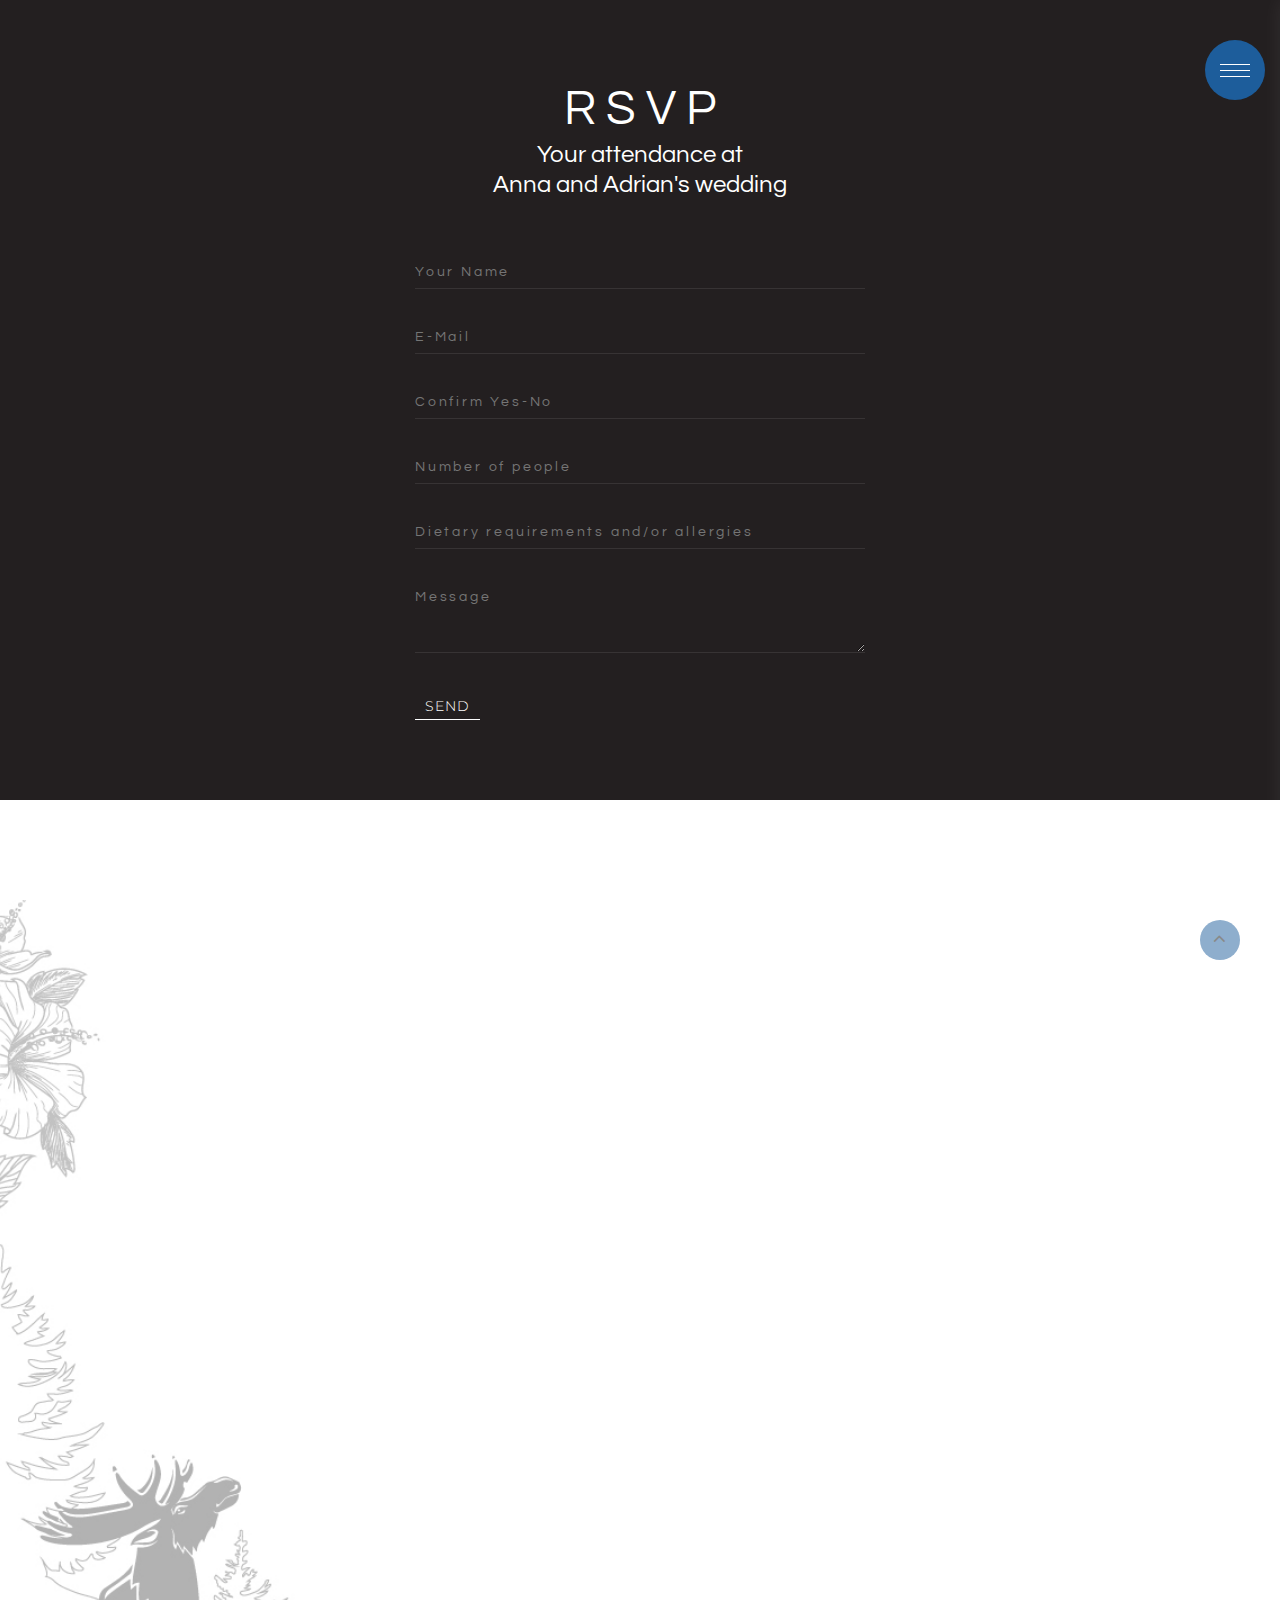
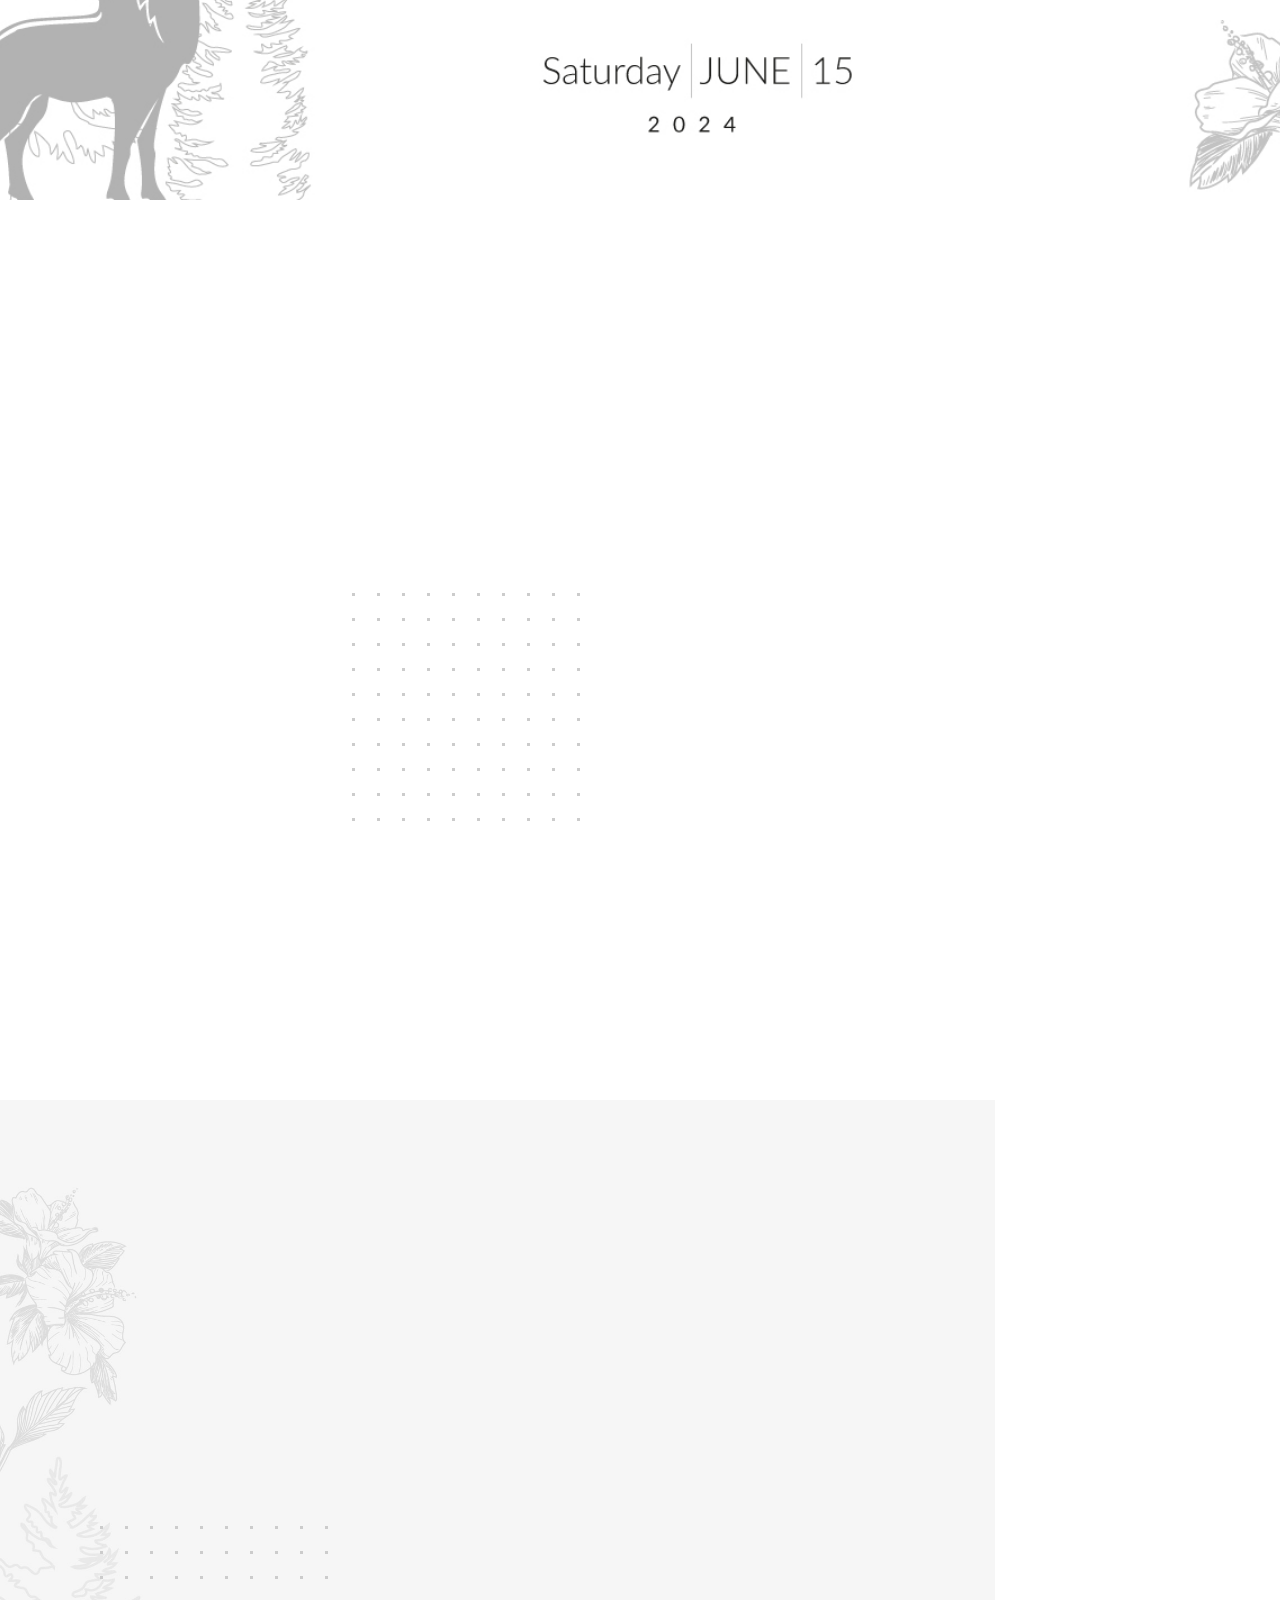
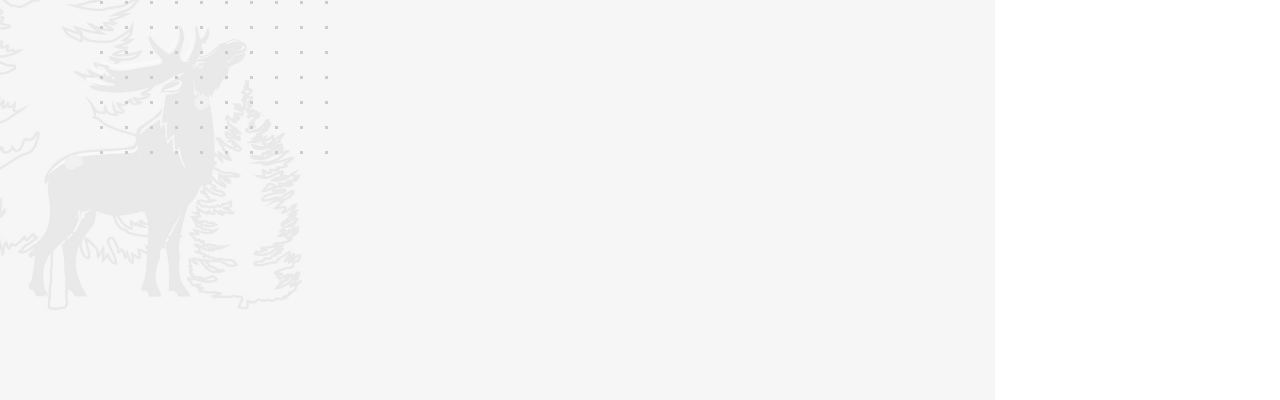
==== commit 9cbca54f: "Add files via upload" ====
--- a/index.html
+++ b/index.html
@@ -99,7 +99,7 @@
             </div> 
 	        <div class="form-wrap wow fadeInRight" >
               <label class="form-label" for="contact-food"></label>
-              <input class="form-input" id="contact-food" type="text" name="food" placeholder="Special dietary requirements and/or allergies" data-constraints="@Required">
+              <input class="form-input" id="contact-food" type="text" name="food" placeholder="Dietary requirements and/or allergies" data-constraints="@Required">
 			  </div>	
 	        <div class="form-wrap wow fadeInRight" >
               <label class="form-label" for="contact-msj"></label>
@@ -153,7 +153,7 @@
           <div class="row row-30 justify-content-center justify-content-lg-end align-items-md-center">
             <div class="col-sm-8 col-md-6 col-lg-5 cube-classic-wrap">
               <div class="subtitle-classic wow fadeInLeft">Hooks Herrgård - Småland Sweden</div>
-              <h2 class="wow fadeInLeft" data-wow-delay=".1s">Know the place <br class="d-none d-md-block">where the ceremony<br class="d-none d-md-block">will take place.
+              <h2 class="wow fadeInLeft" data-wow-delay=".1s">Know the place <br class="d-none d-md-block">where the ceremony <br class="d-none d-md-block">will take place.
               </h2>
 <!--              <p class="wow fadeInLeft">Located in the heart of Sweden where forests meet rolling hills and deep waters. With a history dating back to the 14th century.</p>-->
               <div class="cube-classic cube-classic-2"><span class="cube-classic-item"></span><span class="cube-classic-item"></span><span class="cube-classic-item"></span><span class="cube-classic-item"></span><span class="cube-classic-item"></span><span class="cube-classic-item"></span><span class="cube-classic-item"></span><span class="cube-classic-item"></span><span class="cube-classic-item"></span><span class="cube-classic-item"></span><span class="cube-classic-item"></span><span class="cube-classic-item"></span><span class="cube-classic-item"></span><span class="cube-classic-item"></span><span class="cube-classic-item"></span><span class="cube-classic-item"></span><span class="cube-classic-item"></span><span class="cube-classic-item"></span><span class="cube-classic-item"></span><span class="cube-classic-item"></span><span class="cube-classic-item"></span><span class="cube-classic-item"></span><span class="cube-classic-item"></span><span class="cube-classic-item"></span><span class="cube-classic-item"></span><span class="cube-classic-item"></span><span class="cube-classic-item"></span><span class="cube-classic-item"></span><span class="cube-classic-item"></span><span class="cube-classic-item"></span><span class="cube-classic-item"></span><span class="cube-classic-item"></span><span class="cube-classic-item"></span><span class="cube-classic-item"></span><span class="cube-classic-item"></span><span class="cube-classic-item"></span><span class="cube-classic-item"></span><span class="cube-classic-item"></span><span class="cube-classic-item"></span><span class="cube-classic-item"></span><span class="cube-classic-item"></span><span class="cube-classic-item"></span><span class="cube-classic-item"></span><span class="cube-classic-item"></span><span class="cube-classic-item"></span><span class="cube-classic-item"></span><span class="cube-classic-item"></span><span class="cube-classic-item"></span><span class="cube-classic-item"></span><span class="cube-classic-item"></span><span class="cube-classic-item"></span><span class="cube-classic-item"></span><span class="cube-classic-item"></span><span class="cube-classic-item"></span><span class="cube-classic-item"></span><span class="cube-classic-item"></span><span class="cube-classic-item"></span><span class="cube-classic-item"></span><span class="cube-classic-item"></span><span class="cube-classic-item"></span><span class="cube-classic-item"></span><span class="cube-classic-item"></span><span class="cube-classic-item"></span><span class="cube-classic-item"></span><span class="cube-classic-item"></span><span class="cube-classic-item"></span><span class="cube-classic-item"></span><span class="cube-classic-item"></span><span class="cube-classic-item"></span><span class="cube-classic-item"></span><span class="cube-classic-item"></span><span class="cube-classic-item"></span><span class="cube-classic-item"></span><span class="cube-classic-item"></span><span class="cube-classic-item"></span><span class="cube-classic-item"></span><span class="cube-classic-item"></span><span class="cube-classic-item"></span><span class="cube-classic-item"></span><span class="cube-classic-item"></span><span class="cube-classic-item"></span><span class="cube-classic-item"></span><span class="cube-classic-item"></span><span class="cube-classic-item"></span><span class="cube-classic-item"></span><span class="cube-classic-item"></span><span class="cube-classic-item"></span><span class="cube-classic-item"></span><span class="cube-classic-item"></span><span class="cube-classic-item"></span><span class="cube-classic-item"></span><span class="cube-classic-item"></span><span class="cube-classic-item"></span><span class="cube-classic-item"></span><span class="cube-classic-item"></span><span class="cube-classic-item"></span><span class="cube-classic-item"></span><span class="cube-classic-item"></span><span class="cube-classic-item"></span><span class="cube-classic-item"></span>
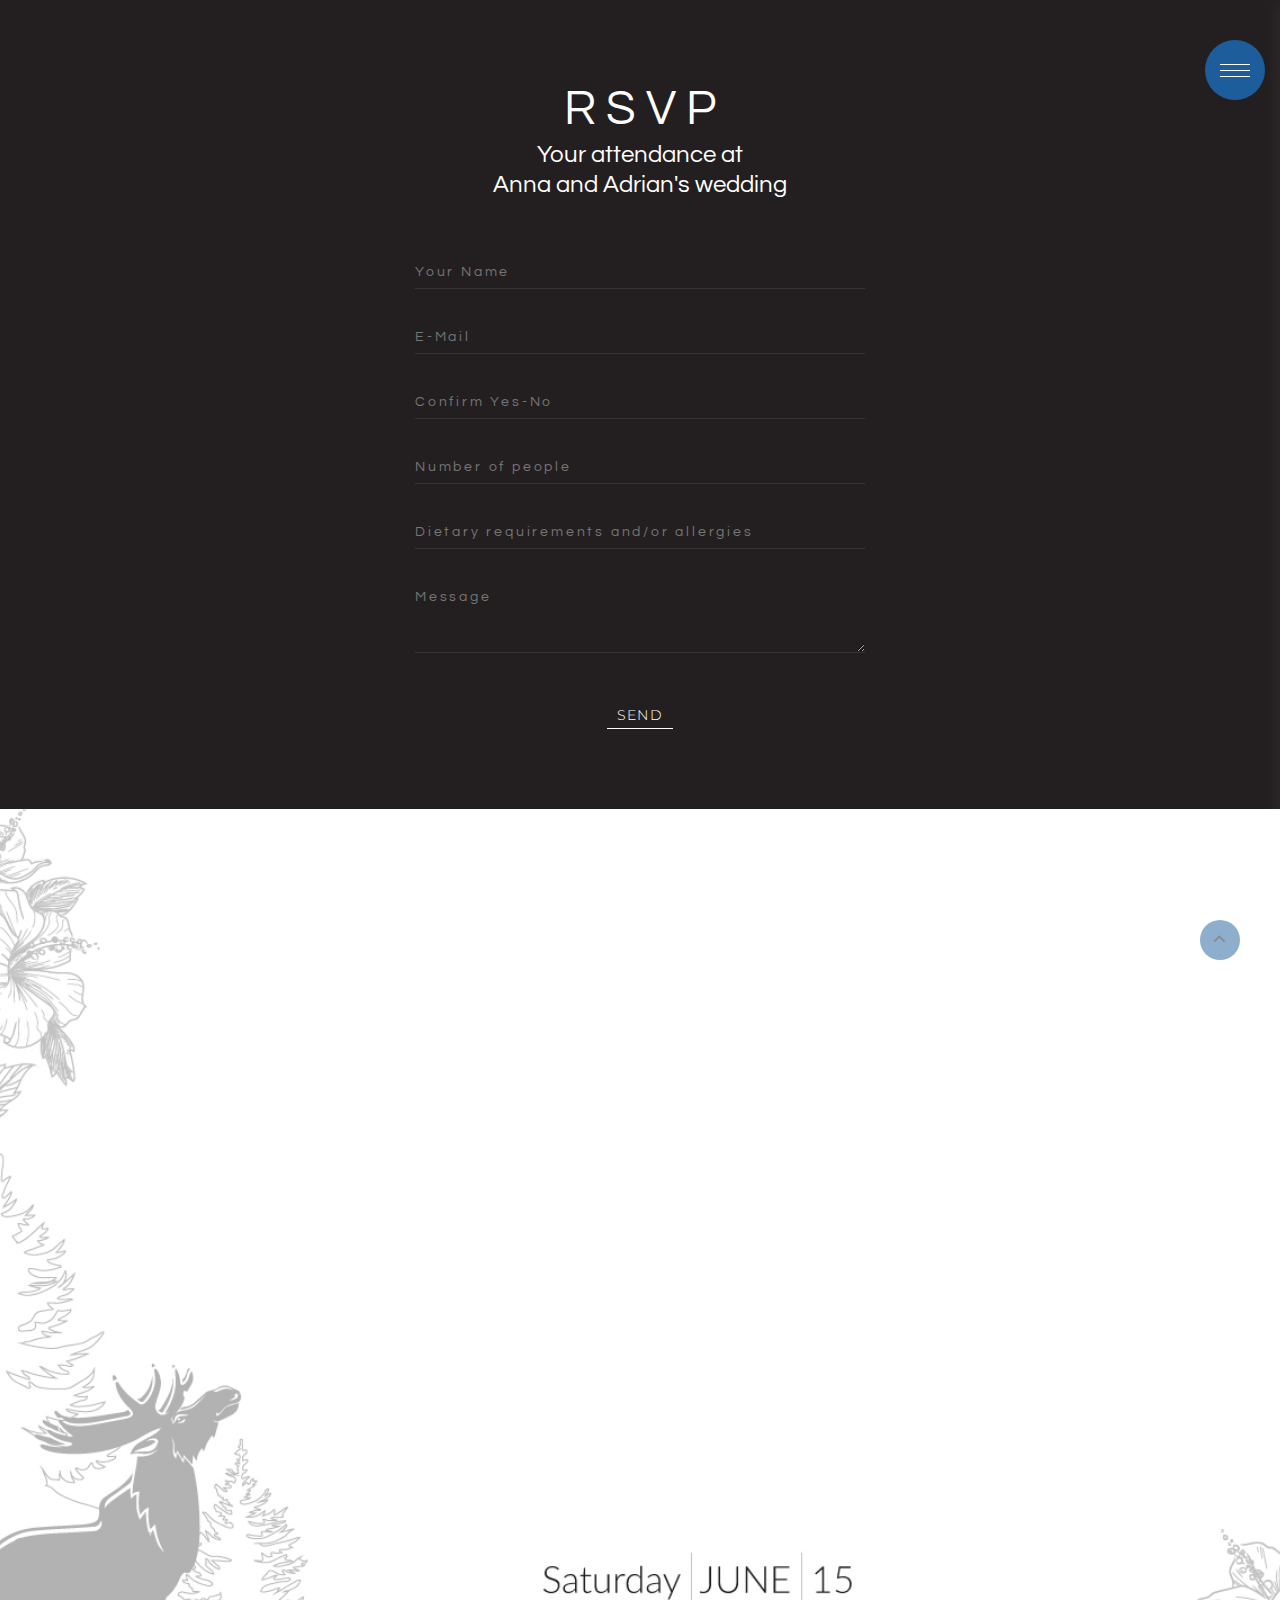
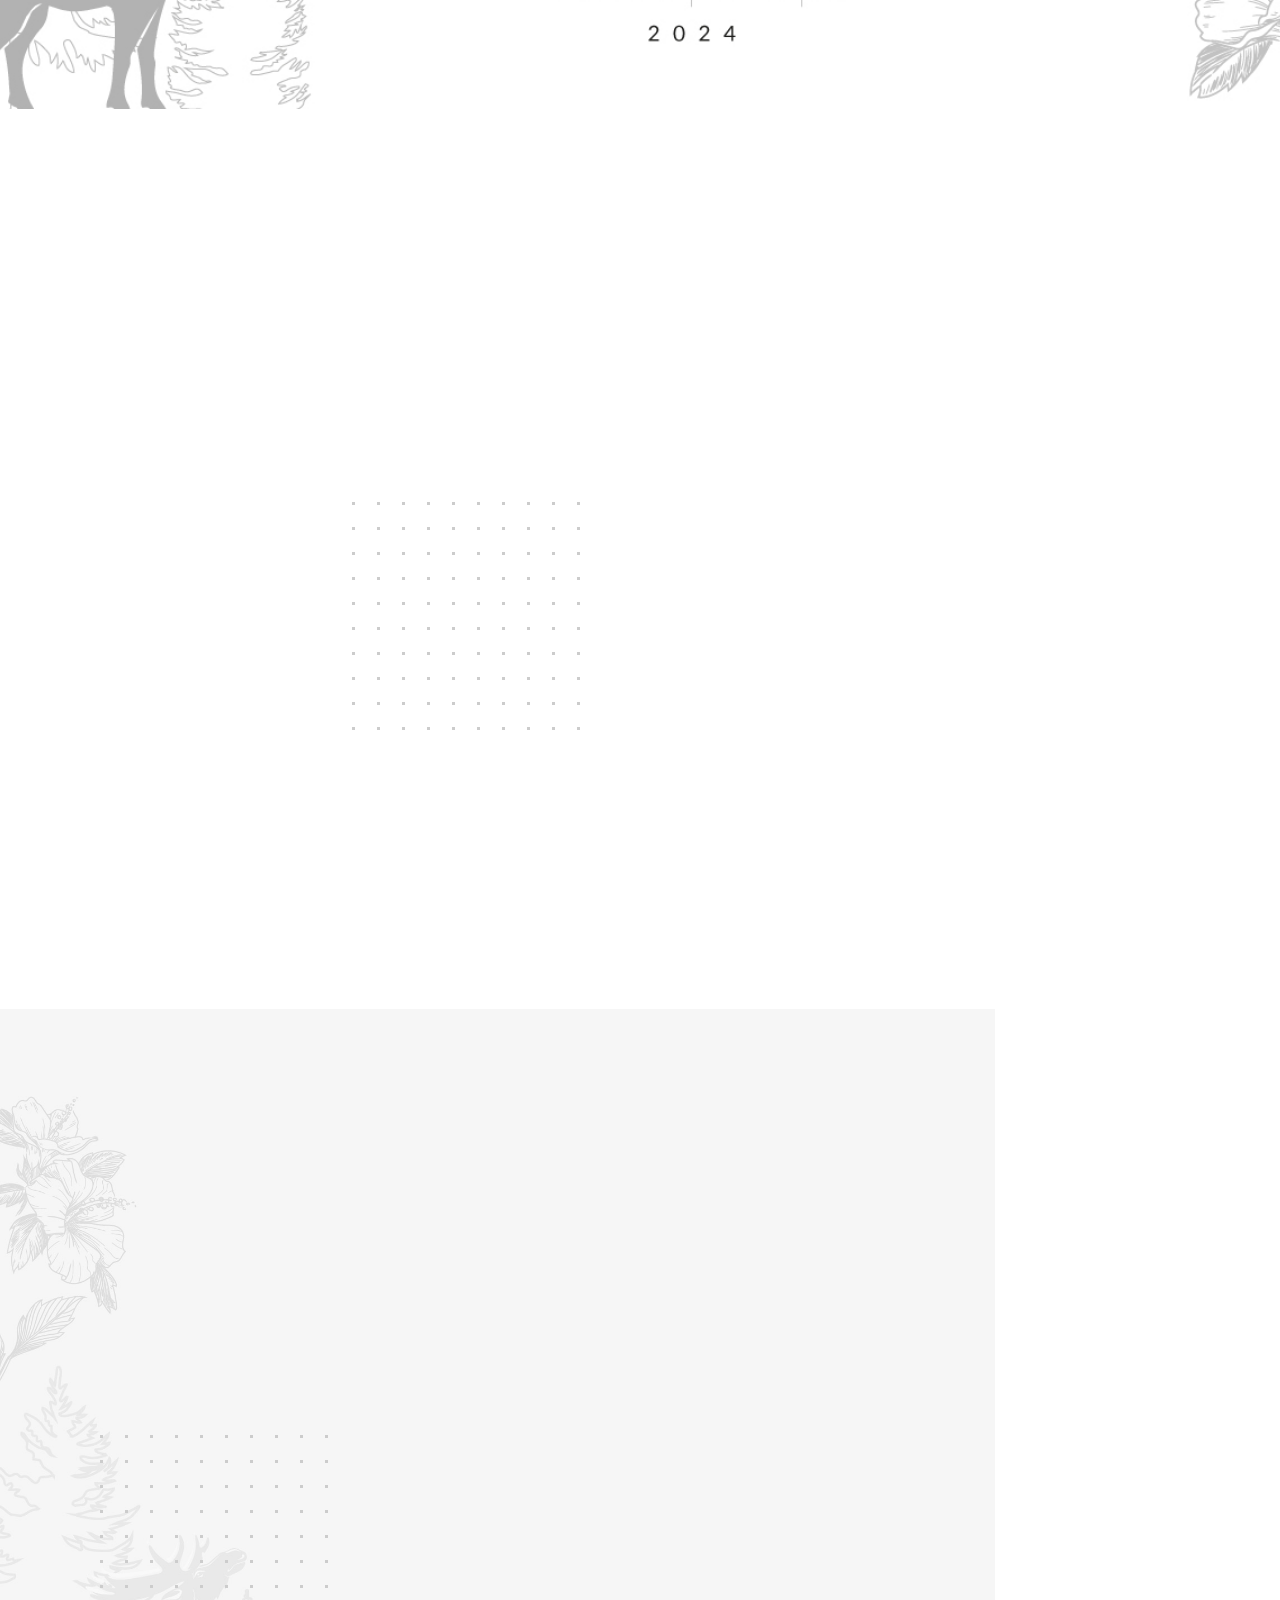
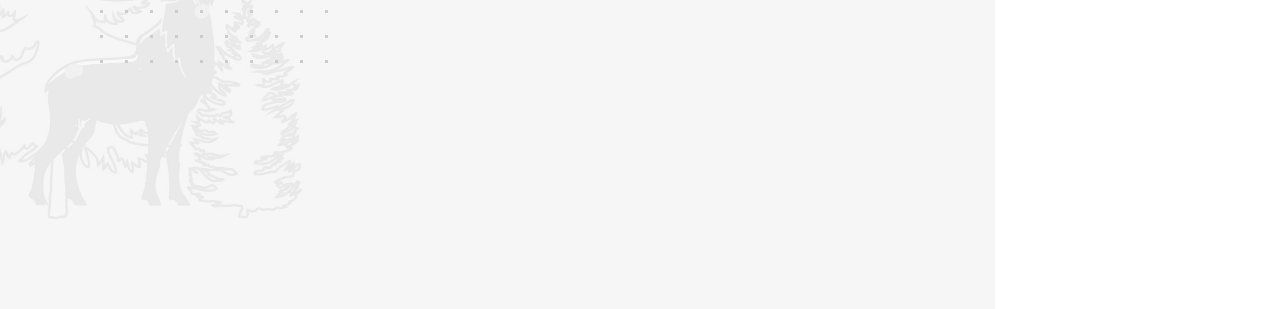
==== commit 5863a9f6: "[*] Cambios formulario" ====
--- a/index.html
+++ b/index.html
@@ -104,7 +104,7 @@
 	        <div class="form-wrap wow fadeInRight" >
               <label class="form-label" for="contact-msj"></label>
               <textarea class="form-input" id="contact-msj" type="text" name="msj" placeholder="Message" data-constraints="@Required"></textarea>
-            </div				
+            </div>
             <div class="form-button text-center">
               <button class="button button-default wow fadeInUp" type="submit">&nbsp SEND &nbsp</button>
             </div>
@@ -134,8 +134,8 @@
         <div class="container">
           <div class="row row-30 justify-content-center">
             <div class="col-sm-9 col-md-5 cube-classic-wrap">
-              <div class="subtitle-classic wow fadeInLeft">Welcome to our website!</div>
-              <h2 class="wow fadeInLeft">We are excited <br class="d-none d-md-block"><span class="text-primary"> to invite you</span> to <br class="d-none d-md-block"> our wedding!
+              <div class="subtitle-classic wow fadeInLeft"></div>
+              <h2 class="wow fadeInLeft">Welcome<br class="d-none d-md-block"><span class="text-primary"> to our</span>  <br class="d-none d-md-block">  website!
               </h2>
               <div class="cube-classic cube-classic-1"><span class="cube-classic-item"></span><span class="cube-classic-item"></span><span class="cube-classic-item"></span><span class="cube-classic-item"></span><span class="cube-classic-item"></span><span class="cube-classic-item"></span><span class="cube-classic-item"></span><span class="cube-classic-item"></span><span class="cube-classic-item"></span><span class="cube-classic-item"></span><span class="cube-classic-item"></span><span class="cube-classic-item"></span><span class="cube-classic-item"></span><span class="cube-classic-item"></span><span class="cube-classic-item"></span><span class="cube-classic-item"></span><span class="cube-classic-item"></span><span class="cube-classic-item"></span><span class="cube-classic-item"></span><span class="cube-classic-item"></span><span class="cube-classic-item"></span><span class="cube-classic-item"></span><span class="cube-classic-item"></span><span class="cube-classic-item"></span><span class="cube-classic-item"></span><span class="cube-classic-item"></span><span class="cube-classic-item"></span><span class="cube-classic-item"></span><span class="cube-classic-item"></span><span class="cube-classic-item"></span><span class="cube-classic-item"></span><span class="cube-classic-item"></span><span class="cube-classic-item"></span><span class="cube-classic-item"></span><span class="cube-classic-item"></span><span class="cube-classic-item"></span><span class="cube-classic-item"></span><span class="cube-classic-item"></span><span class="cube-classic-item"></span><span class="cube-classic-item"></span><span class="cube-classic-item"></span><span class="cube-classic-item"></span><span class="cube-classic-item"></span><span class="cube-classic-item"></span><span class="cube-classic-item"></span><span class="cube-classic-item"></span><span class="cube-classic-item"></span><span class="cube-classic-item"></span><span class="cube-classic-item"></span><span class="cube-classic-item"></span><span class="cube-classic-item"></span><span class="cube-classic-item"></span><span class="cube-classic-item"></span><span class="cube-classic-item"></span><span class="cube-classic-item"></span><span class="cube-classic-item"></span><span class="cube-classic-item"></span><span class="cube-classic-item"></span><span class="cube-classic-item"></span><span class="cube-classic-item"></span><span class="cube-classic-item"></span><span class="cube-classic-item"></span><span class="cube-classic-item"></span><span class="cube-classic-item"></span><span class="cube-classic-item"></span><span class="cube-classic-item"></span><span class="cube-classic-item"></span><span class="cube-classic-item"></span><span class="cube-classic-item"></span><span class="cube-classic-item"></span><span class="cube-classic-item"></span><span class="cube-classic-item"></span><span class="cube-classic-item"></span><span class="cube-classic-item"></span><span class="cube-classic-item"></span><span class="cube-classic-item"></span><span class="cube-classic-item"></span><span class="cube-classic-item"></span><span class="cube-classic-item"></span><span class="cube-classic-item"></span><span class="cube-classic-item"></span><span class="cube-classic-item"></span><span class="cube-classic-item"></span><span class="cube-classic-item"></span><span class="cube-classic-item"></span><span class="cube-classic-item"></span><span class="cube-classic-item"></span><span class="cube-classic-item"></span><span class="cube-classic-item"></span><span class="cube-classic-item"></span><span class="cube-classic-item"></span><span class="cube-classic-item"></span><span class="cube-classic-item"></span><span class="cube-classic-item"></span><span class="cube-classic-item"></span><span class="cube-classic-item"></span><span class="cube-classic-item"></span><span class="cube-classic-item"></span><span class="cube-classic-item"></span><span class="cube-classic-item"></span>
               </div>
@@ -162,7 +162,7 @@
             <div class="col-sm-8 col-md-6 wow blurIn">
               <div class="inset-xl-left-25">
                 <!-- Owl Carousel-->
-                <div class="owl-carousel owl-style-1" data-loop="true" data-items="1" data-nav="true"><img src="images/index-1-618x614.jpg" alt="" width="618" height="614"/><img src="images/index-2-618x614.jpg" alt="" width="618" height="614"/><div class="owl-carousel owl-style-1" data-loop="true" data-items="1" data-nav="true"><img src="images/index-3-618x614.jpg" alt="" width="618" height="614"/>
+                <div class="owl-carousel owl-style-1" data-loop="true" data-items="1" data-nav="true"><img src="images/index-1-618x614.jpg" alt="" width="618" height="614"/><img src="images/index-2-618x614.jpg" alt="" width="618" height="614"/><img src="images/index-3-618x614.jpg" alt="" width="618" height="614"/>
                 </div>
               </div>
             </div>
@@ -174,4 +174,4 @@
     <script src="js/core.min.js"></script>
     <script src="js/script.js"></script>
   </body>
-</html>+</html>
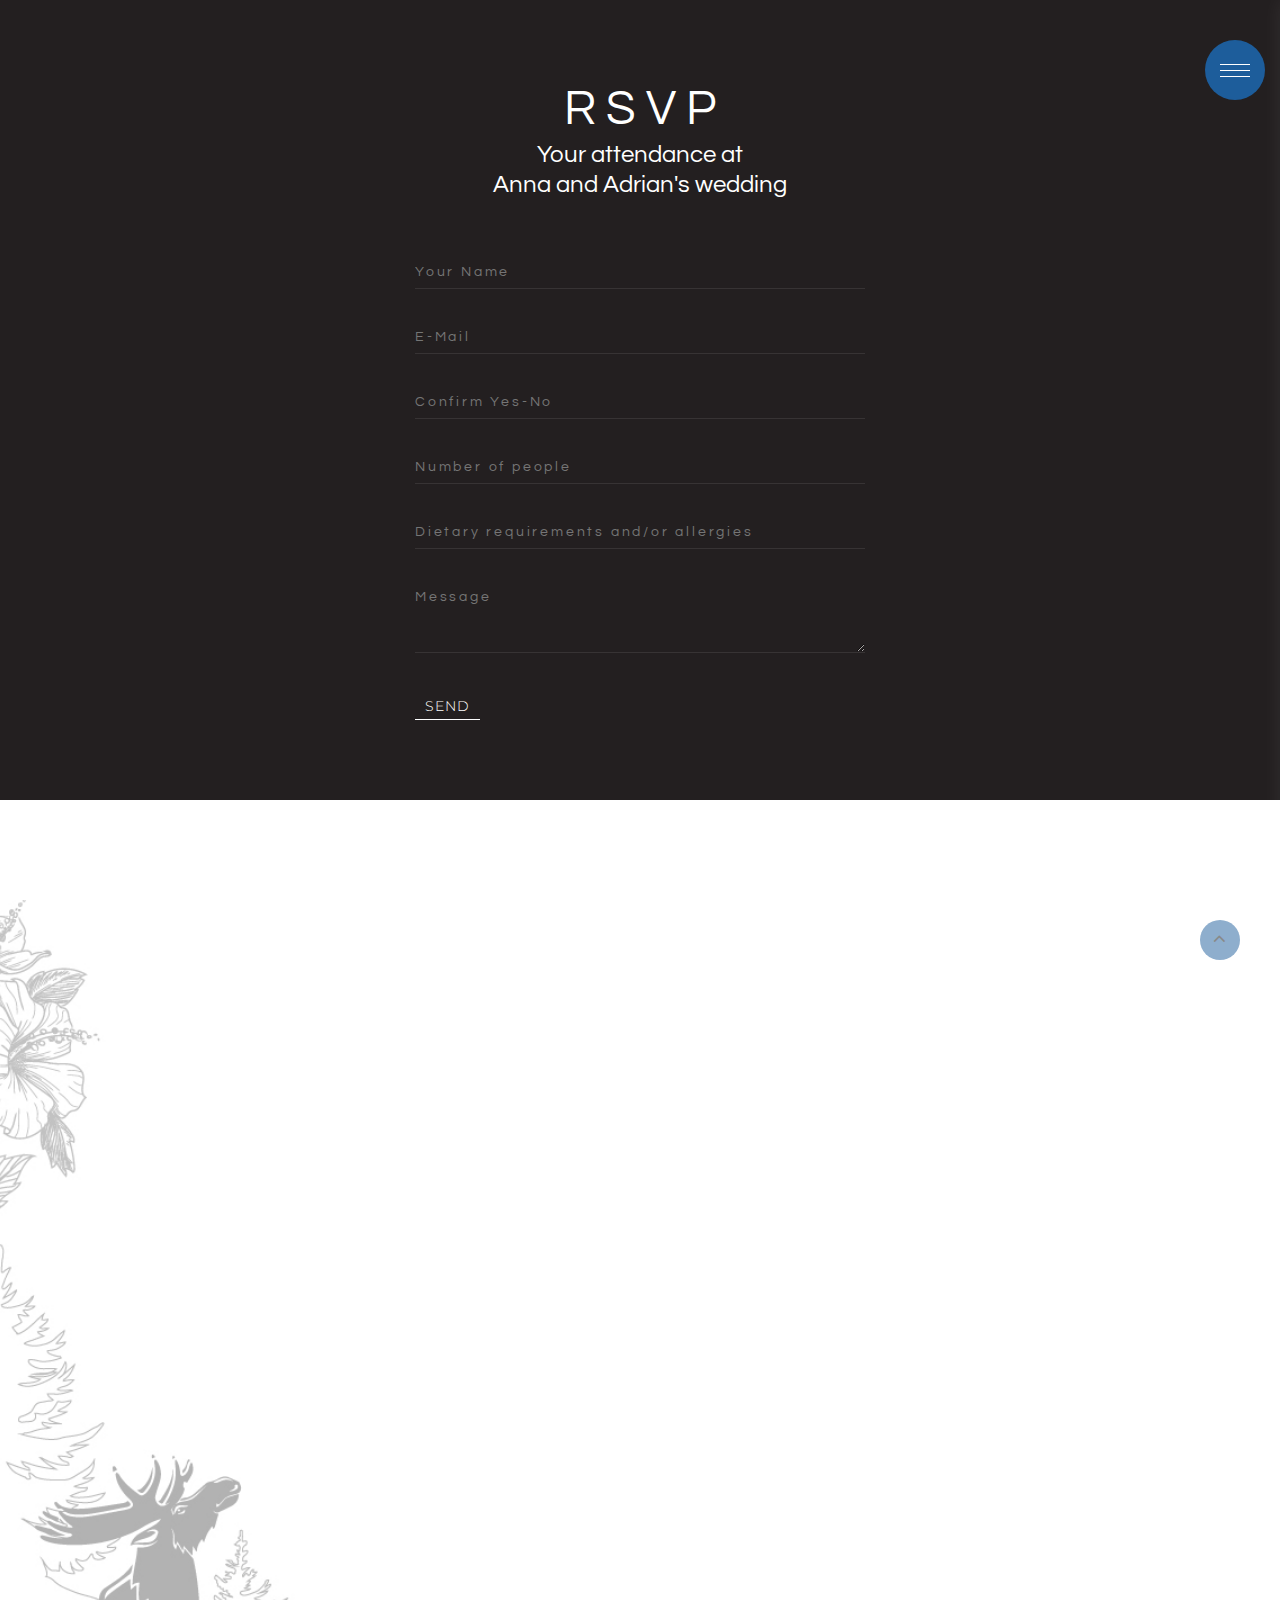
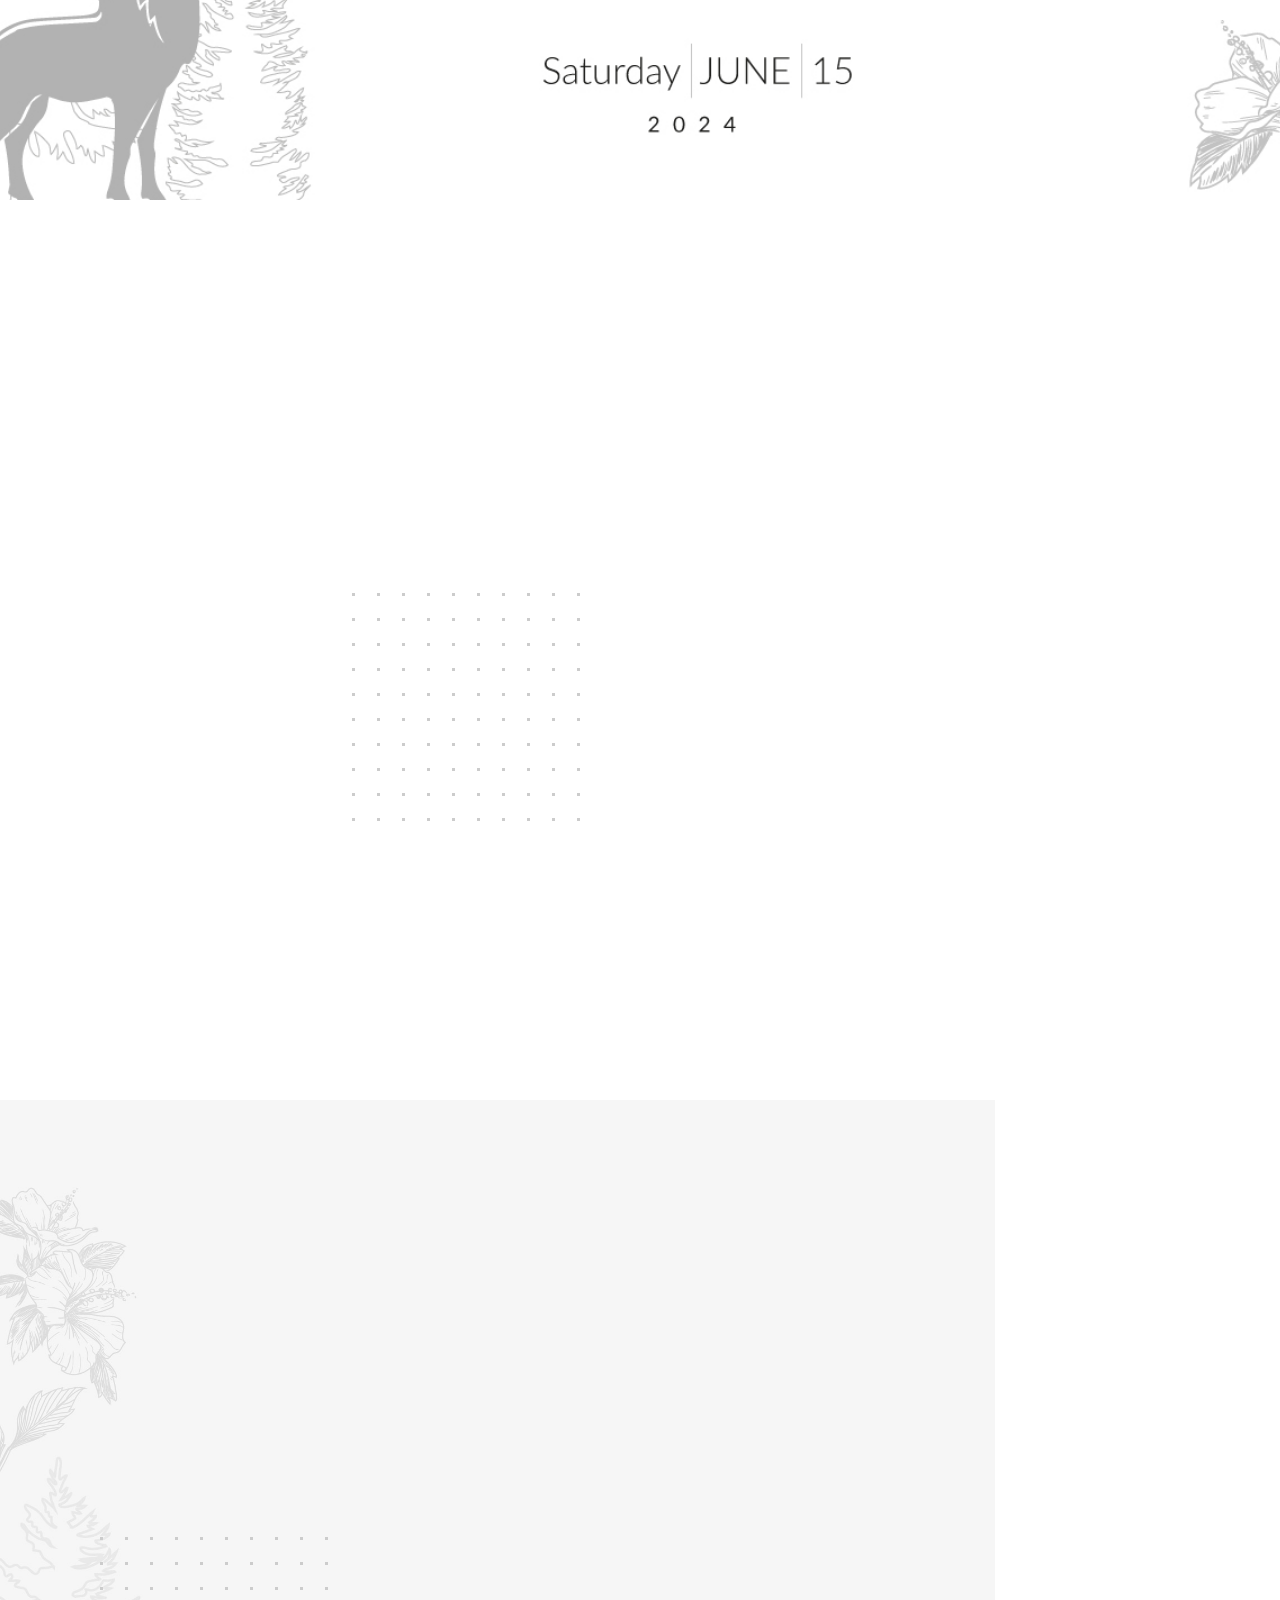
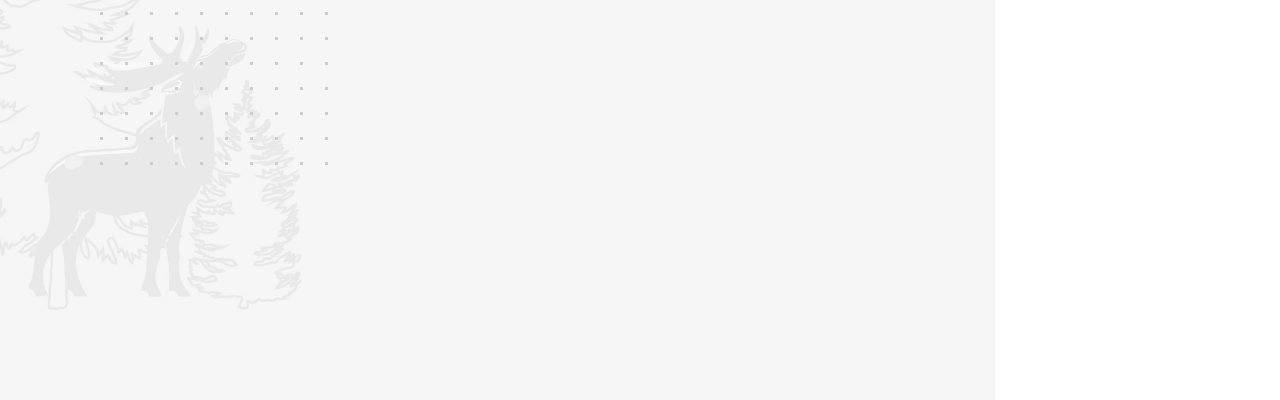
==== commit a54b1f83: "Add files via upload" ====
--- a/index.html
+++ b/index.html
@@ -1,6 +1,5 @@
 <!DOCTYPE html>
-<html class="wide wow-animation" lang="en">
-  <head>
+<html class="wide wow-animation" lang="en"><head>
     <title>A & A Wedding</title>
     <meta charset="utf-8">
     <meta name="viewport" content="width=device-width, height=device-height, initial-scale=1.0">
@@ -10,9 +9,11 @@
     <link rel="stylesheet" href="css/bootstrap.css">
     <link rel="stylesheet" href="css/fonts.css">
     <link rel="stylesheet" href="css/style.css">
+	<link rel="stylesheet" href="https://cdnjs.cloudflare.com/ajax/libs/font-awesome/6.4.2/css/fontawesome.min.css">  
+	  
     <style>.ie-panel{display: none;background: #212121;padding: 10px 0;box-shadow: 3px 3px 5px 0 rgba(0,0,0,.3);clear: both;text-align:center;position: relative;z-index: 1;} html.ie-10 .ie-panel, html.lt-ie-10 .ie-panel {display: block;}</style>
   </head>
-  <body>
+  <body> 
     <div class="ie-panel"><a href="http://windows.microsoft.com/en-US/internet-explorer/"><img src="images/ie8-panel/warning_bar_0000_us.jpg" height="42" width="820" alt="You are using an outdated browser. For a faster, safer browsing experience, upgrade for free today."></a></div>
     <div class="preloader">
       <div class="preloader-body">
@@ -55,7 +56,7 @@
                       <li>
                         <div class="contacts-classic-title">Write me on whatsapp:</div>
                         <ul class="list-inline list-social list-inline-sm">
-                          <li><a class="icon fa fa-whatsapp" href="  https://api.whatsapp.com/send?phone=573158911569?text=Hello!%20I%20have%20a%20question" target="_blank"></a></li>
+                          <li><a class="icon fa fa-whatsapp" aria-hidden="true" href="  https://api.whatsapp.com/send?phone=573158911569?text=Hello!%20I%20have%20a%20question" target="_blank"></a></li>
                         </ul>
                       </li>
                     </ul>
@@ -104,7 +105,7 @@
 	        <div class="form-wrap wow fadeInRight" >
               <label class="form-label" for="contact-msj"></label>
               <textarea class="form-input" id="contact-msj" type="text" name="msj" placeholder="Message" data-constraints="@Required"></textarea>
-            </div>
+            </div				
             <div class="form-button text-center">
               <button class="button button-default wow fadeInUp" type="submit">&nbsp SEND &nbsp</button>
             </div>
@@ -127,7 +128,6 @@
           </div><a class="button button-default wow fadeInUp" href="about.html">&nbsp IMPORTANT INFO &nbsp</a>
         </div>
       </section>
-
 		
       <!-- Info-->
       <section class="section section-full section-xxl bg-default" id="about">
@@ -141,8 +141,8 @@
               </div>
             </div>
             <div class="col-md-7 col-lg-6 col-xl-5">
-              <p class="wow fadeInRight">Mr. and Mrs. Kindgren are pleased to invite you to the marriage of their daughter, Ms. Anna Christina Kindgren and Mr. Adrian Hobson at <strong>Hooks Herrgård - Småland Sweden on Saturday June 15, 2024 at 4 o´clock.</strong></p>
-              <p class="wow fadeInRight"> <strong>RSVP before January 30, 2024.</strong></p><a class="wow fadeInRight button button-default" href="about.html"><strong>&nbsp More info &nbsp</strong></a>
+              <p class="wow fadeInRight">Mr. and Mrs. Kindgren are pleased to invite you to the marriage of their daughter, Ms. Anna Christina Kindgren and Mr. Adrian Hobson at <strong> Hooks Herrgård - Småland Sweden on Saturday June 15, 2024 at 4 pm. </strong> </p>
+              <p class="wow fadeInRight"> <strong style="border-bottom-color: black"> RSVP before January 30, 2024. </strong> </p><a class="wow fadeInRight button button-default" href="about.html"><b>&nbsp More info &nbsp</b></a>
             </div>
           </div>
         </div>
@@ -152,8 +152,8 @@
         <div class="container">
           <div class="row row-30 justify-content-center justify-content-lg-end align-items-md-center">
             <div class="col-sm-8 col-md-6 col-lg-5 cube-classic-wrap">
-              <div class="subtitle-classic wow fadeInLeft">Hooks Herrgård - Småland Sweden</div>
-              <h2 class="wow fadeInLeft" data-wow-delay=".1s">Know the place <br class="d-none d-md-block">where the ceremony <br class="d-none d-md-block">will take place.
+<!--              <div class="subtitle-classic wow fadeInLeft">Hooks Herrgård - Småland Sweden</div>-->
+              <h2 class="wow fadeInLeft" data-wow-delay=".1s">Hooks Herrgård <br> <span class="text-primary">Småland Sweden</span> 
               </h2>
 <!--              <p class="wow fadeInLeft">Located in the heart of Sweden where forests meet rolling hills and deep waters. With a history dating back to the 14th century.</p>-->
               <div class="cube-classic cube-classic-2"><span class="cube-classic-item"></span><span class="cube-classic-item"></span><span class="cube-classic-item"></span><span class="cube-classic-item"></span><span class="cube-classic-item"></span><span class="cube-classic-item"></span><span class="cube-classic-item"></span><span class="cube-classic-item"></span><span class="cube-classic-item"></span><span class="cube-classic-item"></span><span class="cube-classic-item"></span><span class="cube-classic-item"></span><span class="cube-classic-item"></span><span class="cube-classic-item"></span><span class="cube-classic-item"></span><span class="cube-classic-item"></span><span class="cube-classic-item"></span><span class="cube-classic-item"></span><span class="cube-classic-item"></span><span class="cube-classic-item"></span><span class="cube-classic-item"></span><span class="cube-classic-item"></span><span class="cube-classic-item"></span><span class="cube-classic-item"></span><span class="cube-classic-item"></span><span class="cube-classic-item"></span><span class="cube-classic-item"></span><span class="cube-classic-item"></span><span class="cube-classic-item"></span><span class="cube-classic-item"></span><span class="cube-classic-item"></span><span class="cube-classic-item"></span><span class="cube-classic-item"></span><span class="cube-classic-item"></span><span class="cube-classic-item"></span><span class="cube-classic-item"></span><span class="cube-classic-item"></span><span class="cube-classic-item"></span><span class="cube-classic-item"></span><span class="cube-classic-item"></span><span class="cube-classic-item"></span><span class="cube-classic-item"></span><span class="cube-classic-item"></span><span class="cube-classic-item"></span><span class="cube-classic-item"></span><span class="cube-classic-item"></span><span class="cube-classic-item"></span><span class="cube-classic-item"></span><span class="cube-classic-item"></span><span class="cube-classic-item"></span><span class="cube-classic-item"></span><span class="cube-classic-item"></span><span class="cube-classic-item"></span><span class="cube-classic-item"></span><span class="cube-classic-item"></span><span class="cube-classic-item"></span><span class="cube-classic-item"></span><span class="cube-classic-item"></span><span class="cube-classic-item"></span><span class="cube-classic-item"></span><span class="cube-classic-item"></span><span class="cube-classic-item"></span><span class="cube-classic-item"></span><span class="cube-classic-item"></span><span class="cube-classic-item"></span><span class="cube-classic-item"></span><span class="cube-classic-item"></span><span class="cube-classic-item"></span><span class="cube-classic-item"></span><span class="cube-classic-item"></span><span class="cube-classic-item"></span><span class="cube-classic-item"></span><span class="cube-classic-item"></span><span class="cube-classic-item"></span><span class="cube-classic-item"></span><span class="cube-classic-item"></span><span class="cube-classic-item"></span><span class="cube-classic-item"></span><span class="cube-classic-item"></span><span class="cube-classic-item"></span><span class="cube-classic-item"></span><span class="cube-classic-item"></span><span class="cube-classic-item"></span><span class="cube-classic-item"></span><span class="cube-classic-item"></span><span class="cube-classic-item"></span><span class="cube-classic-item"></span><span class="cube-classic-item"></span><span class="cube-classic-item"></span><span class="cube-classic-item"></span><span class="cube-classic-item"></span><span class="cube-classic-item"></span><span class="cube-classic-item"></span><span class="cube-classic-item"></span><span class="cube-classic-item"></span><span class="cube-classic-item"></span><span class="cube-classic-item"></span><span class="cube-classic-item"></span><span class="cube-classic-item"></span><span class="cube-classic-item"></span>
@@ -170,8 +170,8 @@
         </div>
         <div class="background-custom-1 bg-default"></div>
       </section>
-    <div class="snackbars" id="form-output-global"></div>
+    <div class="snackbars" id="form-output-global"></div>	  
     <script src="js/core.min.js"></script>
     <script src="js/script.js"></script>
   </body>
-</html>
+</html>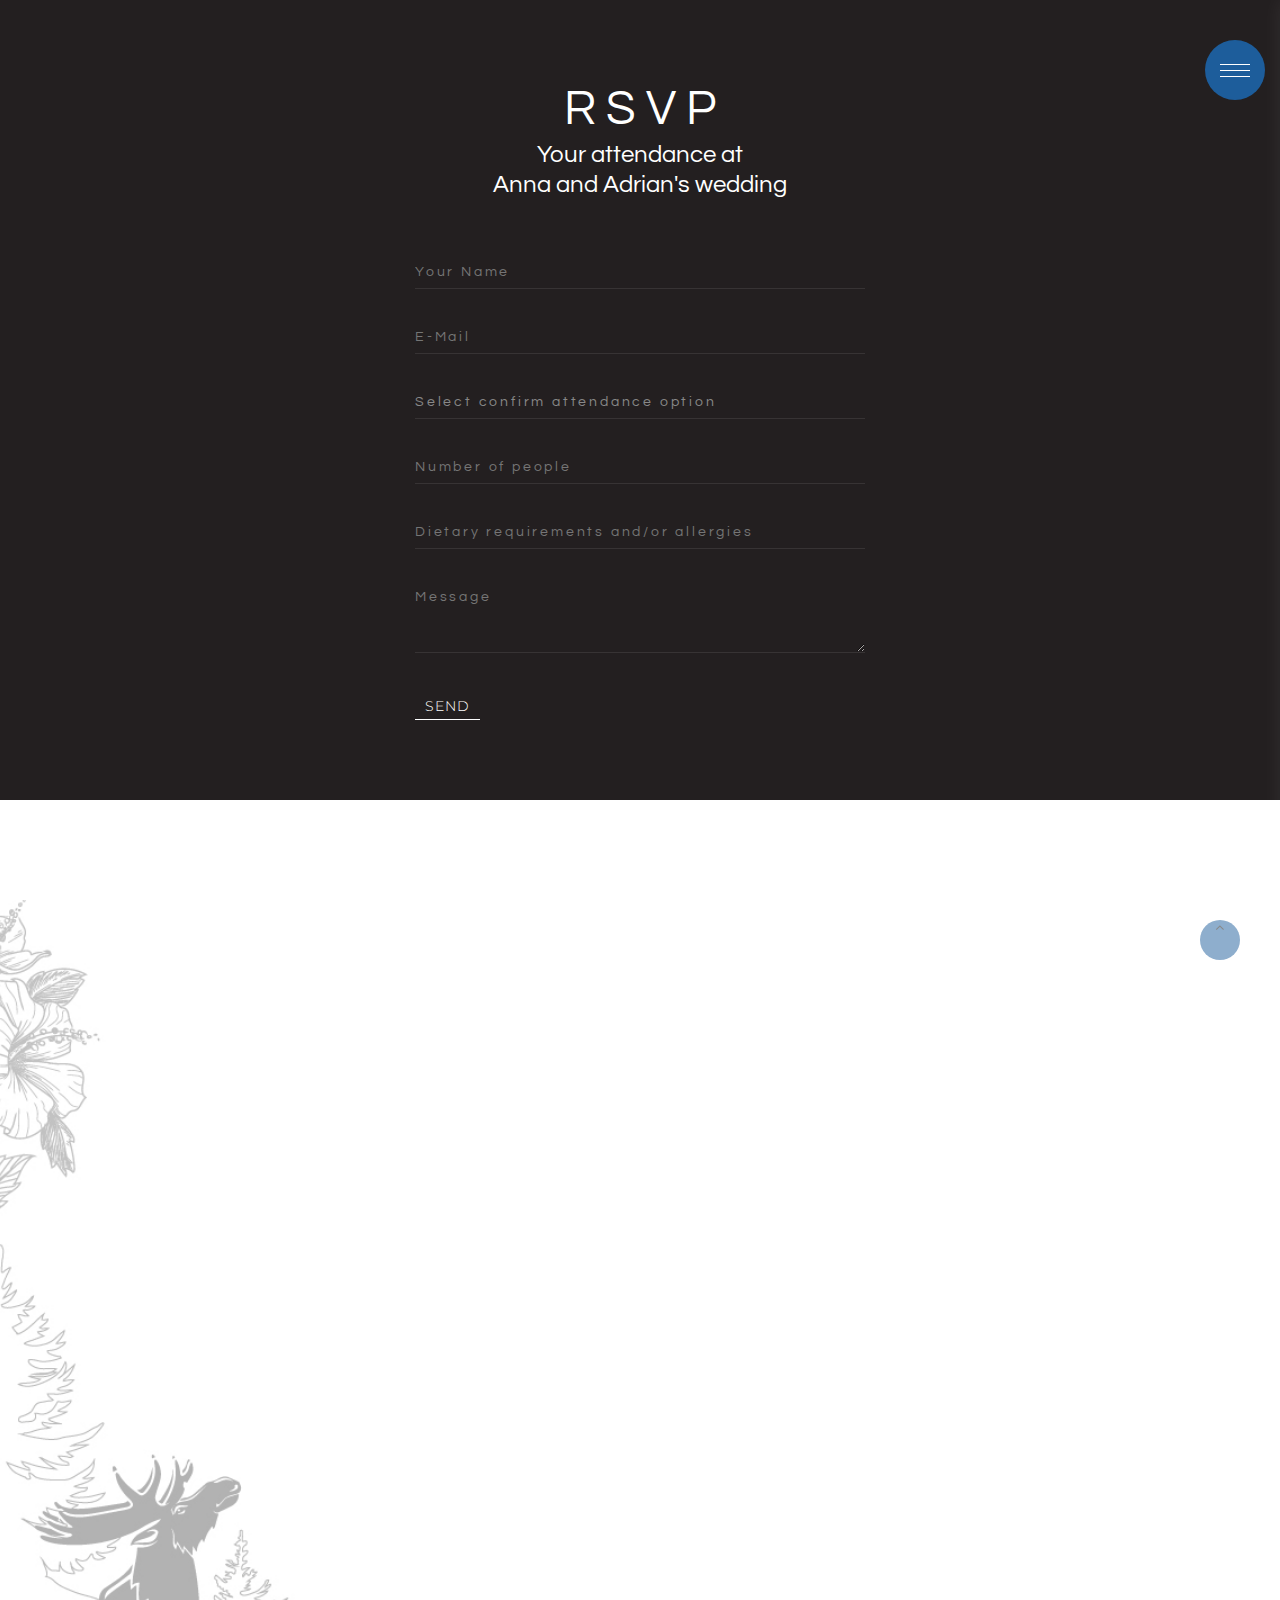
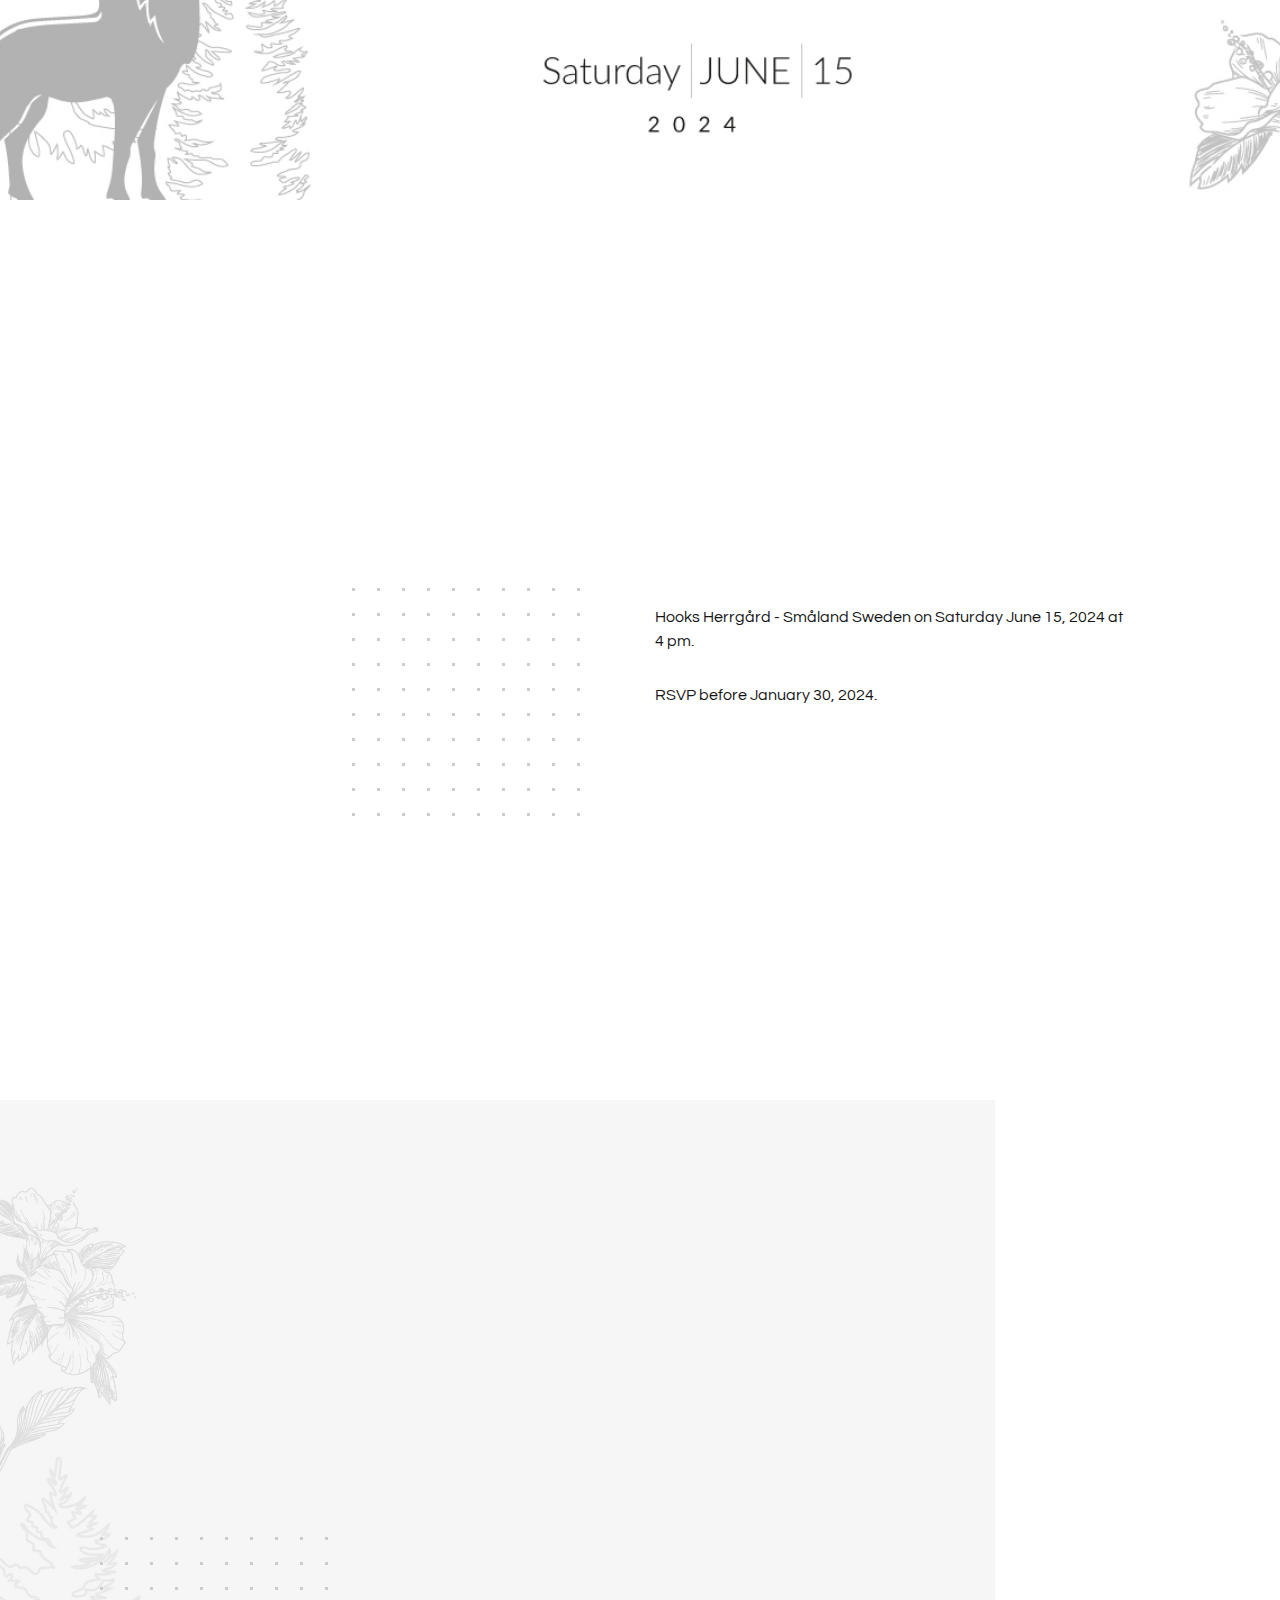
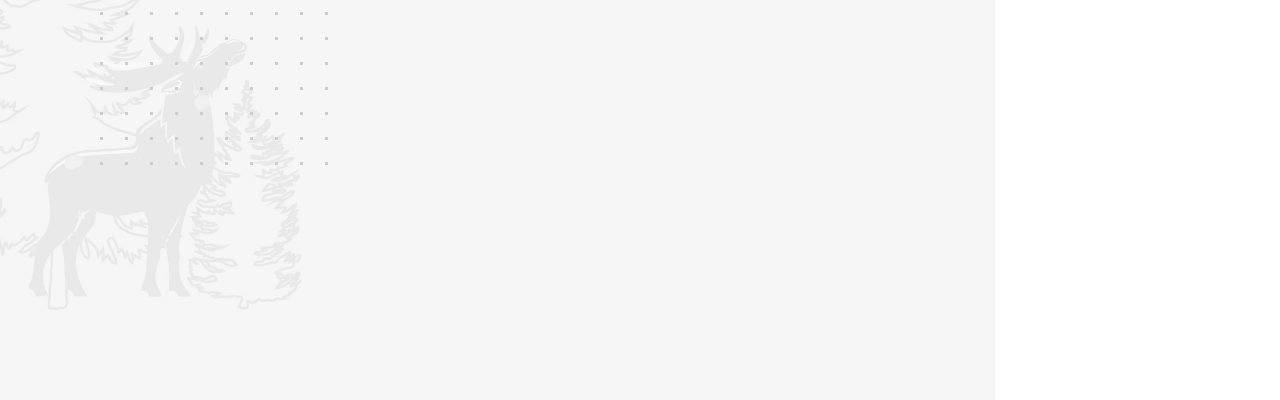
==== commit 1944249e: "Add files via upload" ====
--- a/index.html
+++ b/index.html
@@ -1,5 +1,6 @@
 <!DOCTYPE html>
-<html class="wide wow-animation" lang="en"><head>
+<html class="wide wow-animation" lang="en">
+  <head>
     <title>A & A Wedding</title>
     <meta charset="utf-8">
     <meta name="viewport" content="width=device-width, height=device-height, initial-scale=1.0">
@@ -9,8 +10,8 @@
     <link rel="stylesheet" href="css/bootstrap.css">
     <link rel="stylesheet" href="css/fonts.css">
     <link rel="stylesheet" href="css/style.css">
-	<link rel="stylesheet" href="https://cdnjs.cloudflare.com/ajax/libs/font-awesome/6.4.2/css/fontawesome.min.css">  
-	  
+	<link rel="stylesheet" href="https://cdnjs.cloudflare.com/ajax/libs/font-awesome/4.6.3/css/font-awesome.min.css">  
+	<link rel="stylesheet" href="https://cdn.datatables.net/1.13.6/css/jquery.dataTables.css" />  
     <style>.ie-panel{display: none;background: #212121;padding: 10px 0;box-shadow: 3px 3px 5px 0 rgba(0,0,0,.3);clear: both;text-align:center;position: relative;z-index: 1;} html.ie-10 .ie-panel, html.lt-ie-10 .ie-panel {display: block;}</style>
   </head>
   <body> 
@@ -50,13 +51,15 @@
                       <li>
                         <div class="contacts-classic-title">Phone:</div><a href="tel:+573158911569">+57 315 891 1569</a>
                       </li>
+<!--
                       <li>
                         <div class="contacts-classic-title">E-mail:</div><a href="mailTo:kindgrena@yahoo.com?Subject=I%20want%20to%20confirm%20my%20attendance">kindgrena@yahoo.com</a>
                       </li>
+-->
                       <li>
                         <div class="contacts-classic-title">Write me on whatsapp:</div>
                         <ul class="list-inline list-social list-inline-sm">
-                          <li><a class="icon fa fa-whatsapp" aria-hidden="true" href="  https://api.whatsapp.com/send?phone=573158911569?text=Hello!%20I%20have%20a%20question" target="_blank"></a></li>
+                          <li><a class="icon fa fa-whatsapp" aria-hidden="true" aria-hidden="true" href=" https://api.whatsapp.com/send?phone=573158911569?text=Hello!%20I%20have%20a%20question" target="_blank"></a></li>
                         </ul>
                       </li>
                     </ul>
@@ -90,21 +93,25 @@
               <label class="form-label" for="contact-email"></label>
               <input class="form-input" id="contact-email" type="email" name="email" placeholder="E-Mail" data-constraints="@Required @Email">
             </div>
-            <div class="form-wrap wow fadeInRight">
-              <label class="form-label" for="contact-confirm"></label>
-              <input class="form-input" id="contact-confirm" type="text" name="confirm" placeholder="Confirm Yes-No" data-constraints="@Required">
-            </div>
+                <div class="form-wrap wow fadeInRight">
+					<label class="form-label" for="contact-confirm"></label>
+                    <select  class="form-input" id="contact-confirm"  name="Confirm attendance" required>
+                        <option>Select confirm attendance option</option>
+						<option>Yes</option>
+                        <option>No</option>
+                    </select>
+                </div>
 	        <div class="form-wrap wow fadeInRight" >
               <label class="form-label" for="contact-number"></label>
-              <input class="form-input" id="contact-number" type="text" name="number" placeholder="Number of people" data-constraints="@Required">
+              <input class="form-input" id="contact-number" type="text" name="Number of persons" placeholder="Number of people" data-constraints="@Required">
             </div> 
 	        <div class="form-wrap wow fadeInRight" >
               <label class="form-label" for="contact-food"></label>
-              <input class="form-input" id="contact-food" type="text" name="food" placeholder="Dietary requirements and/or allergies" data-constraints="@Required">
+              <input class="form-input" id="contact-food" type="text" name="Dietary requirements" placeholder="Dietary requirements and/or allergies" data-constraints="@Required">
 			  </div>	
 	        <div class="form-wrap wow fadeInRight" >
               <label class="form-label" for="contact-msj"></label>
-              <textarea class="form-input" id="contact-msj" type="text" name="msj" placeholder="Message" data-constraints="@Required"></textarea>
+              <textarea class="form-input" id="contact-msj" type="text" name="message" placeholder="Message" data-constraints="@Required"></textarea>
             </div				
             <div class="form-button text-center">
               <button class="button button-default wow fadeInUp" type="submit">&nbsp SEND &nbsp</button>
@@ -125,7 +132,7 @@
             <div class="oh-desktop wow slideInRight">
               <h5 class="title-style-2 wow slideInLeft">OUR WEDDING</h5>
             </div>
-          </div><a class="button button-default wow fadeInUp" href="about.html">&nbsp IMPORTANT INFO &nbsp</a>
+          </div><a class="button button-default wow fadeInUp" href="about.html"><h6>&nbsp IMPORTANT INFO &nbsp </h6></a>
         </div>
       </section>
 		
@@ -141,8 +148,8 @@
               </div>
             </div>
             <div class="col-md-7 col-lg-6 col-xl-5">
-              <p class="wow fadeInRight">Mr. and Mrs. Kindgren are pleased to invite you to the marriage of their daughter, Ms. Anna Christina Kindgren and Mr. Adrian Hobson at <strong> Hooks Herrgård - Småland Sweden on Saturday June 15, 2024 at 4 pm. </strong> </p>
-              <p class="wow fadeInRight"> <strong style="border-bottom-color: black"> RSVP before January 30, 2024. </strong> </p><a class="wow fadeInRight button button-default" href="about.html"><b>&nbsp More info &nbsp</b></a>
+              <p class="wow fadeInRight">Mr. and Mrs. Kindgren are pleased to invite you to the marriage of their daughter, Ms. Anna Christina Kindgren and Mr. Adrian Hobson at<h6>Hooks Herrgård - Småland Sweden on Saturday June 15, 2024 at 4 pm.</h6> </p>
+              <p class="wow fadeInRight"> <h6> RSVP before January 30, 2024. </h6> </p><a class="wow fadeInRight button button-default" href="about.html"><h6>&nbsp More info &nbsp</h6></a>
             </div>
           </div>
         </div>
@@ -170,8 +177,11 @@
         </div>
         <div class="background-custom-1 bg-default"></div>
       </section>
-    <div class="snackbars" id="form-output-global"></div>	  
+    <div class="snackbars" id="form-output-global"></div>
+	<script src="https://cdn.jsdelivr.net/npm/iconify-icon@1.0.8/dist/iconify-icon.min.js"></script>
+	<script src="https://code.iconify.design/iconify-icon/1.0.7/iconify-icon.min.js"></script>		  
     <script src="js/core.min.js"></script>
     <script src="js/script.js"></script>
+	<script src="https://cdn.datatables.net/1.13.6/js/jquery.dataTables.js"></script>  
   </body>
 </html>